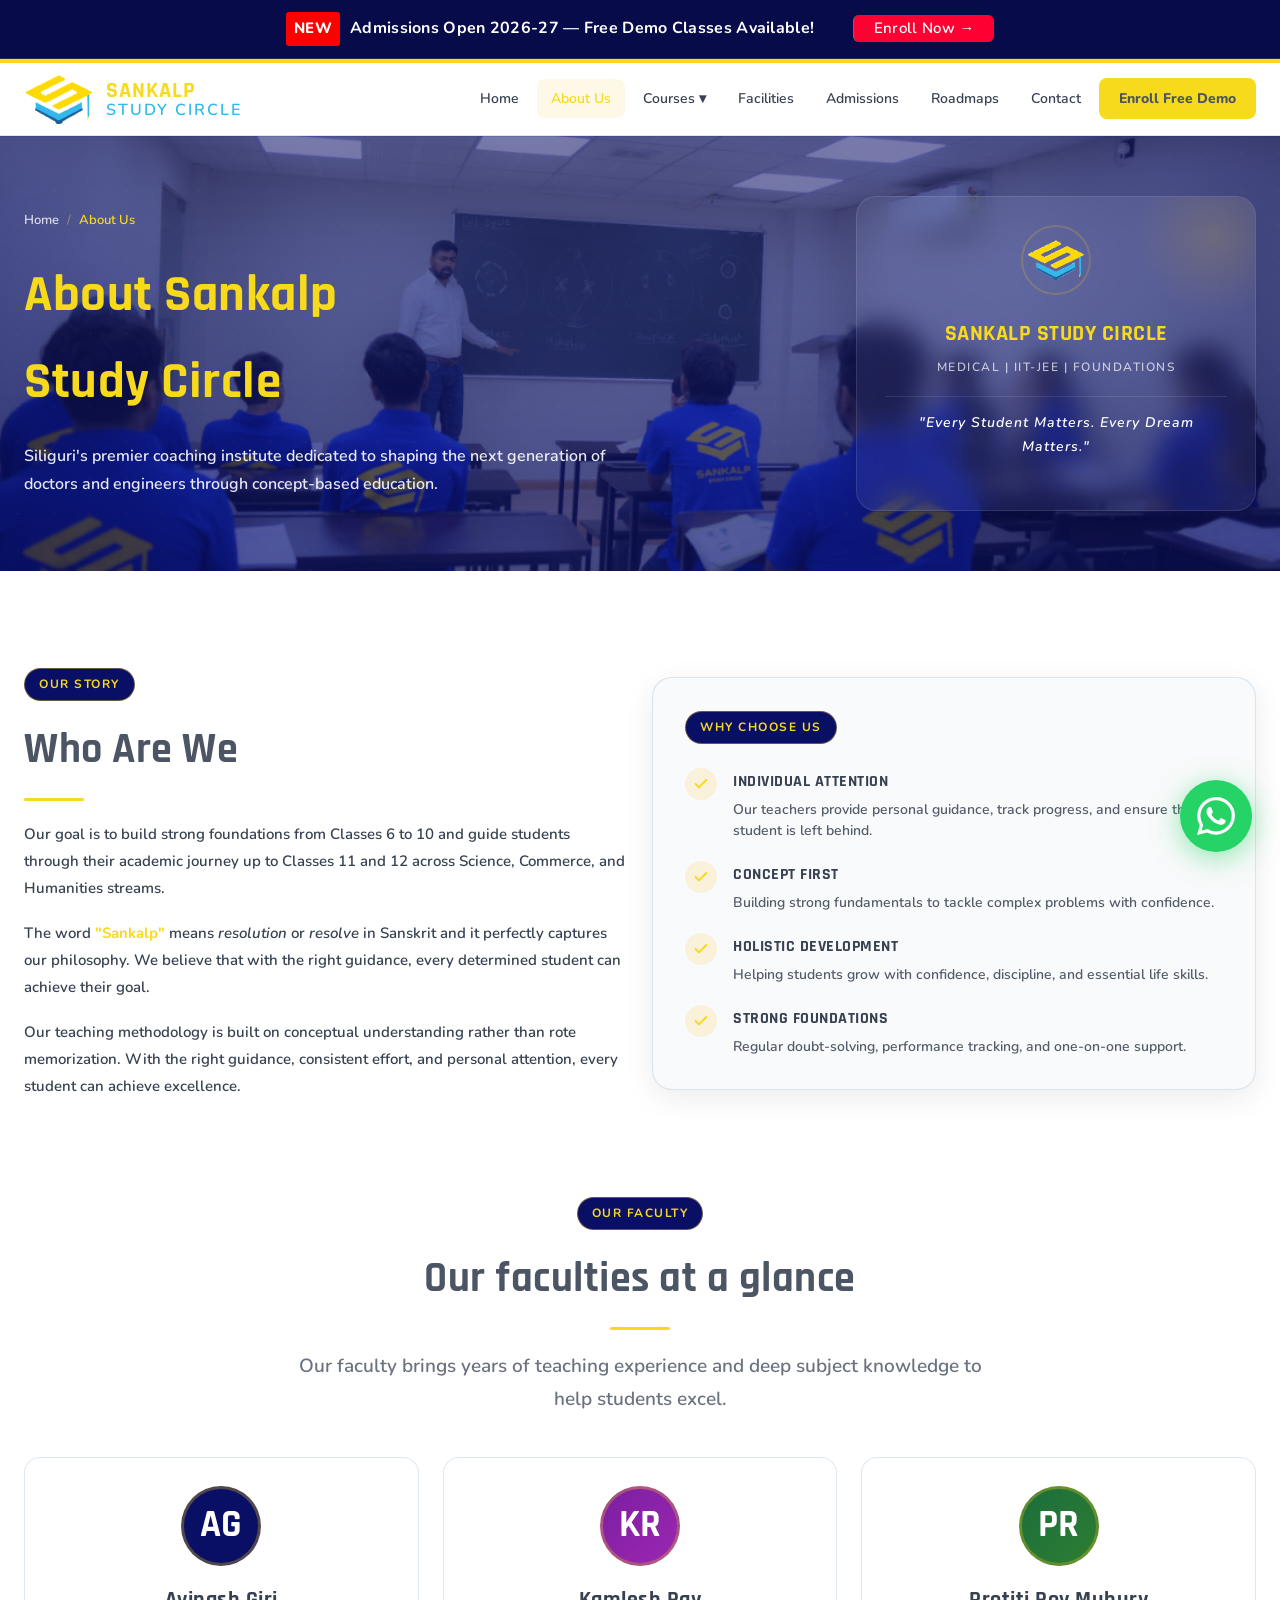
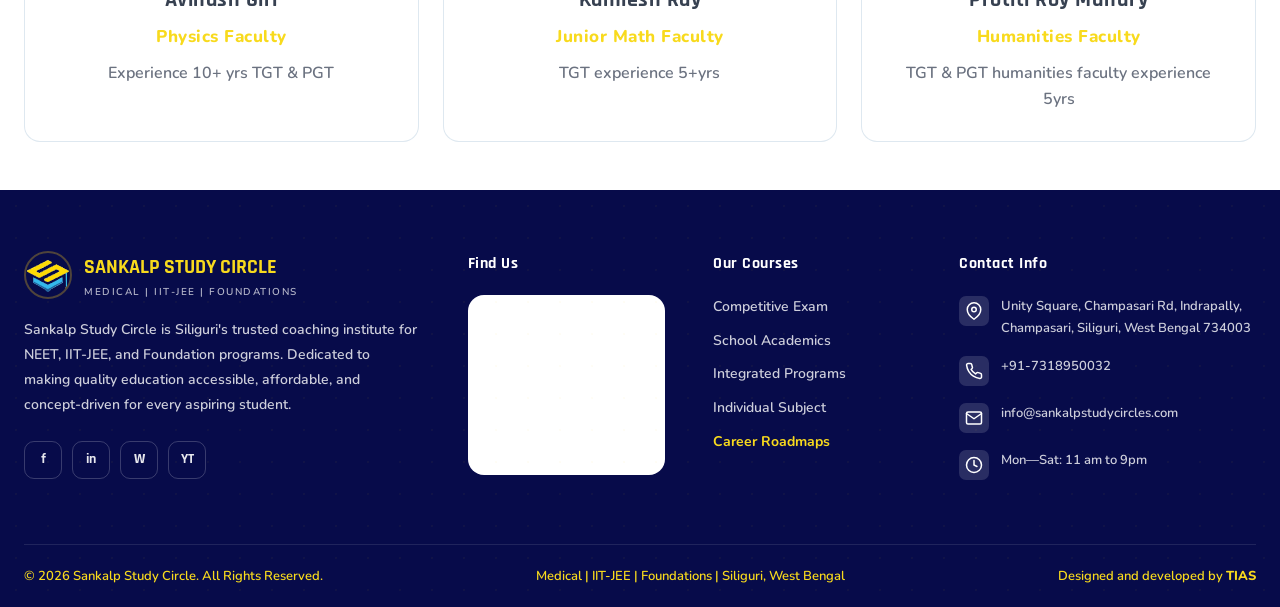
==== about.html @ c2841ed2 "Update about.html" ====
<!DOCTYPE html>
<html lang="en">
<head>
<meta charset="UTF-8">
<meta name="viewport" content="width=device-width, initial-scale=1.0">
<title>Sankalp Study Circle | Medical | IIT-JEE | Foundations</title>
<link href="https://fonts.googleapis.com/css2?family=Rajdhani:wght@400;500;600;700&family=Nunito:wght@400;500;600;700;800&display=swap" rel="stylesheet">
<link rel="stylesheet" href="style.css?v=6">
<link rel="icon" href="sankalp_logo.svg" type="image/png" />
</head>
<body>

<!-- NOTICE BAR -->
<div class="notice-bar">
  <span>NEW</span>
  Admissions Open 2026-27 — Free Demo Classes Available! &nbsp;
  <a href="contact.html" class="btn-enroll-blue">Enroll Now →</a>
</div>

<!-- NAV -->
<nav>
  <div class="nav-inner">
    <div class="nav-logo" href="index.html">
      <img src="sankalp_logo.svg" alt="Sankalp Logo" class="logo-img">
      <div class="nav-logo-text">
        <span class="nav-logo-name">SANKALP</span>
        <span class="nav-logo-sub">STUDY CIRCLE</span>
      </div>
    </div>
    <ul class="nav-links">
      <li><a href="index.html"  id="nav-home">Home</a></li>
      <li><a href="about.html" class="active" id="nav-about">About Us</a></li>
      <li class="dropdown-wrap">
        <a href="courses.html">Courses ▾</a>
        <ul class="dropdown">
          <li><a href="courses.html">Competitive Exam</a></li>
          <li><a href="courses.html">School Academics</a></li>
          <li><a href="courses.html">Integrated Programs</a></li>
          <li><a href="courses.html">Individual Subject</a></li>
        </ul>
      </li>
      
      <li><a href="facilities.html" id="nav-facilities">Facilities</a></li>
      <li><a href="admissions.html" id="nav-admissions">Admissions</a></li>
      <li><a href="roadmap.html" id="nav-roadmap">Roadmaps</a></li>

      <li><a href="contact.html" id="nav-contact">Contact</a></li>
      <li><a href="contact.html" class="nav-cta">Enroll Free Demo</a></li>
    </ul>
    <div class="hamburger" onclick="toggleMob()">
      <span></span><span></span><span></span>
    </div>
  </div>
  <div class="mob-menu" id="mobMenu">
    <a href="index.html"><svg width="18" height="18" viewBox="0 0 24 24" fill="none" stroke="currentColor" stroke-width="2" stroke-linecap="round" stroke-linejoin="round" style="margin-right:6px;vertical-align:middle"><path d="M3 9l9-7 9 7v11a2 2 0 0 1-2 2H5a2 2 0 0 1-2-2z"></path><polyline points="9 22 9 12 15 12 15 22"></polyline></svg> Home</a>
    <a href="about.html"><svg width="18" height="18" viewBox="0 0 24 24" fill="none" stroke="currentColor" stroke-width="2" stroke-linecap="round" stroke-linejoin="round" style="margin-right:6px;vertical-align:middle"><circle cx="12" cy="12" r="10"></circle><line x1="12" y1="16" x2="12" y2="12"></line><line x1="12" y1="8" x2="12.01" y2="8"></line></svg> About Us</a>
    <a href="courses.html"><svg width="18" height="18" viewBox="0 0 24 24" fill="none" stroke="currentColor" stroke-width="2" stroke-linecap="round" stroke-linejoin="round" style="margin-right:6px;vertical-align:middle"><path d="M4 19.5A2.5 2.5 0 0 1 6.5 17H20"></path><path d="M6.5 2H20v20H6.5A2.5 2.5 0 0 1 4 19.5v-15A2.5 2.5 0 0 1 6.5 2z"></path></svg> Courses</a>
    <a class="sub" href="courses.html">&#8627; Competitive Exam</a>
    <a class="sub" href="courses.html">&#8627; School Academics</a>
    <a class="sub" href="courses.html">&#8627; Integrated Programs</a>
    <a class="sub" href="courses.html">&#8627; Individual Subject</a>
    <a href="facilities.html"><svg width="18" height="18" viewBox="0 0 24 24" fill="none" stroke="currentColor" stroke-width="2" stroke-linecap="round" stroke-linejoin="round" style="margin-right:6px;vertical-align:middle"><rect x="4" y="2" width="16" height="20" rx="2" ry="2"></rect><path d="M9 22v-4h6v4"></path><path d="M8 6h.01"></path><path d="M16 6h.01"></path><path d="M12 6h.01"></path><path d="M12 10h.01"></path><path d="M12 14h.01"></path><path d="M16 10h.01"></path><path d="M16 14h.01"></path><path d="M8 10h.01"></path><path d="M8 14h.01"></path></svg> Facilities</a>
    <a href="admissions.html"><svg width="18" height="18" viewBox="0 0 24 24" fill="none" stroke="currentColor" stroke-width="2" stroke-linecap="round" stroke-linejoin="round" style="margin-right:6px;vertical-align:middle"><path d="M11 4H4a2 2 0 0 0-2 2v14a2 2 0 0 0 2 2h14a2 2 0 0 0 2-2v-7"></path><path d="M18.5 2.5a2.121 2.121 0 0 1 3 3L12 15l-4 1 1-4 9.5-9.5z"></path></svg> Admissions</a>
    <a href="roadmap.html"><svg width="18" height="18" viewBox="0 0 24 24" fill="none" stroke="currentColor" stroke-width="2" stroke-linecap="round" stroke-linejoin="round" style="margin-right:6px;vertical-align:middle"><polyline points="22 12 18 12 15 21 9 3 6 12 2 12"></polyline></svg> Roadmaps</a>

    <a href="contact.html"><svg width="18" height="18" viewBox="0 0 24 24" fill="none" stroke="currentColor" stroke-width="2" stroke-linecap="round" stroke-linejoin="round"><path d="M22 16.92v3a2 2 0 0 1-2.18 2 19.79 19.79 0 0 1-8.63-3.07 19.5 19.5 0 0 1-6-6 19.79 19.79 0 0 1-3.07-8.67A2 2 0 0 1 4.11 2h3a2 2 0 0 1 2 1.72 12.84 12.84 0 0 0 .7 2.81 2 2 0 0 1-.45 2.11L8.09 9.91a16 16 0 0 0 6 6l1.27-1.27a2 2 0 0 1 2.11-.45 12.84 12.84 0 0 0 2.81.7A2 2 0 0 1 22 16.92z"></path></svg> Contact</a>
    <a href="contact.html" class="btn-enroll-blue mob-enroll"><svg width="18" height="18" viewBox="0 0 24 24" fill="none" stroke="currentColor" stroke-width="2" stroke-linecap="round" stroke-linejoin="round" style="margin-right:6px;vertical-align:middle"><polygon points="12 2 15.09 8.26 22 9.27 17 14.14 18.18 21.02 12 17.77 5.82 21.02 7 14.14 2 9.27 8.91 8.26 12 2"></polygon></svg> Enroll Now →</a>
  </div>
</nav>


<div class="page active" id="page-about">

  <div class="about-hero bg-1">
    <div class="page-hero-inner">
      <div>
        <div class="breadcrumb"><a href="index.html" style="cursor:pointer">Home</a><span class="sep">/</span><span>About Us</span></div>
        <h1 class="page-hero-title"> <span style="color:var(--gold)">About Sankalp <br>Study Circle</h1> </span>
        <p class="page-hero-sub">Siliguri's premier coaching institute dedicated to shaping the next generation of doctors and engineers through concept-based education.</p>
      </div>
      <div class="hero-card" style="text-align:center; padding: 28px; background: rgba(255,255,255,0.06); backdrop-filter: blur(12px); border: 1px solid rgba(255,255,255,0.1); box-shadow: 0 10px 40px rgba(0,0,0,0.15);">
        <img src="sankalp_logo.svg" alt="Sankalp Logo" class="logo-img" style="width: 70px; height: 70px; margin-bottom: 12px; border: 2px solid rgba(245,197,24,0.2); padding: 4px; border-radius: 50%;">
        <h3 style="font-family:'Rajdhani',sans-serif; font-size:22px; color:var(--gold); margin-bottom:4px">SANKALP STUDY CIRCLE</h3>
        <p style="font-size:12px; color:rgba(255,255,255,0.7); letter-spacing:1.5px; font-weight:600; margin-bottom:18px">MEDICAL | IIT-JEE | FOUNDATIONS</p>
        <p style="font-size:14px; color:#fff; font-style:italic; line-height:1.7; border-top: 1px solid rgba(255,255,255,0.1); padding-top: 14px; margin-top: 0;">"Every Student Matters. Every Dream Matters."</p>
      </div>
    </div>
  </div>

  <div class="section">
    <div class="section-inner">
      <div class="grid-2">
        <div>
          <div class="section-tag">OUR STORY</div>
          <h2 class="section-title">Who Are We</h2>
          <div class="gold-line"></div>
          <p style="color:var(--text);font-size:15px;line-height:1.8;margin-bottom:18px">Our goal is to build strong foundations from Classes 6 to 10 and guide students through their academic journey up to Classes 11 and 12 across Science, Commerce, and Humanities streams.</p>
          <p style="color:var(--text);font-size:15px;line-height:1.8;margin-bottom:18px">The word <strong style="color:var(--gold)">"Sankalp"</strong> means <em>resolution</em> or <em>resolve</em> in Sanskrit and it perfectly captures our philosophy. We believe that with the right guidance, every determined student can achieve their goal.</p>
          <p style="color:var(--text);font-size:15px;line-height:1.8">Our teaching methodology is built on conceptual understanding rather than rote memorization. With the right guidance, consistent effort, and personal attention, every student can achieve excellence.</p>
        </div>
        <div>
          <div style="background:var(--card2); border:1px solid var(--border); border-radius:20px; padding:32px; text-align:left; box-shadow:var(--shadow)">
            <div class="section-tag" style="margin-bottom:24px">WHY CHOOSE US</div>
            
            <div style="display:flex; gap:16px; margin-bottom:20px;">
              <div style="width:32px; height:32px; background:rgba(245,197,24,0.15); border-radius:50%; display:flex; align-items:center; justify-content:center; flex-shrink:0;">
                <svg width="16" height="16" viewBox="0 0 24 24" fill="none" stroke="var(--gold)" stroke-width="3" stroke-linecap="round" stroke-linejoin="round"><polyline points="20 6 9 17 4 12"></polyline></svg>
              </div>
              <div>
                <h4 style="font-size:16px; font-weight:800; color:var(--text); margin-bottom:4px; text-transform:uppercase; letter-spacing:0.5px; font-family:'Rajdhani',sans-serif;">Individual Attention</h4>
                <p style="font-size:14px; color:var(--text); opacity:0.85; line-height:1.5;">Our teachers provide personal guidance, track progress, and ensure that no student is left behind.</p>
              </div>
            </div>

            <div style="display:flex; gap:16px; margin-bottom:20px;">
              <div style="width:32px; height:32px; background:rgba(245,197,24,0.15); border-radius:50%; display:flex; align-items:center; justify-content:center; flex-shrink:0;">
                <svg width="16" height="16" viewBox="0 0 24 24" fill="none" stroke="var(--gold)" stroke-width="3" stroke-linecap="round" stroke-linejoin="round"><polyline points="20 6 9 17 4 12"></polyline></svg>
              </div>
              <div>
                <h4 style="font-size:16px; font-weight:800; color:var(--text); margin-bottom:4px; text-transform:uppercase; letter-spacing:0.5px; font-family:'Rajdhani',sans-serif;">Concept First</h4>
                <p style="font-size:14px; color:var(--text); opacity:0.85; line-height:1.5;">Building strong fundamentals to tackle complex problems with confidence.</p>
              </div>
            </div>

            <div style="display:flex; gap:16px; margin-bottom:20px;">
              <div style="width:32px; height:32px; background:rgba(245,197,24,0.15); border-radius:50%; display:flex; align-items:center; justify-content:center; flex-shrink:0;">
                <svg width="16" height="16" viewBox="0 0 24 24" fill="none" stroke="var(--gold)" stroke-width="3" stroke-linecap="round" stroke-linejoin="round"><polyline points="20 6 9 17 4 12"></polyline></svg>
              </div>
              <div>
                <h4 style="font-size:16px; font-weight:800; color:var(--text); margin-bottom:4px; text-transform:uppercase; letter-spacing:0.5px; font-family:'Rajdhani',sans-serif;">Holistic Development</h4>
                <p style="font-size:14px; color:var(--text); opacity:0.85; line-height:1.5;">Helping students grow with confidence, discipline, and essential life skills.</p>
              </div>
            </div>

            <div style="display:flex; gap:16px;">
              <div style="width:32px; height:32px; background:rgba(245,197,24,0.15); border-radius:50%; display:flex; align-items:center; justify-content:center; flex-shrink:0;">
                <svg width="16" height="16" viewBox="0 0 24 24" fill="none" stroke="var(--gold)" stroke-width="3" stroke-linecap="round" stroke-linejoin="round"><polyline points="20 6 9 17 4 12"></polyline></svg>
              </div>
              <div>
                <h4 style="font-size:16px; font-weight:800; color:var(--text); margin-bottom:4px; text-transform:uppercase; letter-spacing:0.5px; font-family:'Rajdhani',sans-serif;">Strong Foundations</h4>
                <p style="font-size:14px; color:var(--text); opacity:0.85; line-height:1.5;">Regular doubt-solving, performance tracking, and one-on-one support.</p>
              </div>
            </div>
          </div>
        </div>
      </div>
    </div>
  </div>



  <!-- TEAM -->
  <div class="section">
    <div class="section-inner">
      <div style="text-align:center">
        <div class="section-tag">OUR FACULTY</div>
        <h2 class="section-title">Our faculties at a glance</h2>
        <div class="gold-line center"></div>
        <p class="section-sub" style="margin:0 auto">Our faculty brings years of teaching experience and deep subject knowledge to help students excel.</p>
      </div>
      <div class="grid-3" style="margin-top:40px">
        <div class="team-card">
          <div class="team-avatar">AG</div>
          <h3>Avinash Giri</h3>
          <div class="role">Physics Faculty</div>
          <p>Experience 10+ yrs TGT & PGT</p>
        </div>
        <div class="team-card">
          <div class="team-avatar" style="background:linear-gradient(135deg,#7b1fa2,#9c27b0)">KR</div>
          <h3>Kamlesh Ray</h3>
          <div class="role">Junior Math Faculty</div>
          <p>TGT experience 5+yrs</p>
        </div>
        <div class="team-card">
          <div class="team-avatar" style="background:linear-gradient(135deg,#1a6e3c,#2e7d32)">PR</div>
          <h3>Protiti Roy Muhury</h3>
          <div class="role">Humanities Faculty</div>
          <p>TGT & PGT humanities faculty experience 5yrs</p>
        </div>
      </div>
    </div>
  </div>

</div>

<!-- =============================== FOOTER =============================== -->

<footer>
  <div class="footer-inner">
    <div class="footer-brand">
      <div class="footer-logo-row">
        <img src="sankalp_logo.svg" alt="Sankalp Logo" class="logo-img">
        <div>
          <div class="footer-logo-name">SANKALP STUDY CIRCLE</div>
          <div class="footer-logo-sub">MEDICAL | IIT-JEE | FOUNDATIONS</div>
        </div>
      </div>
      <p>Sankalp Study Circle is Siliguri's trusted coaching institute for NEET, IIT-JEE, and Foundation programs. Dedicated to making quality education accessible, affordable, and concept-driven for every aspiring student.</p>
      <div class="social-row">
        <a class="social-btn" href="#">f</a>
        <a class="social-btn" href="#">in</a>
        <a class="social-btn" href="http://wa.me/917318950032" target="_blank">W</a>
        <a class="social-btn" href="#">YT</a>
      </div>
    </div>
    <div class="footer-col">
      <h4>Find Us</h4>
      <div class="map-wrap" style="padding:0; border:none; height:180px;">
        <iframe src="https://maps.google.com/maps?q=26.7427327,88.4154126&hl=en&z=16&output=embed" width="100%" height="100%" style="border:0; border-radius:12px;" allowfullscreen="" loading="lazy"></iframe>
      </div>
    </div>
    <div class="footer-col">
      <h4>Our Courses</h4>
      <ul>
                <li><a href="courses.html">Competitive Exam</a></li>
                  <li><a href="courses.html">School Academics</a></li>
                  <li><a href="courses.html">Integrated Programs</a></li>
                  <li><a href="courses.html">Individual Subject</a></li>
                  <li><a href="roadmap.html" style="color:var(--gold);font-weight:700">Career Roadmaps</a></li>

      </ul>
    </div>
    <div class="footer-col">
      <h4>Contact Info</h4>
      <div class="footer-contact-item">
        <div class="fc-icon"><svg width="18" height="18" viewBox="0 0 24 24" fill="none" stroke="currentColor" stroke-width="2" stroke-linecap="round" stroke-linejoin="round"><path d="M21 10c0 7-9 13-9 13s-9-6-9-13a9 9 0 0 1 18 0z"></path><circle cx="12" cy="10" r="3"></circle></svg></div>
        <div class="fc-text">Unity Square, Champasari Rd, Indrapally, Champasari, Siliguri, West Bengal 734003</div>
      </div>
      <div class="footer-contact-item">
        <div class="fc-icon"><svg width="18" height="18" viewBox="0 0 24 24" fill="none" stroke="currentColor" stroke-width="2" stroke-linecap="round" stroke-linejoin="round"><path d="M22 16.92v3a2 2 0 0 1-2.18 2 19.79 19.79 0 0 1-8.63-3.07 19.5 19.5 0 0 1-6-6 19.79 19.79 0 0 1-3.07-8.67A2 2 0 0 1 4.11 2h3a2 2 0 0 1 2 1.72 12.84 12.84 0 0 0 .7 2.81 2 2 0 0 1-.45 2.11L8.09 9.91a16 16 0 0 0 6 6l1.27-1.27a2 2 0 0 1 2.11-.45 12.84 12.84 0 0 0 2.81.7A2 2 0 0 1 22 16.92z"></path></svg></div>
        <div class="fc-text"><a href="tel:+91-7318950032">+91-7318950032</a></div>
      </div>
      <div class="footer-contact-item">
        <div class="fc-icon"><svg width="18" height="18" viewBox="0 0 24 24" fill="none" stroke="currentColor" stroke-width="2" stroke-linecap="round" stroke-linejoin="round"><path d="M4 4h16c1.1 0 2 .9 2 2v12c0 1.1-.9 2-2 2H4c-1.1 0-2-.9-2-2V6c0-1.1.9-2 2-2z"></path><polyline points="22,6 12,13 2,6"></polyline></svg></div>
        <div class="fc-text"><a href="mailto:info@sankalpstudycircles.com">info@sankalpstudycircles.com</a></div>
      </div>
      <div class="footer-contact-item">
        <div class="fc-icon"><svg width="18" height="18" viewBox="0 0 24 24" fill="none" stroke="currentColor" stroke-width="2" stroke-linecap="round" stroke-linejoin="round"><circle cx="12" cy="12" r="10"></circle><polyline points="12 6 12 12 16 14"></polyline></svg></div>
        <div class="fc-text">Mon—Sat: 11 am to 9pm</div>
      </div>
    </div>
  </div>
  <div class="footer-bottom">
    <span>© 2026 Sankalp Study Circle. All Rights Reserved.</span>
    <span>Medical | IIT-JEE | Foundations | Siliguri, West Bengal</span>
    <span>Designed and developed by <a href="https://www.tiastech.in" target="_blank">TIAS</a></span>
  </div>
</footer>

<!-- WHATSAPP -->
<div class="wa-float">
  <a href="http://wa.me/917318950032" target="_blank" title="WhatsApp Us">
    <svg viewBox="0 0 24 24" xmlns="http://www.w3.org/2000/svg">
      <path d="M17.472 14.382c-.297-.149-1.758-.867-2.03-.967-.273-.099-.471-.148-.67.15-.197.297-.767.966-.94 1.164-.173.199-.347.223-.644.075-.297-.15-1.255-.463-2.39-1.475-.883-.788-1.48-1.761-1.653-2.059-.173-.297-.018-.458.13-.606.134-.133.298-.347.446-.52.149-.174.198-.298.298-.497.099-.198.05-.371-.025-.52-.075-.149-.669-1.612-.916-2.207-.242-.579-.487-.5-.669-.51-.173-.008-.371-.01-.57-.01-.198 0-.52.074-.792.372-.272.297-1.04 1.016-1.04 2.479 0 1.462 1.065 2.875 1.213 3.074.149.198 2.096 3.2 5.077 4.487.709.306 1.262.489 1.694.625.712.227 1.36.195 1.871.118.571-.085 1.758-.719 2.006-1.413.248-.694.248-1.289.173-1.413-.074-.124-.272-.198-.57-.347m-5.421 7.403h-.004a9.87 9.87 0 01-5.031-1.378l-.361-.214-3.741.982.998-3.648-.235-.374a9.86 9.86 0 01-1.51-5.26c.001-5.45 4.436-9.884 9.888-9.884 2.64 0 5.122 1.03 6.988 2.898a9.825 9.825 0 012.893 6.994c-.003 5.45-4.437 9.884-9.885 9.884m8.413-18.297A11.815 11.815 0 0012.05 0C5.495 0 .16 5.335.157 11.892c0 2.096.547 4.142 1.588 5.945L.057 24l6.305-1.654a11.882 11.882 0 005.683 1.448h.005c6.554 0 11.89-5.335 11.893-11.893a11.821 11.821 0 00-3.48-8.413z"/>
    </svg>
  </a>
</div>

<!-- SUCCESS MODAL -->
<div class="modal-overlay" id="modal">
  <div class="modal-box">
    <div class="modal-icon"><svg width="48" height="48" viewBox="0 0 24 24" fill="none" stroke="currentColor" stroke-width="2" stroke-linecap="round" stroke-linejoin="round" style="color:var(--gold);margin:0 auto"><path d="M22 11.08V12a10 10 0 1 1-5.93-9.14"></path><polyline points="22 4 12 14.01 9 11.01"></polyline></svg></div>
    <h3>Enquiry Submitted!</h3>
    <p>Thank you for your interest in Sankalp Study Circle. Our team will contact you within 24 hours to schedule your free demo class.</p>
    <button onclick="closeModal()" class="btn-gold" style="border:none;cursor:pointer;width:100%">Great, Thanks!</button>
  </div>
</div>

<script src="script.js"></script>
</body>
</html>
---- style.css ----
:root {
  --navy: #ffffff;
  --navy2: #f8fafc;
  --blue: #4abbe4;
  --blue2: #23669a;
  --blue3: #1e5bb5;
  --dnav1: #0e4e7c;
  --dnav2: #0a0f66;
  --dnav3: #1a72b0;
  --gold: #f8da1d;
  --gold2: #dcb300;
  --gold3: #ffeb5c;
  --white: #4b5563;
  --light: #f1f5f9;
  --text: #374151;
  --muted: #6b7280;
  --card: #ffffff;
  --card2: #f9fafb;
  --border: rgba(35,102,154,0.15);
  --radius: 12px;
  --shadow: 0 8px 30px rgba(0,0,0,0.08);
  --grad-navy: #0a0f66;
}
*{margin:0;padding:0;box-sizing:border-box}
html{scroll-behavior:smooth}
body{font-family:'Nunito',sans-serif;background:var(--navy);color:var(--white);overflow-x:hidden;font-size:18px;font-weight:600;line-height:1.7}
a{text-decoration:none;color:inherit}
img{max-width:100%}
h1,h2,h3,h4{font-family:'Rajdhani',sans-serif;letter-spacing:.5px}

/* ===== SCROLLBAR ===== */
::-webkit-scrollbar{width:6px}
::-webkit-scrollbar-track{background:var(--navy)}
::-webkit-scrollbar-thumb{background:var(--blue2);border-radius:3px}

/* ===== PAGE SYSTEM ===== */
.page{display:none;min-height:100vh;animation:fadeIn .4s ease}
.page.active{display:block}
@keyframes fadeIn{from{opacity:0;transform:translateY(10px)}to{opacity:1;transform:translateY(0)}}

/* ===== NAV ===== */
nav{background:rgba(255,255,255,0.97);border-top:4px solid var(--gold);backdrop-filter:blur(12px);border-bottom:1px solid var(--border);position:sticky;top:0;z-index:1000;padding:0 24px}
.nav-inner{max-width:1280px;margin:0 auto;display:flex;align-items:center;justify-content:space-between;height:72px}
.logo-img {
  width: 70px;
  height: 70px;
  object-fit: contain;
}
.nav-logo{display:flex;align-items:center;gap:12px;cursor:pointer}
.nav-logo img{width:70px;height:70px;object-fit:contain;border-radius:50%}
.nav-logo-text{display:flex;flex-direction:column;line-height:1}
.nav-logo-name{font-family:'Rajdhani',sans-serif;font-size:22px;font-weight:700;color:var(--gold);letter-spacing:1px}
.nav-logo-sub{font-size:16px;color:#30BAEC;letter-spacing:2px;font-weight:600}
.nav-links{display:flex;align-items:center;gap:4px;list-style:none}
.nav-links li a,.nav-links li span{padding:8px 14px;border-radius:8px;font-size:14px;font-weight:600;color:var(--text);transition:.2s;cursor:pointer;display:flex;align-items:center;gap:5px}
.nav-links li a:hover,.nav-links li span:hover,.nav-links li a.active{background:rgba(245,197,24,0.1);color:var(--gold)}
.nav-cta{background:var(--gold);color:#4b5563!important;border-radius:8px;padding:9px 20px!important;font-weight:800!important;transition:.2s!important}
.nav-cta:hover{background:var(--gold3)!important;transform:translateY(-1px)}
.dropdown-wrap{position:relative}
.dropdown{position:absolute;top:110%;left:0;background:var(--card2);border:1px solid var(--border);border-radius:10px;min-width:230px;padding:8px;display:none;box-shadow:var(--shadow)}
.dropdown-wrap:hover .dropdown{display:block}
.dropdown a{display:block;padding:9px 14px;font-size:13px;color:var(--text);border-radius:6px;transition:.15s;font-weight:600}
.dropdown a:hover{background:rgba(245,197,24,0.1);color:var(--gold);padding-left:18px}
.hamburger{display:none;flex-direction:column;gap:5px;cursor:pointer;padding:8px}
.hamburger span{width:24px;height:2px;background:var(--gold);border-radius:2px;transition:.3s}
.mob-menu{display:none;background:var(--card2);border-top:1px solid var(--border);padding:16px 24px;position:fixed;top:72px;left:0;right:0;z-index:999;max-height:calc(100vh - 72px);overflow-y:auto}
.mob-menu a,.mob-menu span{display:block;padding:12px 0;font-size:15px;font-weight:600;color:var(--text);border-bottom:1px solid var(--border);cursor:pointer}
.mob-menu .sub{padding-left:18px;font-size:13px;color:var(--muted)}
.mob-open{display:block!important}

/* ===== GOLD LINE ===== */
.gold-line{width:60px;height:3px;background:var(--gold);border-radius:2px;margin:12px 0 20px}
.gold-line.center{margin:12px auto 20px}

/* ===== HERO ===== */
.hero{min-height:auto;padding-bottom:40px;background:var(--grad-navy);color:#fff;position:relative;overflow:hidden;display:flex;align-items:center}
.hero::before{content:'';position:absolute;inset:0;background:radial-gradient(ellipse at 70% 50%,rgba(245,197,24,0.07) 0%,transparent 65%),radial-gradient(ellipse at 10% 80%,rgba(74,187,228,0.06) 0%,transparent 55%)}
/* Enhanced science and logo watermark */
.hero::after{content:'';position:absolute;right:2%;bottom:5%;width:500px;height:500px;background:url("data:image/svg+xml,%3Csvg xmlns='http://www.w3.org/2000/svg' width='500' height='500' viewBox='0 0 500 500'%3E%3Cg fill='none' stroke='%23f8da1d' stroke-width='1.5' stroke-opacity='0.2'%3E%3Cellipse cx='250' cy='250' rx='200' ry='80' transform='rotate(45 250 250)' /%3E%3Cellipse cx='250' cy='250' rx='200' ry='80' transform='rotate(-45 250 250)' /%3E%3Cellipse cx='250' cy='250' rx='200' ry='80' transform='rotate(90 250 250)' /%3E%3Ccircle cx='250' cy='250' r='20' fill='%23f8da1d' fill-opacity='0.2' /%3E%3Ctext x='40' y='80' font-family='Arial' font-size='28' font-weight='bold' fill='%23f8da1d' fill-opacity='0.25' stroke='none'%3EE = mc²%3C/text%3E%3Ctext x='360' y='120' font-family='Arial' font-size='22' fill='%23f8da1d' fill-opacity='0.2' stroke='none'%3EF = ma%3C/text%3E%3Ctext x='30' y='420' font-family='Arial' font-size='20' fill='%23f8da1d' fill-opacity='0.2' stroke='none'%3E∫ f(x) dx%3C/text%3E%3Ctext x='300' y='450' font-family='Arial' font-size='24' font-weight='bold' fill='%23f8da1d' fill-opacity='0.25' stroke='none'%3EΔx Δp ≥ ℏ/2%3C/text%3E%3Cpath d='M250 150 L250 350 M150 250 L350 250' stroke-dasharray='10 10' /%3E%3C/g%3E%3C/svg%3E"), url("sankalp_logo.svg"); background-repeat: no-repeat, no-repeat; background-position: center, center; background-size: contain, 60%; opacity:.4; pointer-events:none; z-index:0}
.hero-dots{position:absolute;inset:0;background-image:radial-gradient(rgba(245,197,24,0.06) 1px,transparent 1px);background-size:40px 40px}
.hero-inner{max-width:1280px;margin:0 auto;padding:32px 24px;display:grid;grid-template-columns:1.1fr 1fr;gap:32px;align-items:center;position:relative;z-index:1}
.hero-badge{display:inline-flex;align-items:center;gap:8px;background:rgba(255,255,255,0.1);border:1px solid rgba(245,197,24,0.3);border-radius:20px;padding:7px 16px;font-size:13px;font-weight:700;color:var(--gold);margin-bottom:22px;letter-spacing:.5px}
.hero-badge::before{content:'★';font-size:12px}
.hero h1{font-size:clamp(32px,4.5vw,58px);font-weight:700;line-height:1.15;margin-bottom:20px;color:#fff}
.hero h1 span{color:var(--gold)}
.hero p{font-size:20px;color:rgba(255,255,255,0.9);line-height:1.8;margin-bottom:36px;max-width:580px;font-weight:600}
.hero-btns{display:flex;gap:14px;flex-wrap:wrap;margin-bottom:24px}
.btn-gold{background:var(--gold);color:#4b5563;padding:14px 32px;border-radius:10px;font-weight:800;font-size:15px;font-family:'Rajdhani',sans-serif;letter-spacing:.5px;transition:.2s;border:none;cursor:pointer;display:inline-block}
.btn-gold:hover{background:var(--gold3);transform:translateY(-2px);box-shadow:0 8px 24px rgba(245,197,24,0.35)}
.btn-outline-gold{border:2px solid var(--gold);color:var(--gold);padding:12px 32px;border-radius:10px;font-weight:800;font-size:15px;font-family:'Rajdhani',sans-serif;letter-spacing:.5px;transition:.2s;display:inline-block}
.btn-outline-gold:hover{background:rgba(245,197,24,0.1);transform:translateY(-2px)}
.hero-stats{display:flex;gap:32px;flex-wrap:wrap}
.stat{display:flex;flex-direction:column}
.stat-num{font-family:'Rajdhani',sans-serif;font-size:32px;font-weight:700;color:var(--gold);line-height:1}
.stat-label{font-size:12px;color:rgba(255,255,255,0.8);font-weight:600;letter-spacing:.5px;margin-top:3px}
.stat-divider{width:1px;background:rgba(255,255,255,0.2);height:40px;align-self:center}
.hero-right{position:relative}
.hero-card{background:rgba(255,255,255,0.05);backdrop-filter:blur(10px);border:1px solid rgba(255,255,255,0.1);color:#fff;border-radius:20px;padding:32px;position:relative;overflow:hidden}
.hero-card::before{content:'';position:absolute;top:-40px;right:-40px;width:160px;height:160px;background:radial-gradient(circle,rgba(245,197,24,0.15),transparent 70%);border-radius:50%}
.hero-logo-big{width:120px;height:120px;object-fit:contain;border-radius:50%;margin:0 auto 24px;display:block;border:3px solid rgba(245,197,24,0.3);padding:4px}
.hero-card h3{font-size:22px;color:var(--gold);text-align:center;margin-bottom:6px}
.hero-card p{font-size:13px;color:rgba(255,255,255,0.8);text-align:center;margin-bottom:24px;letter-spacing:1px;font-weight:600}
.hero-card-list{display:flex;flex-direction:column;gap:12px}
.hero-card-item{display:flex;align-items:center;gap:12px;font-size:14px;font-weight:600;color:#fff;background:rgba(255,255,255,0.1);border:1px solid rgba(255,255,255,0.1);border-radius:10px;padding:12px 16px}
.hero-card-item span:first-child{width:32px;height:32px;background:rgba(245,197,24,0.12);border-radius:8px;display:flex;align-items:center;justify-content:center;font-size:16px;flex-shrink:0}

/* ===== SECTION ===== */
.section{padding:48px 24px}
.section-inner{max-width:1280px;margin:0 auto}
.section-tag{display:inline-block;background:var(--grad-navy);border:1px solid rgba(245,197,24,0.4);color:var(--gold);font-size:12px;font-weight:700;padding:5px 14px;border-radius:20px;letter-spacing:1.5px;margin-bottom:14px}
.section-title{font-size:clamp(26px,3.5vw,42px);font-weight:700;color:var(--white);margin-bottom:8px}
.section-sub{font-size:19px;color:var(--muted);line-height:1.75;max-width:700px;font-weight:600}

/* ===== FEATURE STRIP ===== */
.feat-strip{background:var(--gold);padding:18px 24px}
.feat-strip-inner{max-width:1280px;margin:0 auto;display:flex;flex-wrap:wrap;gap:10px;justify-content:center}
.feat-pill{background:rgba(10,22,40,0.18);color:var(--navy);border-radius:20px;padding:7px 18px;font-size:13px;font-weight:800;display:flex;align-items:center;gap:6px;font-family:'Rajdhani',sans-serif;letter-spacing:.5px}
.feat-pill::before{content:'✓';font-weight:900}

/* ===== CARDS GRID ===== */
.grid-2{display:grid;grid-template-columns:repeat(2, 1fr);gap:24px;align-items:center;margin-top:48px}
.grid-3{display:grid;grid-template-columns:repeat(auto-fit,minmax(280px,1fr));gap:24px;margin-top:48px}
.grid-4{display:grid;grid-template-columns:repeat(auto-fit,minmax(200px,1fr));gap:20px;margin-top:40px}

@media(max-width:768px){
  .grid-2{grid-template-columns:1fr}
  .grid-3{grid-template-columns:1fr}
  .grid-4{grid-template-columns:1fr}
}

/* ===== COURSE CARD ===== */
.course-card{background:var(--card);border:1px solid var(--border);border-radius:16px;overflow:hidden;transition:.25s;position:relative}
.course-card:hover{transform:translateY(-5px);box-shadow:0 16px 40px rgba(0,0,0,.4);border-color:rgba(245,197,24,0.4)}
.course-top{background:var(--grad-navy);padding:28px 24px;position:relative;overflow:hidden;}
.course-top > * { position: relative; z-index: 2; }
.course-top.bg-1 { background-image: linear-gradient(rgba(10, 15, 102, 0.65), rgba(10, 15, 102, 0.8)), url('DSC_8122.png') !important; background-position: center !important; background-size: cover !important; }
.course-top.bg-2 { background-image: linear-gradient(rgba(10, 15, 102, 0.65), rgba(10, 15, 102, 0.8)), url('DSC_8125.png') !important; background-position: center !important; background-size: cover !important; }
.course-icon{font-size:40px;margin-bottom:10px}
.course-top h3{font-size:22px;font-weight:700;color:#fff;margin-bottom:4px}
.course-top p{font-size:13px;color:rgba(255,255,255,.7);font-weight:600}
.course-body{padding:24px}
.course-body p{font-size:17px;color:var(--muted);line-height:1.7;margin-bottom:18px;font-weight:600}
.course-tags{display:flex;flex-wrap:wrap;gap:8px;margin-bottom:20px}
.tag{background:rgba(26,74,138,0.4);border:1px solid rgba(30,91,181,0.4);color:var(--text);font-size:12px;font-weight:700;padding:4px 12px;border-radius:6px;letter-spacing:.3px}
.eligibility-badge{background:var(--grad-navy);border:1px solid rgba(245,197,24,0.4);color:var(--gold);font-size:12px;font-weight:700;padding:6px 14px;border-radius:6px;display:inline-block;margin-bottom:16px}

/* ===== WHY CARDS ===== */
.why-card{background:var(--card);border:1px solid var(--border);border-radius:14px;padding:28px 24px;transition:.2s;text-align:center}
.why-card:hover{transform:translateY(-4px);border-color:rgba(245,197,24,0.35);box-shadow:0 12px 32px rgba(0,0,0,.3)}
.why-icon{width:60px;height:60px;background:var(--grad-navy);border-radius:14px;display:flex;align-items:center;justify-content:center;font-size:26px;margin:0 auto 18px;border:1px solid rgba(248,218,29,0.15)}
.why-card h3{font-size:17px;font-weight:700;color:var(--gold);margin-bottom:10px}
.why-card p{font-size:17px;color:var(--muted);line-height:1.65;font-weight:600}

/* ===== TESTIMONIALS ===== */
.test-card{background:var(--card);border:1px solid var(--border);border-radius:16px;padding:28px 24px;position:relative}
.test-card::before{content:'"';position:absolute;top:14px;right:20px;font-size:60px;font-family:'Rajdhani',sans-serif;color:rgba(245,197,24,0.12);line-height:1}
.stars{color:var(--gold);font-size:16px;margin-bottom:14px;letter-spacing:3px}
.test-text{font-size:18px;color:var(--text);line-height:1.75;margin-bottom:20px;font-weight:600}
.test-result{background:var(--grad-navy);border:1px solid rgba(245,197,24,0.4);border-radius:8px;padding:8px 14px;font-size:12px;font-weight:700;color:var(--gold);margin-bottom:18px;display:inline-block}
.test-author{font-size:15px;font-weight:700;color:var(--white)}
.test-role{font-size:13px;color:var(--muted)}

/* ===== ABOUT PAGE ===== */
.about-hero{background:var(--grad-navy);color:#fff;padding:60px 24px;position:relative;overflow:hidden;min-height:350px;display:flex;align-items:center}
.about-hero::before{content:'';position:absolute;top:0;left:0;right:0;bottom:0;background:radial-gradient(ellipse at 80% 50%,rgba(248,218,29,0.06) 0%,transparent 60%),radial-gradient(ellipse at 10% 30%,rgba(74,187,228,0.05) 0%,transparent 55%);background-image:radial-gradient(rgba(245,197,24,0.05) 1px,transparent 1px);background-size:36px 36px}
.about-hero.bg-1 {
  background-image: linear-gradient(rgba(10, 15, 102, 0.55), rgba(10, 15, 102, 0.65)), url('DSC_8122.png');
  background-position: center;
  background-size: cover;
}
.about-hero.bg-2 {
  background-image: linear-gradient(rgba(10, 15, 102, 0.55), rgba(10, 15, 102, 0.65)), url('DSC_8125.png');
  background-position: center;
  background-size: cover;
}
.page-hero-inner{max-width:1280px;margin:0 auto;position:relative;z-index:1;display:grid;grid-template-columns:1fr 400px;gap:48px;align-items:center;width:100%}

@media(max-width:900px){
  .about-hero{padding:80px 24px 40px;text-align:center}
  .page-hero-inner{grid-template-columns:1fr;gap:32px}
  .page-hero-inner .hero-card{margin:0 auto;max-width:400px}
}
.breadcrumb{display:flex;align-items:center;gap:8px;font-size:13px;color:rgba(255,255,255,0.8);margin-bottom:20px;font-weight:600}
.breadcrumb span{color:var(--gold)}
.breadcrumb .sep{opacity:.4}
.page-hero-title{font-size:clamp(30px,4vw,52px);font-weight:700;margin-bottom:16px;color:#fff}
.page-hero-sub{font-size:16px;color:rgba(255,255,255,0.9);max-width:600px;line-height:1.75}

/* ===== CHECK LIST ===== */
.check-list{list-style:none;display:flex;flex-direction:column;gap:12px}
.check-list li{display:flex;align-items:flex-start;gap:12px;font-size:15px;color:var(--text);line-height:1.6}
.check-list li::before{content:'✓';background:var(--gold);color:var(--navy);width:22px;height:22px;border-radius:6px;display:flex;align-items:center;justify-content:center;font-size:12px;font-weight:900;flex-shrink:0;margin-top:1px}

/* ===== TEAM CARDS ===== */
.team-card{background:var(--card);border:1px solid var(--border);border-radius:16px;padding:28px;text-align:center;transition:.2s}
.team-card:hover{border-color:rgba(245,197,24,0.35);transform:translateY(-4px)}
.team-avatar{width:80px;height:80px;border-radius:50%;background:var(--grad-navy);display:flex;align-items:center;justify-content:center;font-family:'Rajdhani',sans-serif;font-size:38px;font-weight:700;color:#fff;margin:0 auto 16px;border:3px solid rgba(245,197,24,0.3)}
.team-card h3{font-size:22px;font-weight:800;color:var(--text);margin-bottom:4px}
.team-card .role{font-size:17px;color:var(--gold);font-weight:800;margin-bottom:8px;letter-spacing:.5px}
.team-card p{font-size:16px;color:var(--muted);line-height:1.65}

/* ===== CONTACT ===== */
.contact-form-wrap{background:var(--card);border:1px solid var(--border);border-radius:20px;padding:40px;box-shadow:var(--shadow)}
@media(max-width:480px){.contact-form-wrap{padding:24px 16px}}
.form-group{margin-bottom:20px}
.form-group label{display:block;font-size:13px;font-weight:700;color:var(--muted);margin-bottom:8px;letter-spacing:.5px}
.form-group input,.form-group select,.form-group textarea{width:100%;background:var(--card2);border:1px solid var(--border);border-radius:10px;padding:13px 16px;font-size:15px;color:var(--text);font-family:'Nunito',sans-serif;transition:.2s;outline:none}
.form-group input:focus,.form-group select:focus,.form-group textarea:focus{border-color:var(--gold);background:rgba(245,197,24,0.04)}
.form-group select{cursor:pointer}
.form-group select option{background:var(--card2);color:var(--text)}
.form-group textarea{resize:vertical;min-height:120px}
.form-grid{display:grid;grid-template-columns:1fr 1fr;gap:16px}
.contact-info-card{background:var(--card);border:1px solid var(--border);border-radius:14px;padding:24px;margin-bottom:20px;display:flex;align-items:flex-start;gap:16px;box-shadow:var(--shadow)}
.contact-icon{width:44px;height:44px;background:var(--grad-navy);border-radius:10px;display:flex;align-items:center;justify-content:center;font-size:18px;flex-shrink:0;border:1px solid rgba(248,218,29,0.15);color:#fff}
.contact-info-card h4{font-size:14px;font-weight:700;color:var(--gold);margin-bottom:4px;letter-spacing:.5px}
.contact-info-card p{font-size:14px;color:var(--text)}
.contact-info-card a{color:var(--text)}

/* ===== MAP PLACEHOLDER ===== */
.map-wrap{background:var(--card);border:1px solid var(--border);border-radius:16px;overflow:hidden;height:260px;display:flex;align-items:center;justify-content:center;flex-direction:column;gap:12px}
.map-wrap p{color:var(--muted);font-size:14px;font-weight:600}
.map-pin{font-size:36px}



/* ===== ADMISSIONS ===== */
.admission-step{display:flex;gap:20px;align-items:flex-start;margin-bottom:32px;position:relative}
.admission-step::before{content:'';position:absolute;left:20px;top:48px;bottom:-20px;width:1px;background:linear-gradient(to bottom,var(--gold2),transparent)}
.admission-step:last-child::before{display:none}
.step-num{width:42px;height:42px;background:linear-gradient(135deg,var(--gold),var(--gold2));color:var(--navy);border-radius:50%;display:flex;align-items:center;justify-content:center;font-family:'Rajdhani',sans-serif;font-size:18px;font-weight:700;flex-shrink:0}
.step-content h3{font-size:18px;font-weight:700;color:var(--white);margin-bottom:6px}
.step-content p{font-size:14px;color:var(--muted);line-height:1.7}
.fee-card{background:var(--card);border:1px solid var(--border);border-radius:16px;overflow:hidden;text-align:center}
.fee-top{background:var(--grad-navy);padding:24px;position:relative;overflow:hidden}
.fee-top::before{content:'';position:absolute;inset:0;background-image:radial-gradient(rgba(245,197,24,0.05) 1px,transparent 1px);background-size:24px 24px}
.fee-top h3{font-size:20px;font-weight:700;color:#fff;margin-bottom:4px}
.fee-top p{font-size:13px;color:rgba(255,255,255,.7);font-weight:600}
.fee-price{padding:28px 24px}
.fee-price .amount{font-family:'Rajdhani',sans-serif;font-size:42px;font-weight:700;color:var(--gold);line-height:1}
.fee-price .period{font-size:13px;color:var(--muted);font-weight:600}
.fee-list{list-style:none;display:flex;flex-direction:column;gap:10px;padding:0 24px 24px}
.fee-list li{display:flex;align-items:center;gap:10px;font-size:14px;color:var(--text)}
.fee-list li::before{content:'✓';color:var(--gold);font-weight:700}

/* ===== FOOTER ===== */
footer{background:#070b4a;border-top:none;color:#fff;padding:60px 24px 0;position:relative}
footer::before{content:'';position:absolute;inset:0;background-image:radial-gradient(rgba(245,197,24,0.04) 1px,transparent 1px);background-size:32px 32px;pointer-events:none}
.footer-inner{max-width:1280px;margin:0 auto;display:grid;grid-template-columns:2fr 1fr 1fr 1.5fr;gap:48px;padding-bottom:48px}
.footer-brand p{font-size:14px;color:rgba(255,255,255,0.8);line-height:1.8;margin-top:16px;margin-bottom:24px}
.footer-logo-row{display:flex;align-items:center;gap:12px}
.footer-logo-row img{width:48px;height:48px;object-fit:contain;border-radius:50%;border:2px solid rgba(245,197,24,0.3)}
.footer-logo-name{font-family:'Rajdhani',sans-serif;font-size:20px;font-weight:700;color:var(--gold)}
.footer-logo-sub{font-size:10px;color:rgba(255,255,255,0.7);letter-spacing:1.5px;font-weight:600}
.social-row{display:flex;gap:10px}
.social-btn{width:38px;height:38px;border-radius:10px;border:1px solid rgba(255,255,255,.2);display:flex;align-items:center;justify-content:center;font-size:14px;color:rgba(255,255,255,0.9);transition:.2s;font-weight:700;font-family:'Rajdhani',sans-serif}
.social-btn:hover{background:var(--gold);border-color:var(--gold);color:var(--navy)}
.footer-col h4{font-size:16px;font-weight:700;color:#fff;margin-bottom:18px;font-family:'Rajdhani',sans-serif;letter-spacing:.5px}
.footer-col ul{list-style:none;display:flex;flex-direction:column;gap:10px}
.footer-col ul li a,.footer-col ul li span{font-size:14px;color:rgba(255,255,255,0.8);transition:.15s;cursor:pointer;display:block}
.footer-col ul li a:hover,.footer-col ul li span:hover{color:var(--gold);padding-left:5px}
.footer-contact-item{display:flex;gap:12px;margin-bottom:16px;align-items:flex-start}
.fc-icon{width:30px;height:30px;background:rgba(243, 243, 243, 0.15);color:#fff;border-radius:7px;display:flex;align-items:center;justify-content:center;font-size:13px;flex-shrink:0;margin-top:1px}
.fc-text{font-size:13px;color:rgba(255,255,255,0.8)}
.fc-text a{color:rgba(255,255,255,0.8);transition:.15s}
.fc-text a:hover{color:var(--gold)}
.footer-bottom{border-top:1px solid rgba(255,255,255,0.1);padding:20px 0;text-align:center;font-size:13px;color:var(--gold);max-width:1280px;margin:0 auto;display:flex;align-items:center;justify-content:space-between;flex-wrap:wrap;gap:10px;font-weight:600;}
.footer-bottom a{color:var(--gold);font-weight:800}

/* ===== WA FLOAT ===== */
.wa-float{position:fixed;bottom:48px;right:28px;z-index:9999}
.wa-float a{width:72px;height:72px;background:#25d366;border-radius:50%;display:flex;align-items:center;justify-content:center;box-shadow:0 6px 28px rgba(37,211,102,.5);transition:.2s}
.wa-float a:hover{transform:scale(1.12);box-shadow:0 10px 36px rgba(37,211,102,.6)}
.wa-float svg{width:38px;height:38px;fill:#fff}

/* ===== NOTICE BAR ===== */
.notice-bar{background:#070b4a;padding:12px 34px;text-align:center;font-size:16px;font-weight:700;color:#fff;letter-spacing:.3px;display:flex;align-items:center;justify-content:center;gap:10px;border-bottom:1px solid rgba(248,218,29,0.15)}
.notice-bar span{background:rgb(255, 0, 0);color:#fff;border-radius:3px;padding:4px 8px;font-size:15px;font-weight:800;letter-spacing:.5px;animation:noticeBlink 1s ease-in-out infinite}
.notice-bar a.btn-enroll-blue {background:rgb(255, 0, 51) !important;animation:noticeBlink 1s ease-in-out infinite;padding-top:6px;padding-bottom:6px;font-size:15px;}
@keyframes noticeBlink{0%,100%{opacity:1}50%{opacity:0.15}}

/* ===== ENROLL BLUE BUTTON ===== */
.btn-enroll-blue {
  background-color: #2563eb;
  color: #ffffff !important;
  font-size: 0.875rem; /* text-sm */
  font-weight: 600; /* font-semibold */
  border-left: 1px solid #6b7280; /* border-l border-gray-500 */
  margin-left: 1.25rem; /* ml-5 */
  padding-left: 1.25rem; /* pl-5 */
  padding-right: 1.25rem; 
  padding-top: 0.5rem;
  padding-bottom: 0.5rem;
  border-radius: 0.375rem;
  text-decoration: none !important;
  display: inline-block;
  transition: all 0.2s ease;
  line-height: 1;
}
.btn-enroll-blue:hover {
  background-color: #1d4ed8;
  transform: translateY(-2px);
  box-shadow: 0 4px 12px rgba(37, 99, 235, 0.3);
}

.mob-enroll {
  margin: 10px 0 !important;
  text-align: center;
  border-left: none;
  margin-left: 0;
}
.block-enroll {
  border-left: none;
  margin-left: 0;
}

/* ===== ACHIEVERS SHOWCASE ===== */
.achievers-showcase {
  position: relative;
  width: 100%;
}
.showcase-header {
  margin-bottom: 24px;
}
.showcase-badge {
  display: inline-block;
  background: var(--gold);
  color: var(--grad-navy);
  font-size: 11px;
  font-weight: 800;
  padding: 4px 10px;
  border-radius: 4px;
  margin-bottom: 8px;
  letter-spacing: 1px;
}
.showcase-header h3 {
  font-family: 'Rajdhani', sans-serif;
  font-size: 28px;
  font-weight: 800;
  color: #fff;
  line-height: 1.2;
}
.showcase-grid {
  display: grid;
  grid-template-columns: 1fr 1fr;
  gap: 16px;
}
.sc-card {
  position: relative;
  border-radius: 12px;
  overflow: hidden;
  height: 240px;
  background: var(--grad-navy);
  box-shadow: 0 10px 30px rgba(0,0,0,0.3);
  border: 1px solid rgba(255,255,255,0.1);
}
.sc-card:hover .sc-img {
  transform: scale(1.05);
}
.sc-img {
  width: 100%;
  height: 100%;
  object-fit: cover;
  object-position: top center;
  transition: transform 0.4s ease;
}
.sc-overlay {
  position: absolute;
  bottom: 0;
  left: 0;
  right: 0;
  padding: 40px 16px 16px;
  background: linear-gradient(to top, rgba(10, 15, 102, 0.6) 70% 20%, rgba(10, 15, 102, 0.6) 70%, transparent);
  color: #210189;
  display: flex;
  flex-direction: column;
  justify-content: flex-end;
}
.sc-score {
  color: var(--gold);
  background: transparent;
  font-family: 'Rajdhani', sans-serif;
  font-weight: 800;
  font-size: 28px;
  padding: 0;
  border-radius: 0;
  align-self: flex-start;
  margin-bottom: 4px;
  line-height: 1;
  box-shadow: none;
  text-shadow: 0 2px 6px rgba(0,0,0,0.6);
}
.sc-details h4 {
  font-family: 'Nunito', sans-serif;
  font-size: 16px;
  font-weight: 700;
  margin-bottom: 2px;
  line-height: 1.2;
  color: #fcdf02;
}
.sc-details p {
  font-size: 12px;
  color: rgb(255, 230, 5);
  line-height: 1.3;
  margin: 0;
}
.sc-details p span {
  color: #4abbe4;
  font-weight: 700;
}
@media(max-width: 480px) {
  .showcase-grid {
    grid-template-columns: 1fr;
  }
}

/* ===== RESPONSIVE ===== */
@media(max-width:1024px){
  .hide-on-mobile{display:none !important;}
  .nav-links{display:none}
  .hamburger{display:flex}
  .footer-inner{grid-template-columns:1fr 1fr}
  .hero-inner{grid-template-columns:1fr; text-align:center}
  .hero-right{display:block; margin-top:40px}
  .hero-btns{justify-content:center}
  .hero-stats{justify-content:center}
  .hero p{margin-left:auto; margin-right:auto}
}
@media(max-width:768px){
  .hide-on-mobile{display:none !important;}
  .grid-2{grid-template-columns:1fr}
  .form-grid{grid-template-columns:1fr}
  .footer-inner{grid-template-columns:1fr}
  .footer-bottom{flex-direction:column;text-align:center}
  .hero::after{left:50%;right:auto;transform:translateX(-50%);bottom:5%;width:400px;height:400px;opacity:0.25}
  .notice-bar {
    padding: 6px 12px;
    font-size: 14px;
    row-gap: 4px;
    column-gap: 10px;
    flex-wrap: wrap;
    line-height: 1.3;
  }
  .notice-bar span {
    padding: 3px 7px;
    font-size: 13.5px;
  }
  .notice-bar a.btn-enroll-blue {
    margin-left: 0 !important;
    border-left: none !important;
    padding: 5px 12px !important;
    font-size: 13.5px;
  }
  .hero-inner{padding:24px 16px; gap:20px}
  .hero-badge{margin-bottom:12px}
  .hero h1{font-size:32px; margin-bottom:12px}
  .hero p{font-size:16px; margin-bottom:20px; line-height:1.6}
}
@media(max-width:480px){
  .hero-stats{gap:16px}
  .hero-btns{flex-direction:column}
  .btn-gold,.btn-outline-gold{text-align:center}
  body{font-size:16px}
  .section{padding:32px 16px}

  .hero::after{width:320px;height:320px;bottom:10%}
  .about-hero{min-height:300px;padding:60px 16px 30px}
  .notice-bar {
    padding: 5px 10px;
    font-size: 13px;
    row-gap: 2px;
    column-gap: 6px;
  }
  .notice-bar span {
    padding: 2px 6px;
    font-size: 12.5px;
  }
  .notice-bar a.btn-enroll-blue {
    margin-left: 0 !important;
    border-left: none !important;
    padding: 4px 10px !important;
    font-size: 12.5px;
  }
}

/* ===== SUCCESS MODAL ===== */
.modal-overlay{position:fixed;inset:0;background:rgba(0,0,0,.7);z-index:10000;display:flex;align-items:center;justify-content:center;display:none}
.modal-overlay.show{display:flex}
.modal-box{background:var(--card2);border:1px solid var(--border);border-radius:20px;padding:24px;max-width:400px;width:90%;text-align:center}
.modal-icon{font-size:56px;margin-bottom:16px}
.modal-box h3{font-size:24px;font-weight:700;color:var(--gold);margin-bottom:10px;font-family:'Rajdhani',sans-serif}
.modal-box p{font-size:15px;color:var(--text);margin-bottom:24px}
.course-icon svg{width:36px;height:36px;stroke:#fff}
.hero-card-item svg{width:20px;height:20px;stroke:var(--gold)}
.why-icon svg{width:32px;height:32px;stroke:#fff}
.grid-2-4{display:grid;grid-template-columns:repeat(auto-fit, minmax(280px, 1fr));gap:24px;margin-top:32px;}

/* ===== POSTER MODAL ===== */
.poster-modal-box {
  position: relative;
  max-width: 500px;
  width: 90%;
  max-height: 80vh;
  margin-top: 40px;
  display: flex;
  flex-direction: column;
  align-items: center;
  justify-content: center;
  outline: none;
}
.poster-modal-box img {
  width: 100%;
  height: auto;
  border-radius: 12px;
  display: block;
  box-shadow: 0 20px 50px rgba(0,0,0,0.5);
}
.poster-close-btn {
  position: absolute;
  top: -45px;
  right: 0;
  width: 36px;
  height: 36px;
  background: rgba(255, 255, 255, 0.15);
  border-radius: 50%;
  color: #fff;
  display: flex;
  align-items: center;
  justify-content: center;
  cursor: pointer;
  transition: background 0.2s, transform 0.2s;
  z-index: 11;
  border: 1px solid rgba(255, 255, 255, 0.3);
}
.poster-close-btn:hover {
  background: rgba(255, 255, 255, 0.3);
  transform: scale(1.1);
}
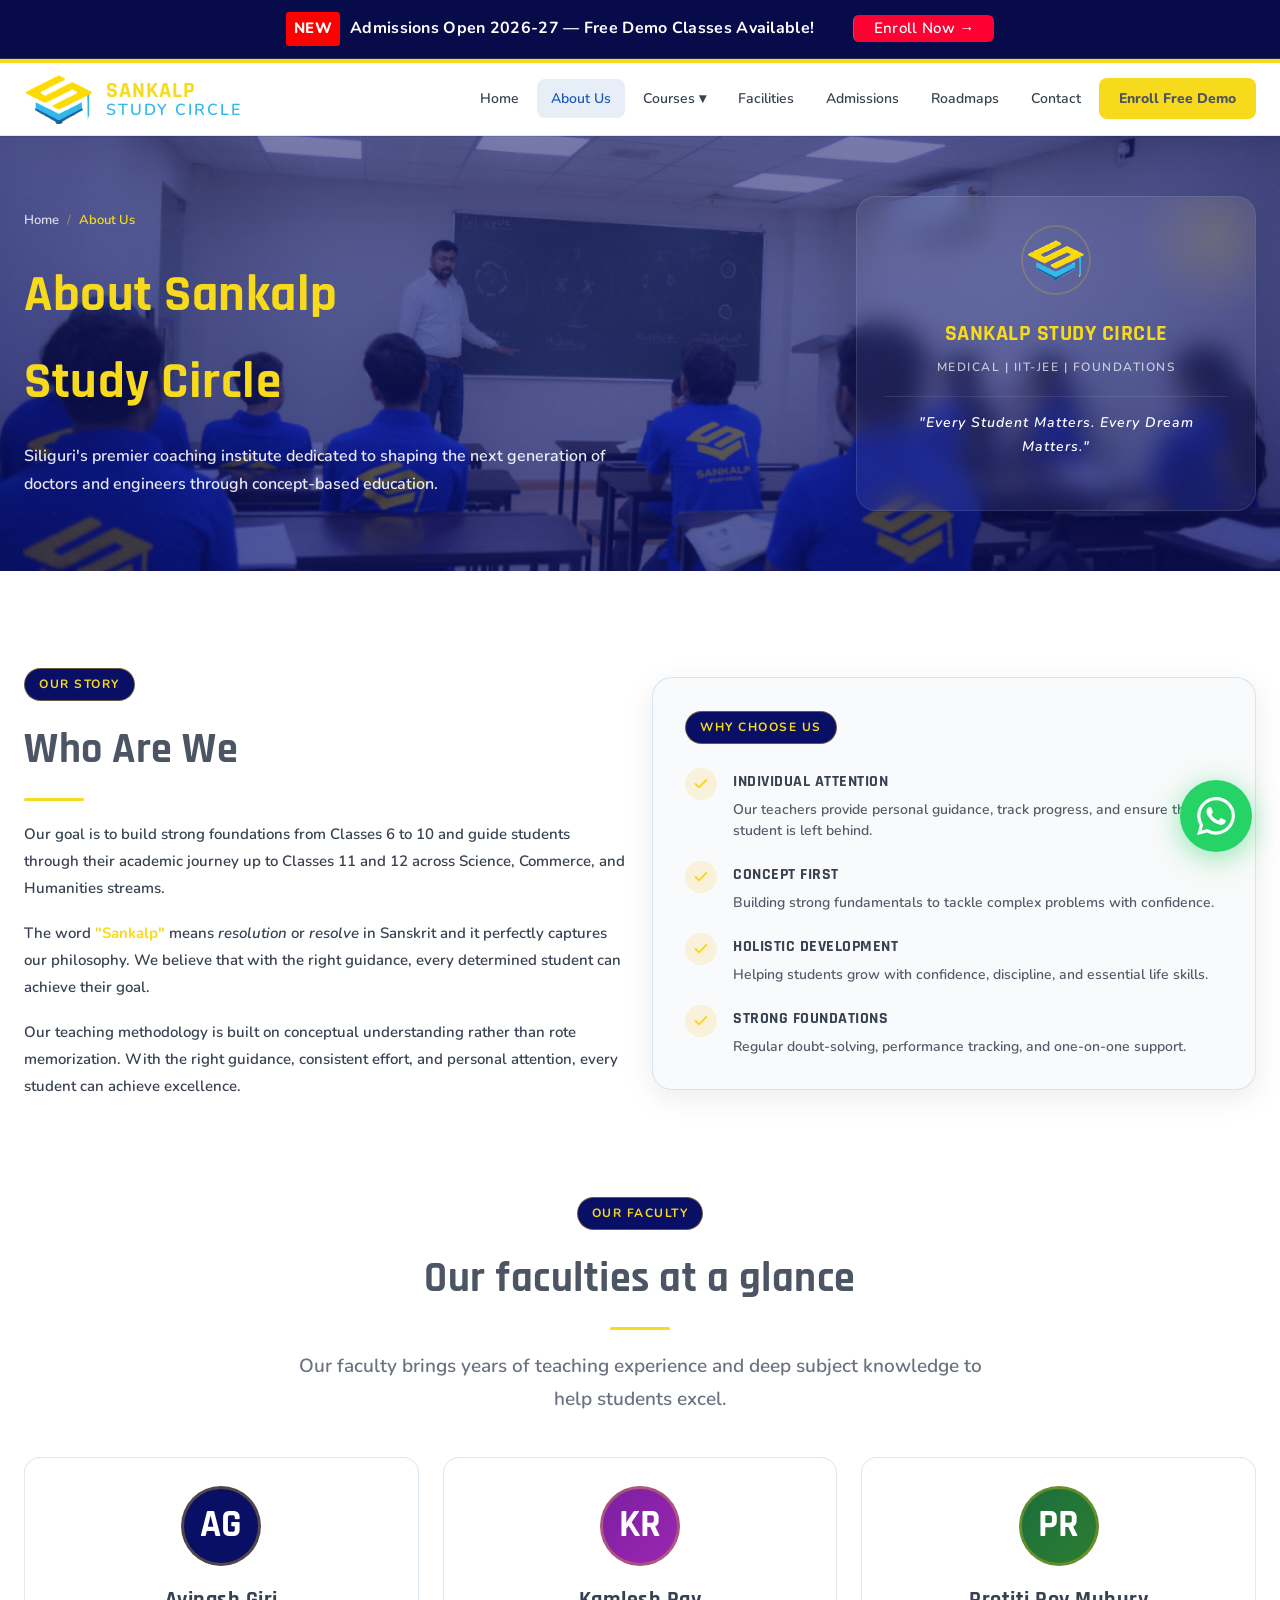
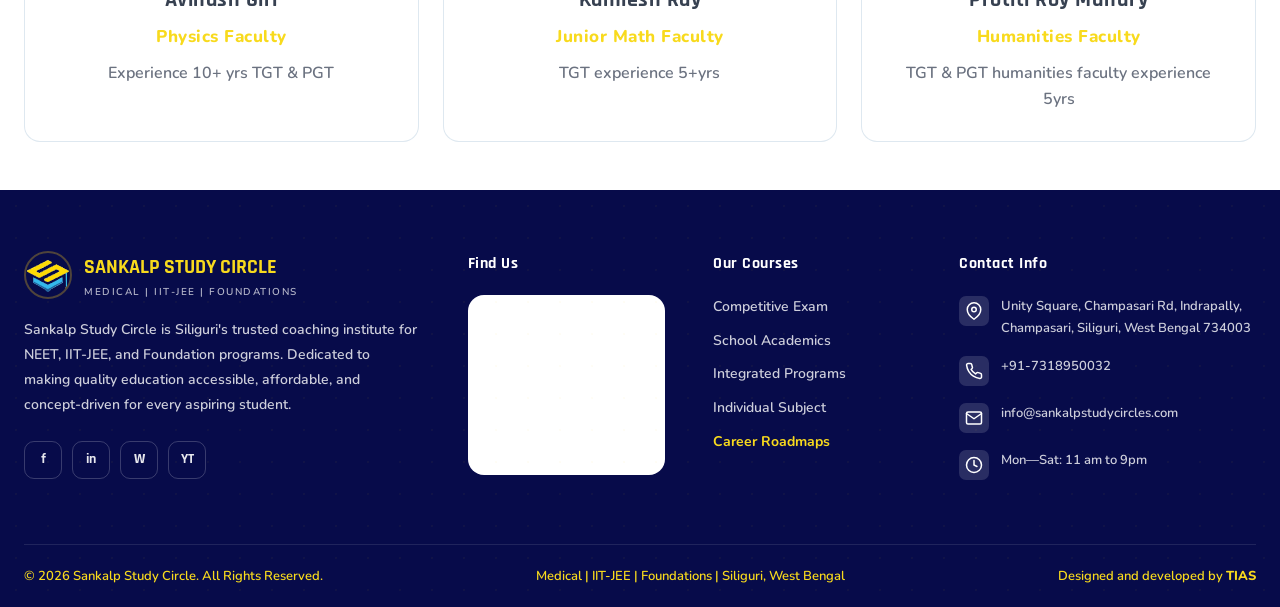
==== commit 21b9b9ef: "Update" ====
--- a/about.html
+++ b/about.html
@@ -1,11 +1,11 @@
-<!DOCTYPE html>
+﻿<!DOCTYPE html>
 <html lang="en">
 <head>
 <meta charset="UTF-8">
 <meta name="viewport" content="width=device-width, initial-scale=1.0">
 <title>Sankalp Study Circle | Medical | IIT-JEE | Foundations</title>
 <link href="https://fonts.googleapis.com/css2?family=Rajdhani:wght@400;500;600;700&family=Nunito:wght@400;500;600;700;800&display=swap" rel="stylesheet">
-<link rel="stylesheet" href="style.css?v=6">
+<link rel="stylesheet" href="style.css?v=7">
 <link rel="icon" href="sankalp_logo.svg" type="image/png" />
 </head>
 <body>
@@ -20,13 +20,13 @@
 <!-- NAV -->
 <nav>
   <div class="nav-inner">
-    <div class="nav-logo" href="index.html">
+    <a class="nav-logo" href="index.html">
       <img src="sankalp_logo.svg" alt="Sankalp Logo" class="logo-img">
       <div class="nav-logo-text">
         <span class="nav-logo-name">SANKALP</span>
         <span class="nav-logo-sub">STUDY CIRCLE</span>
       </div>
-    </div>
+    </a>
     <ul class="nav-links">
       <li><a href="index.html"  id="nav-home">Home</a></li>
       <li><a href="about.html" class="active" id="nav-about">About Us</a></li>
--- a/style.css
+++ b/style.css
@@ -53,14 +53,14 @@
 .nav-logo-sub{font-size:16px;color:#30BAEC;letter-spacing:2px;font-weight:600}
 .nav-links{display:flex;align-items:center;gap:4px;list-style:none}
 .nav-links li a,.nav-links li span{padding:8px 14px;border-radius:8px;font-size:14px;font-weight:600;color:var(--text);transition:.2s;cursor:pointer;display:flex;align-items:center;gap:5px}
-.nav-links li a:hover,.nav-links li span:hover,.nav-links li a.active{background:rgba(245,197,24,0.1);color:var(--gold)}
+.nav-links li a:hover,.nav-links li span:hover,.nav-links li a.active{background:rgba(30,91,181,0.1);color:var(--blue3)}
 .nav-cta{background:var(--gold);color:#4b5563!important;border-radius:8px;padding:9px 20px!important;font-weight:800!important;transition:.2s!important}
 .nav-cta:hover{background:var(--gold3)!important;transform:translateY(-1px)}
 .dropdown-wrap{position:relative}
 .dropdown{position:absolute;top:110%;left:0;background:var(--card2);border:1px solid var(--border);border-radius:10px;min-width:230px;padding:8px;display:none;box-shadow:var(--shadow)}
 .dropdown-wrap:hover .dropdown{display:block}
 .dropdown a{display:block;padding:9px 14px;font-size:13px;color:var(--text);border-radius:6px;transition:.15s;font-weight:600}
-.dropdown a:hover{background:rgba(245,197,24,0.1);color:var(--gold);padding-left:18px}
+.dropdown a:hover{background:rgba(30,91,181,0.1);color:var(--blue3);padding-left:18px}
 .hamburger{display:none;flex-direction:column;gap:5px;cursor:pointer;padding:8px}
 .hamburger span{width:24px;height:2px;background:var(--gold);border-radius:2px;transition:.3s}
 .mob-menu{display:none;background:var(--card2);border-top:1px solid var(--border);padding:16px 24px;position:fixed;top:72px;left:0;right:0;z-index:999;max-height:calc(100vh - 72px);overflow-y:auto}
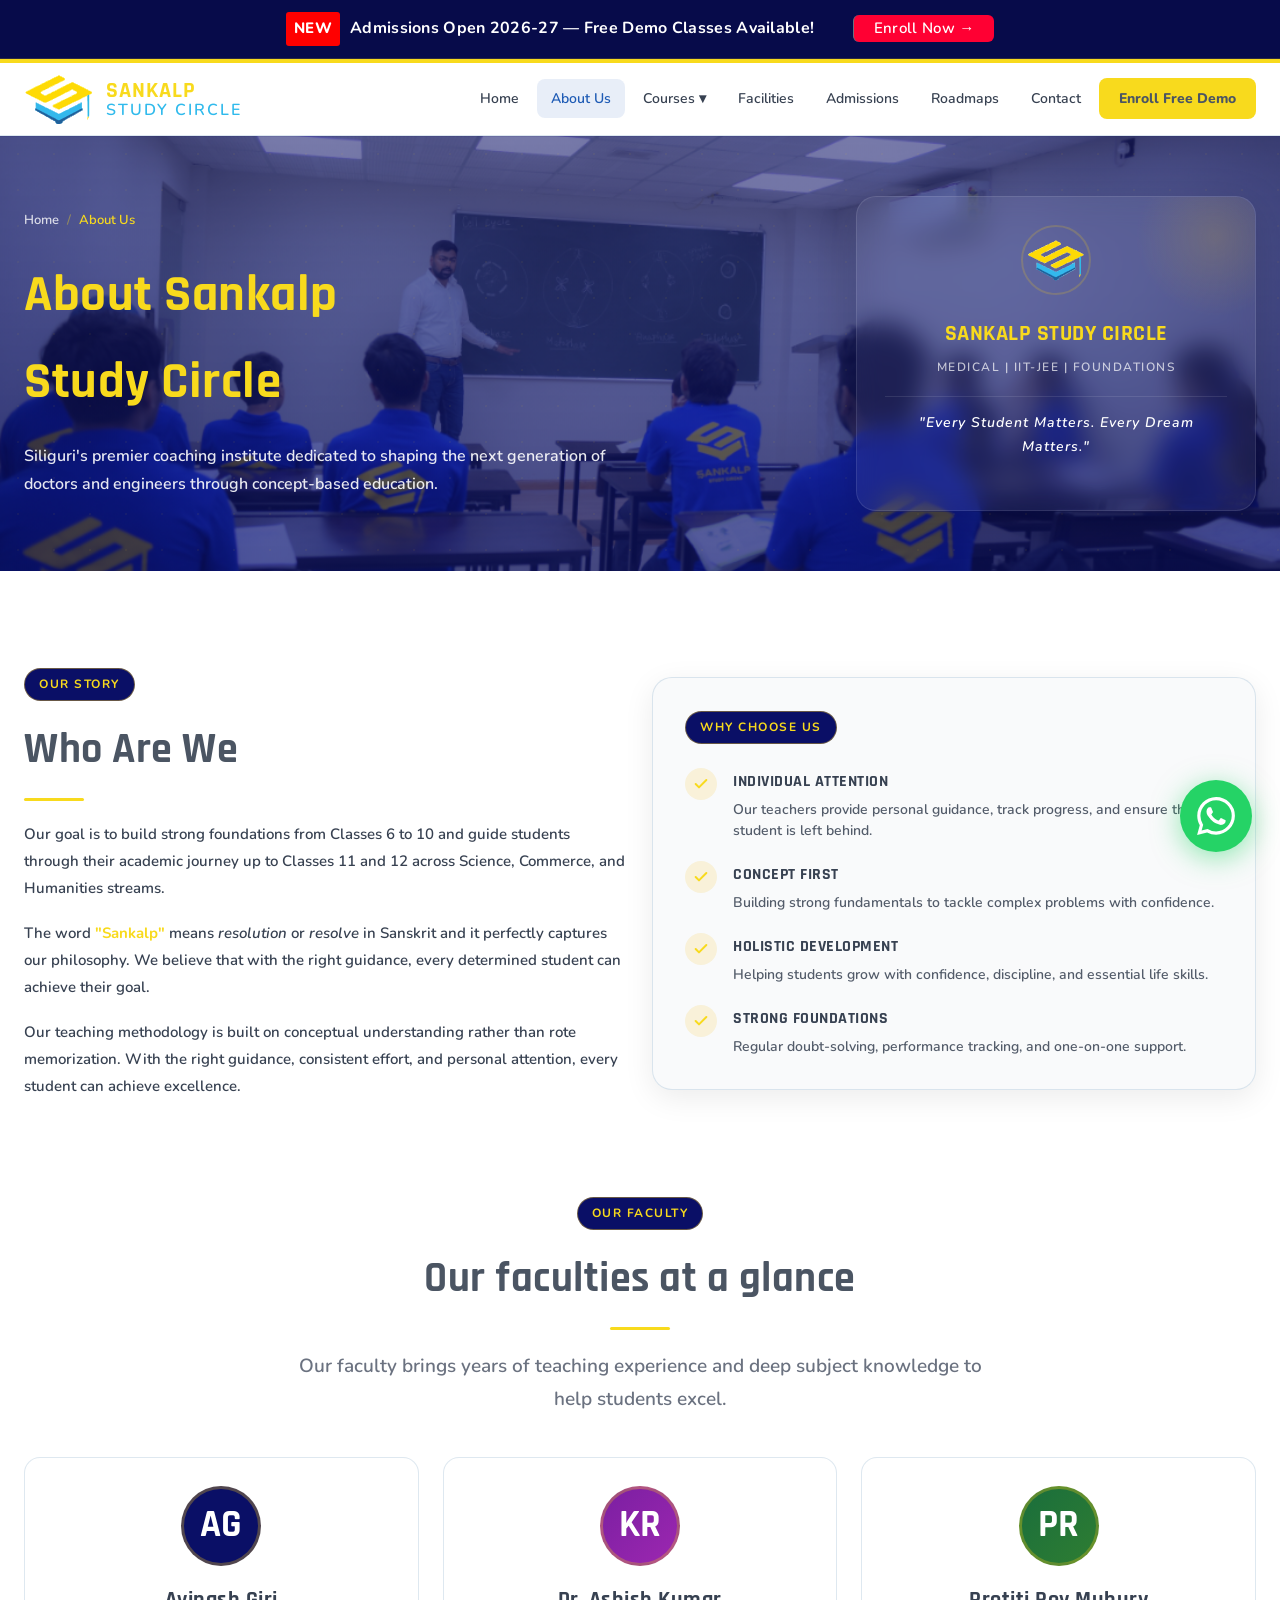
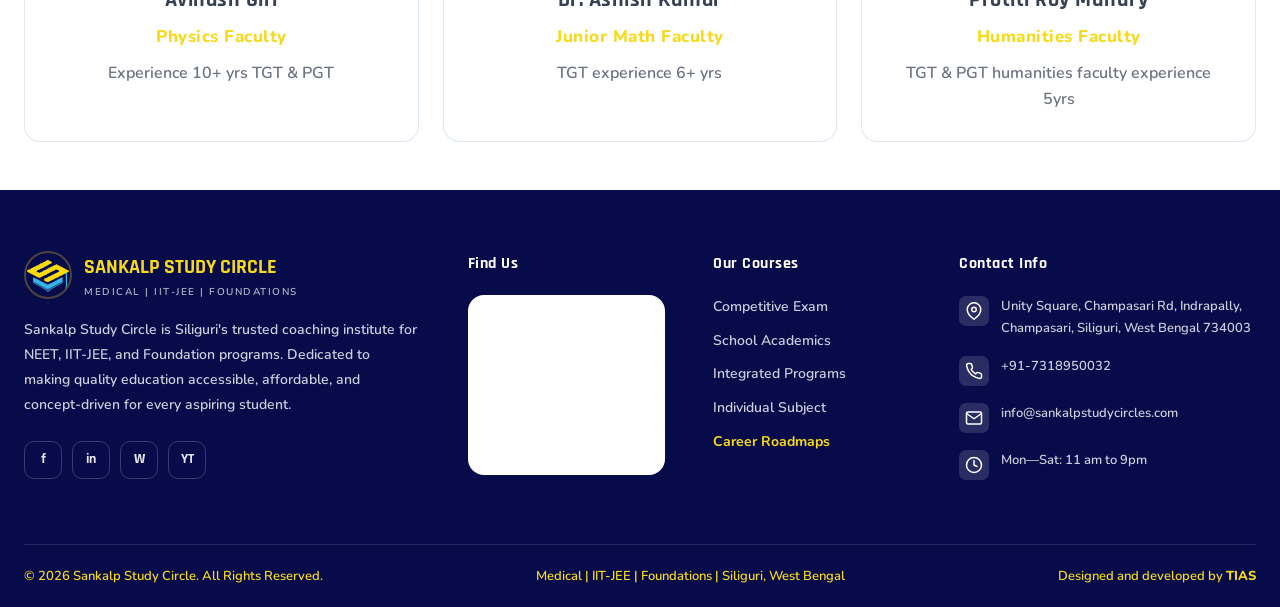
==== commit 1c6a01ba: "Update fmt.Println message from 'Hello' to 'Goodbye'" ====
--- a/about.html
+++ b/about.html
@@ -1,4 +1,4 @@
-﻿<!DOCTYPE html>
+<!DOCTYPE html>
 <html lang="en">
 <head>
 <meta charset="UTF-8">
@@ -14,13 +14,13 @@
 <div class="notice-bar">
   <span>NEW</span>
   Admissions Open 2026-27 — Free Demo Classes Available! &nbsp;
-  <a href="contact.html" class="btn-enroll-blue">Enroll Now →</a>
+  <a href="contact" class="btn-enroll-blue">Enroll Now →</a>
 </div>
 
 <!-- NAV -->
 <nav>
   <div class="nav-inner">
-    <a class="nav-logo" href="index.html">
+    <a class="nav-logo" href="/">
       <img src="sankalp_logo.svg" alt="Sankalp Logo" class="logo-img">
       <div class="nav-logo-text">
         <span class="nav-logo-name">SANKALP</span>
@@ -28,43 +28,43 @@
       </div>
     </a>
     <ul class="nav-links">
-      <li><a href="index.html"  id="nav-home">Home</a></li>
-      <li><a href="about.html" class="active" id="nav-about">About Us</a></li>
+      <li><a href="/"  id="nav-home">Home</a></li>
+      <li><a href="about" class="active" id="nav-about">About Us</a></li>
       <li class="dropdown-wrap">
-        <a href="courses.html">Courses ▾</a>
+        <a href="courses">Courses ▾</a>
         <ul class="dropdown">
-          <li><a href="courses.html">Competitive Exam</a></li>
-          <li><a href="courses.html">School Academics</a></li>
-          <li><a href="courses.html">Integrated Programs</a></li>
-          <li><a href="courses.html">Individual Subject</a></li>
+          <li><a href="courses">Competitive Exam</a></li>
+          <li><a href="courses">School Academics</a></li>
+          <li><a href="courses">Integrated Programs</a></li>
+          <li><a href="courses">Individual Subject</a></li>
         </ul>
       </li>
       
-      <li><a href="facilities.html" id="nav-facilities">Facilities</a></li>
-      <li><a href="admissions.html" id="nav-admissions">Admissions</a></li>
-      <li><a href="roadmap.html" id="nav-roadmap">Roadmaps</a></li>
-
-      <li><a href="contact.html" id="nav-contact">Contact</a></li>
-      <li><a href="contact.html" class="nav-cta">Enroll Free Demo</a></li>
+      <li><a href="facilities" id="nav-facilities">Facilities</a></li>
+      <li><a href="admissions" id="nav-admissions">Admissions</a></li>
+      <li><a href="roadmap" id="nav-roadmap">Roadmaps</a></li>
+
+      <li><a href="contact" id="nav-contact">Contact</a></li>
+      <li><a href="contact" class="nav-cta">Enroll Free Demo</a></li>
     </ul>
     <div class="hamburger" onclick="toggleMob()">
       <span></span><span></span><span></span>
     </div>
   </div>
   <div class="mob-menu" id="mobMenu">
-    <a href="index.html"><svg width="18" height="18" viewBox="0 0 24 24" fill="none" stroke="currentColor" stroke-width="2" stroke-linecap="round" stroke-linejoin="round" style="margin-right:6px;vertical-align:middle"><path d="M3 9l9-7 9 7v11a2 2 0 0 1-2 2H5a2 2 0 0 1-2-2z"></path><polyline points="9 22 9 12 15 12 15 22"></polyline></svg> Home</a>
-    <a href="about.html"><svg width="18" height="18" viewBox="0 0 24 24" fill="none" stroke="currentColor" stroke-width="2" stroke-linecap="round" stroke-linejoin="round" style="margin-right:6px;vertical-align:middle"><circle cx="12" cy="12" r="10"></circle><line x1="12" y1="16" x2="12" y2="12"></line><line x1="12" y1="8" x2="12.01" y2="8"></line></svg> About Us</a>
-    <a href="courses.html"><svg width="18" height="18" viewBox="0 0 24 24" fill="none" stroke="currentColor" stroke-width="2" stroke-linecap="round" stroke-linejoin="round" style="margin-right:6px;vertical-align:middle"><path d="M4 19.5A2.5 2.5 0 0 1 6.5 17H20"></path><path d="M6.5 2H20v20H6.5A2.5 2.5 0 0 1 4 19.5v-15A2.5 2.5 0 0 1 6.5 2z"></path></svg> Courses</a>
-    <a class="sub" href="courses.html">&#8627; Competitive Exam</a>
-    <a class="sub" href="courses.html">&#8627; School Academics</a>
-    <a class="sub" href="courses.html">&#8627; Integrated Programs</a>
-    <a class="sub" href="courses.html">&#8627; Individual Subject</a>
-    <a href="facilities.html"><svg width="18" height="18" viewBox="0 0 24 24" fill="none" stroke="currentColor" stroke-width="2" stroke-linecap="round" stroke-linejoin="round" style="margin-right:6px;vertical-align:middle"><rect x="4" y="2" width="16" height="20" rx="2" ry="2"></rect><path d="M9 22v-4h6v4"></path><path d="M8 6h.01"></path><path d="M16 6h.01"></path><path d="M12 6h.01"></path><path d="M12 10h.01"></path><path d="M12 14h.01"></path><path d="M16 10h.01"></path><path d="M16 14h.01"></path><path d="M8 10h.01"></path><path d="M8 14h.01"></path></svg> Facilities</a>
-    <a href="admissions.html"><svg width="18" height="18" viewBox="0 0 24 24" fill="none" stroke="currentColor" stroke-width="2" stroke-linecap="round" stroke-linejoin="round" style="margin-right:6px;vertical-align:middle"><path d="M11 4H4a2 2 0 0 0-2 2v14a2 2 0 0 0 2 2h14a2 2 0 0 0 2-2v-7"></path><path d="M18.5 2.5a2.121 2.121 0 0 1 3 3L12 15l-4 1 1-4 9.5-9.5z"></path></svg> Admissions</a>
-    <a href="roadmap.html"><svg width="18" height="18" viewBox="0 0 24 24" fill="none" stroke="currentColor" stroke-width="2" stroke-linecap="round" stroke-linejoin="round" style="margin-right:6px;vertical-align:middle"><polyline points="22 12 18 12 15 21 9 3 6 12 2 12"></polyline></svg> Roadmaps</a>
-
-    <a href="contact.html"><svg width="18" height="18" viewBox="0 0 24 24" fill="none" stroke="currentColor" stroke-width="2" stroke-linecap="round" stroke-linejoin="round"><path d="M22 16.92v3a2 2 0 0 1-2.18 2 19.79 19.79 0 0 1-8.63-3.07 19.5 19.5 0 0 1-6-6 19.79 19.79 0 0 1-3.07-8.67A2 2 0 0 1 4.11 2h3a2 2 0 0 1 2 1.72 12.84 12.84 0 0 0 .7 2.81 2 2 0 0 1-.45 2.11L8.09 9.91a16 16 0 0 0 6 6l1.27-1.27a2 2 0 0 1 2.11-.45 12.84 12.84 0 0 0 2.81.7A2 2 0 0 1 22 16.92z"></path></svg> Contact</a>
-    <a href="contact.html" class="btn-enroll-blue mob-enroll"><svg width="18" height="18" viewBox="0 0 24 24" fill="none" stroke="currentColor" stroke-width="2" stroke-linecap="round" stroke-linejoin="round" style="margin-right:6px;vertical-align:middle"><polygon points="12 2 15.09 8.26 22 9.27 17 14.14 18.18 21.02 12 17.77 5.82 21.02 7 14.14 2 9.27 8.91 8.26 12 2"></polygon></svg> Enroll Now →</a>
+    <a href="/"><svg width="18" height="18" viewBox="0 0 24 24" fill="none" stroke="currentColor" stroke-width="2" stroke-linecap="round" stroke-linejoin="round" style="margin-right:6px;vertical-align:middle"><path d="M3 9l9-7 9 7v11a2 2 0 0 1-2 2H5a2 2 0 0 1-2-2z"></path><polyline points="9 22 9 12 15 12 15 22"></polyline></svg> Home</a>
+    <a href="about"><svg width="18" height="18" viewBox="0 0 24 24" fill="none" stroke="currentColor" stroke-width="2" stroke-linecap="round" stroke-linejoin="round" style="margin-right:6px;vertical-align:middle"><circle cx="12" cy="12" r="10"></circle><line x1="12" y1="16" x2="12" y2="12"></line><line x1="12" y1="8" x2="12.01" y2="8"></line></svg> About Us</a>
+    <a href="courses"><svg width="18" height="18" viewBox="0 0 24 24" fill="none" stroke="currentColor" stroke-width="2" stroke-linecap="round" stroke-linejoin="round" style="margin-right:6px;vertical-align:middle"><path d="M4 19.5A2.5 2.5 0 0 1 6.5 17H20"></path><path d="M6.5 2H20v20H6.5A2.5 2.5 0 0 1 4 19.5v-15A2.5 2.5 0 0 1 6.5 2z"></path></svg> Courses</a>
+    <a class="sub" href="courses">&#8627; Competitive Exam</a>
+    <a class="sub" href="courses">&#8627; School Academics</a>
+    <a class="sub" href="courses">&#8627; Integrated Programs</a>
+    <a class="sub" href="courses">&#8627; Individual Subject</a>
+    <a href="facilities"><svg width="18" height="18" viewBox="0 0 24 24" fill="none" stroke="currentColor" stroke-width="2" stroke-linecap="round" stroke-linejoin="round" style="margin-right:6px;vertical-align:middle"><rect x="4" y="2" width="16" height="20" rx="2" ry="2"></rect><path d="M9 22v-4h6v4"></path><path d="M8 6h.01"></path><path d="M16 6h.01"></path><path d="M12 6h.01"></path><path d="M12 10h.01"></path><path d="M12 14h.01"></path><path d="M16 10h.01"></path><path d="M16 14h.01"></path><path d="M8 10h.01"></path><path d="M8 14h.01"></path></svg> Facilities</a>
+    <a href="admissions"><svg width="18" height="18" viewBox="0 0 24 24" fill="none" stroke="currentColor" stroke-width="2" stroke-linecap="round" stroke-linejoin="round" style="margin-right:6px;vertical-align:middle"><path d="M11 4H4a2 2 0 0 0-2 2v14a2 2 0 0 0 2 2h14a2 2 0 0 0 2-2v-7"></path><path d="M18.5 2.5a2.121 2.121 0 0 1 3 3L12 15l-4 1 1-4 9.5-9.5z"></path></svg> Admissions</a>
+    <a href="roadmap"><svg width="18" height="18" viewBox="0 0 24 24" fill="none" stroke="currentColor" stroke-width="2" stroke-linecap="round" stroke-linejoin="round" style="margin-right:6px;vertical-align:middle"><polyline points="22 12 18 12 15 21 9 3 6 12 2 12"></polyline></svg> Roadmaps</a>
+
+    <a href="contact"><svg width="18" height="18" viewBox="0 0 24 24" fill="none" stroke="currentColor" stroke-width="2" stroke-linecap="round" stroke-linejoin="round"><path d="M22 16.92v3a2 2 0 0 1-2.18 2 19.79 19.79 0 0 1-8.63-3.07 19.5 19.5 0 0 1-6-6 19.79 19.79 0 0 1-3.07-8.67A2 2 0 0 1 4.11 2h3a2 2 0 0 1 2 1.72 12.84 12.84 0 0 0 .7 2.81 2 2 0 0 1-.45 2.11L8.09 9.91a16 16 0 0 0 6 6l1.27-1.27a2 2 0 0 1 2.11-.45 12.84 12.84 0 0 0 2.81.7A2 2 0 0 1 22 16.92z"></path></svg> Contact</a>
+    <a href="contact" class="btn-enroll-blue mob-enroll"><svg width="18" height="18" viewBox="0 0 24 24" fill="none" stroke="currentColor" stroke-width="2" stroke-linecap="round" stroke-linejoin="round" style="margin-right:6px;vertical-align:middle"><polygon points="12 2 15.09 8.26 22 9.27 17 14.14 18.18 21.02 12 17.77 5.82 21.02 7 14.14 2 9.27 8.91 8.26 12 2"></polygon></svg> Enroll Now →</a>
   </div>
 </nav>
 
@@ -74,7 +74,7 @@
   <div class="about-hero bg-1">
     <div class="page-hero-inner">
       <div>
-        <div class="breadcrumb"><a href="index.html" style="cursor:pointer">Home</a><span class="sep">/</span><span>About Us</span></div>
+        <div class="breadcrumb"><a href="/" style="cursor:pointer">Home</a><span class="sep">/</span><span>About Us</span></div>
         <h1 class="page-hero-title"> <span style="color:var(--gold)">About Sankalp <br>Study Circle</h1> </span>
         <p class="page-hero-sub">Siliguri's premier coaching institute dedicated to shaping the next generation of doctors and engineers through concept-based education.</p>
       </div>
@@ -167,9 +167,9 @@
         </div>
         <div class="team-card">
           <div class="team-avatar" style="background:linear-gradient(135deg,#7b1fa2,#9c27b0)">KR</div>
-          <h3>Kamlesh Ray</h3>
+          <h3>Dr. Ashish Kumar</h3>
           <div class="role">Junior Math Faculty</div>
-          <p>TGT experience 5+yrs</p>
+          <p>TGT experience 6+ yrs</p>
         </div>
         <div class="team-card">
           <div class="team-avatar" style="background:linear-gradient(135deg,#1a6e3c,#2e7d32)">PR</div>
@@ -197,10 +197,10 @@
       </div>
       <p>Sankalp Study Circle is Siliguri's trusted coaching institute for NEET, IIT-JEE, and Foundation programs. Dedicated to making quality education accessible, affordable, and concept-driven for every aspiring student.</p>
       <div class="social-row">
-        <a class="social-btn" href="#">f</a>
-        <a class="social-btn" href="#">in</a>
+        <a class="social-btn" href="/">f</a>
+        <a class="social-btn" href="/">in</a>
         <a class="social-btn" href="http://wa.me/917318950032" target="_blank">W</a>
-        <a class="social-btn" href="#">YT</a>
+        <a class="social-btn" href="/">YT</a>
       </div>
     </div>
     <div class="footer-col">
@@ -212,11 +212,11 @@
     <div class="footer-col">
       <h4>Our Courses</h4>
       <ul>
-                <li><a href="courses.html">Competitive Exam</a></li>
-                  <li><a href="courses.html">School Academics</a></li>
-                  <li><a href="courses.html">Integrated Programs</a></li>
-                  <li><a href="courses.html">Individual Subject</a></li>
-                  <li><a href="roadmap.html" style="color:var(--gold);font-weight:700">Career Roadmaps</a></li>
+                <li><a href="courses">Competitive Exam</a></li>
+                  <li><a href="courses">School Academics</a></li>
+                  <li><a href="courses">Integrated Programs</a></li>
+                  <li><a href="courses">Individual Subject</a></li>
+                  <li><a href="roadmap" style="color:var(--gold);font-weight:700">Career Roadmaps</a></li>
 
       </ul>
     </div>
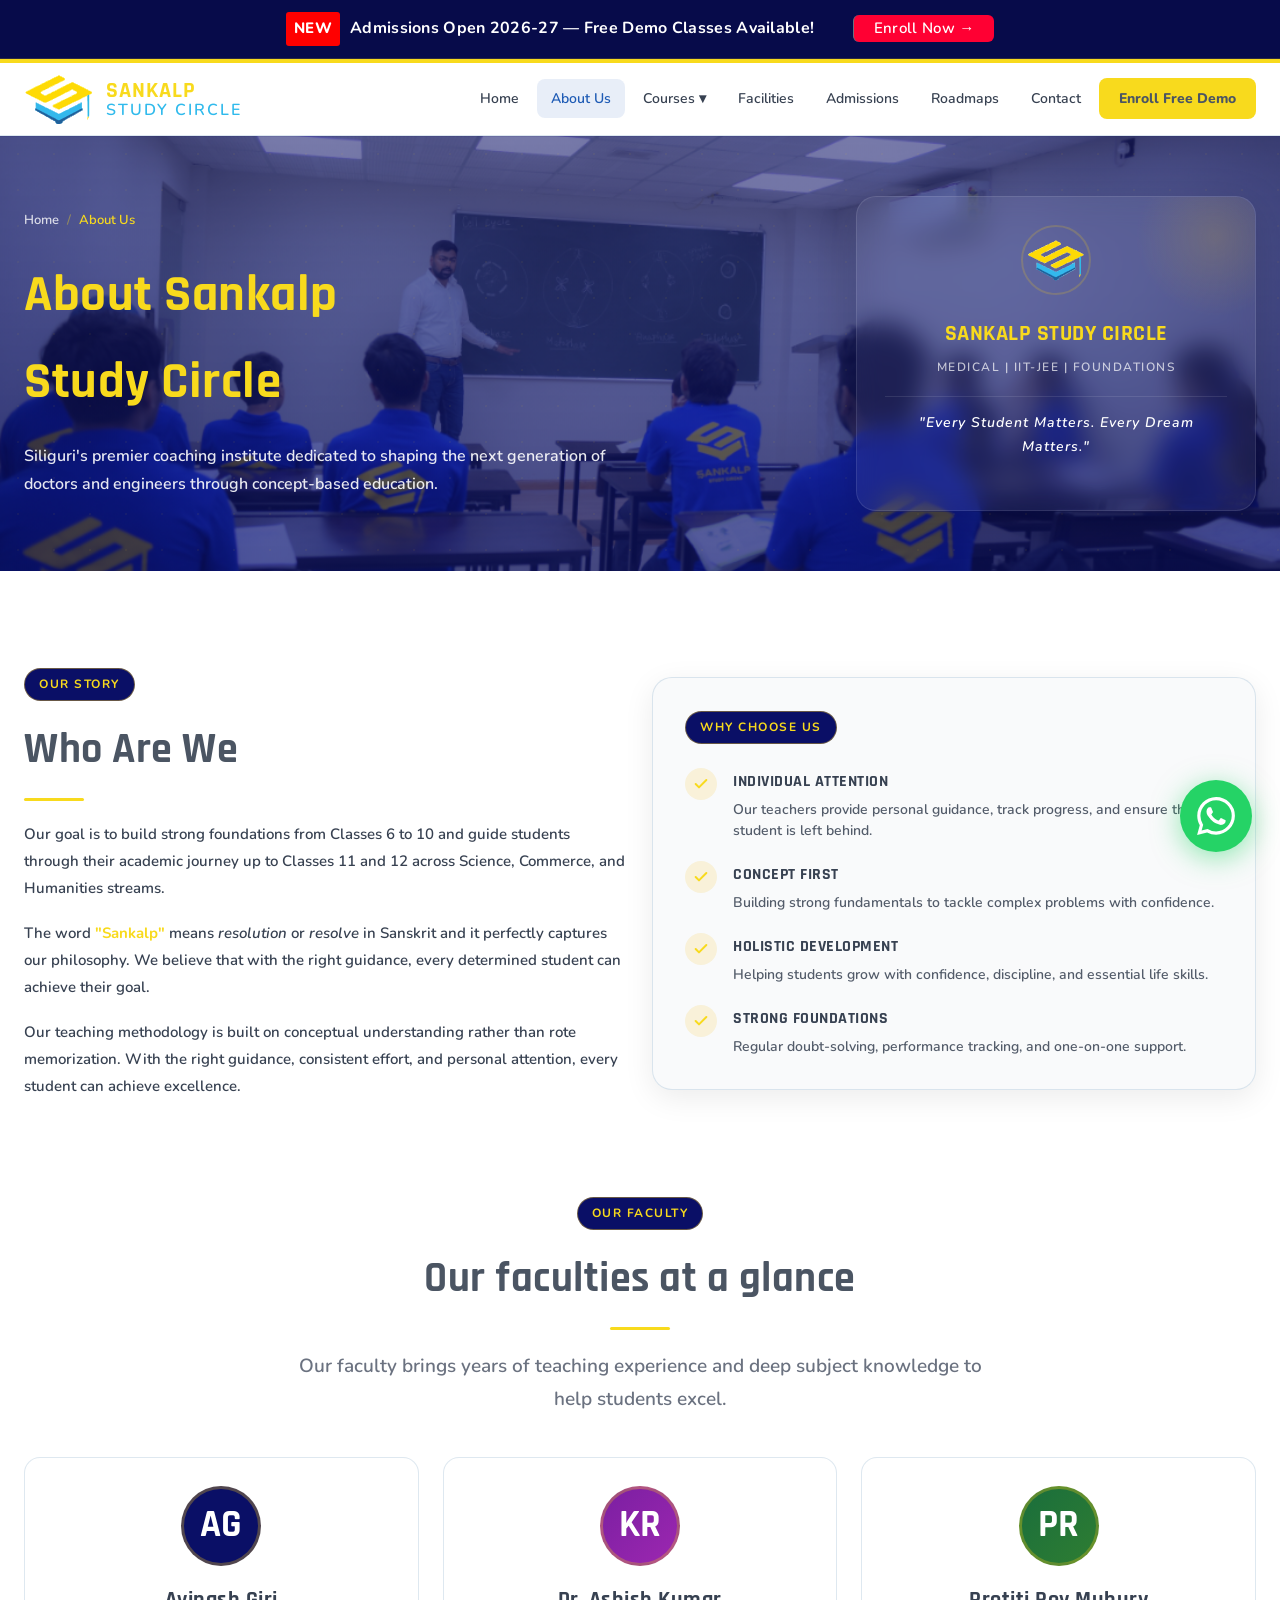
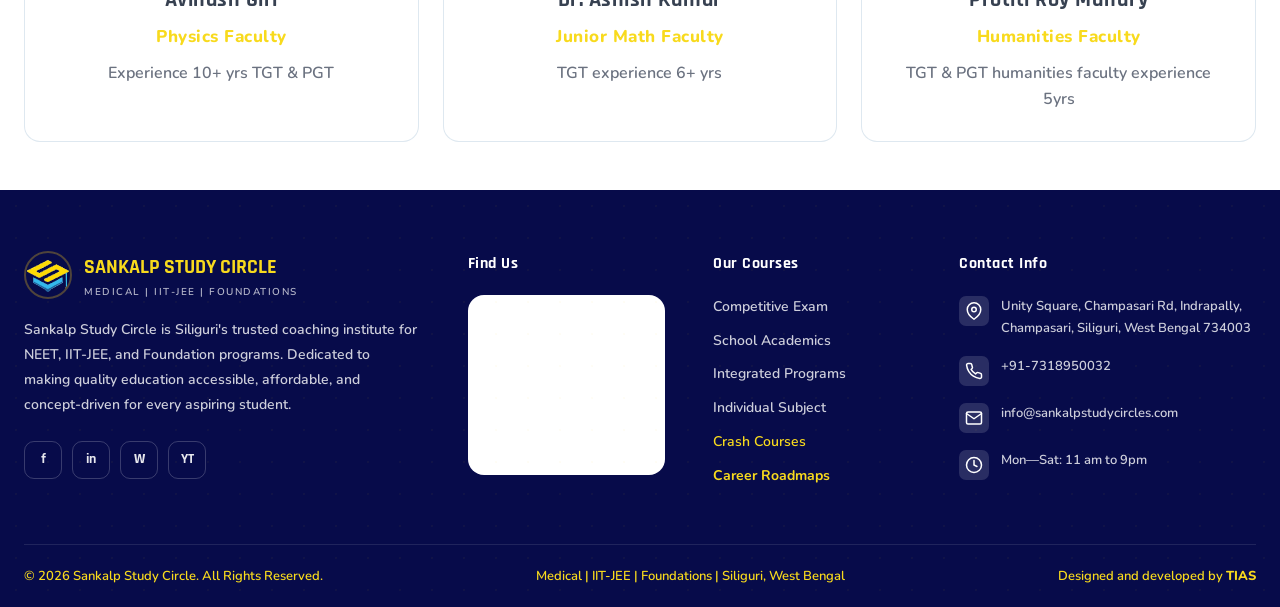
==== commit 9ca28b70: "Add Crash Courses card, detailed section, and navigation links" ====
--- a/about.html
+++ b/about.html
@@ -1,271 +1,273 @@
-<!DOCTYPE html>
-<html lang="en">
-<head>
-<meta charset="UTF-8">
-<meta name="viewport" content="width=device-width, initial-scale=1.0">
-<title>Sankalp Study Circle | Medical | IIT-JEE | Foundations</title>
-<link href="https://fonts.googleapis.com/css2?family=Rajdhani:wght@400;500;600;700&family=Nunito:wght@400;500;600;700;800&display=swap" rel="stylesheet">
-<link rel="stylesheet" href="style.css?v=7">
-<link rel="icon" href="sankalp_logo.svg" type="image/png" />
-</head>
-<body>
-
-<!-- NOTICE BAR -->
-<div class="notice-bar">
-  <span>NEW</span>
-  Admissions Open 2026-27 — Free Demo Classes Available! &nbsp;
-  <a href="contact" class="btn-enroll-blue">Enroll Now →</a>
-</div>
-
-<!-- NAV -->
-<nav>
-  <div class="nav-inner">
-    <a class="nav-logo" href="/">
-      <img src="sankalp_logo.svg" alt="Sankalp Logo" class="logo-img">
-      <div class="nav-logo-text">
-        <span class="nav-logo-name">SANKALP</span>
-        <span class="nav-logo-sub">STUDY CIRCLE</span>
-      </div>
-    </a>
-    <ul class="nav-links">
-      <li><a href="/"  id="nav-home">Home</a></li>
-      <li><a href="about" class="active" id="nav-about">About Us</a></li>
-      <li class="dropdown-wrap">
-        <a href="courses">Courses ▾</a>
-        <ul class="dropdown">
-          <li><a href="courses">Competitive Exam</a></li>
-          <li><a href="courses">School Academics</a></li>
-          <li><a href="courses">Integrated Programs</a></li>
-          <li><a href="courses">Individual Subject</a></li>
-        </ul>
-      </li>
-      
-      <li><a href="facilities" id="nav-facilities">Facilities</a></li>
-      <li><a href="admissions" id="nav-admissions">Admissions</a></li>
-      <li><a href="roadmap" id="nav-roadmap">Roadmaps</a></li>
-
-      <li><a href="contact" id="nav-contact">Contact</a></li>
-      <li><a href="contact" class="nav-cta">Enroll Free Demo</a></li>
-    </ul>
-    <div class="hamburger" onclick="toggleMob()">
-      <span></span><span></span><span></span>
-    </div>
-  </div>
-  <div class="mob-menu" id="mobMenu">
-    <a href="/"><svg width="18" height="18" viewBox="0 0 24 24" fill="none" stroke="currentColor" stroke-width="2" stroke-linecap="round" stroke-linejoin="round" style="margin-right:6px;vertical-align:middle"><path d="M3 9l9-7 9 7v11a2 2 0 0 1-2 2H5a2 2 0 0 1-2-2z"></path><polyline points="9 22 9 12 15 12 15 22"></polyline></svg> Home</a>
-    <a href="about"><svg width="18" height="18" viewBox="0 0 24 24" fill="none" stroke="currentColor" stroke-width="2" stroke-linecap="round" stroke-linejoin="round" style="margin-right:6px;vertical-align:middle"><circle cx="12" cy="12" r="10"></circle><line x1="12" y1="16" x2="12" y2="12"></line><line x1="12" y1="8" x2="12.01" y2="8"></line></svg> About Us</a>
-    <a href="courses"><svg width="18" height="18" viewBox="0 0 24 24" fill="none" stroke="currentColor" stroke-width="2" stroke-linecap="round" stroke-linejoin="round" style="margin-right:6px;vertical-align:middle"><path d="M4 19.5A2.5 2.5 0 0 1 6.5 17H20"></path><path d="M6.5 2H20v20H6.5A2.5 2.5 0 0 1 4 19.5v-15A2.5 2.5 0 0 1 6.5 2z"></path></svg> Courses</a>
-    <a class="sub" href="courses">&#8627; Competitive Exam</a>
-    <a class="sub" href="courses">&#8627; School Academics</a>
-    <a class="sub" href="courses">&#8627; Integrated Programs</a>
-    <a class="sub" href="courses">&#8627; Individual Subject</a>
-    <a href="facilities"><svg width="18" height="18" viewBox="0 0 24 24" fill="none" stroke="currentColor" stroke-width="2" stroke-linecap="round" stroke-linejoin="round" style="margin-right:6px;vertical-align:middle"><rect x="4" y="2" width="16" height="20" rx="2" ry="2"></rect><path d="M9 22v-4h6v4"></path><path d="M8 6h.01"></path><path d="M16 6h.01"></path><path d="M12 6h.01"></path><path d="M12 10h.01"></path><path d="M12 14h.01"></path><path d="M16 10h.01"></path><path d="M16 14h.01"></path><path d="M8 10h.01"></path><path d="M8 14h.01"></path></svg> Facilities</a>
-    <a href="admissions"><svg width="18" height="18" viewBox="0 0 24 24" fill="none" stroke="currentColor" stroke-width="2" stroke-linecap="round" stroke-linejoin="round" style="margin-right:6px;vertical-align:middle"><path d="M11 4H4a2 2 0 0 0-2 2v14a2 2 0 0 0 2 2h14a2 2 0 0 0 2-2v-7"></path><path d="M18.5 2.5a2.121 2.121 0 0 1 3 3L12 15l-4 1 1-4 9.5-9.5z"></path></svg> Admissions</a>
-    <a href="roadmap"><svg width="18" height="18" viewBox="0 0 24 24" fill="none" stroke="currentColor" stroke-width="2" stroke-linecap="round" stroke-linejoin="round" style="margin-right:6px;vertical-align:middle"><polyline points="22 12 18 12 15 21 9 3 6 12 2 12"></polyline></svg> Roadmaps</a>
-
-    <a href="contact"><svg width="18" height="18" viewBox="0 0 24 24" fill="none" stroke="currentColor" stroke-width="2" stroke-linecap="round" stroke-linejoin="round"><path d="M22 16.92v3a2 2 0 0 1-2.18 2 19.79 19.79 0 0 1-8.63-3.07 19.5 19.5 0 0 1-6-6 19.79 19.79 0 0 1-3.07-8.67A2 2 0 0 1 4.11 2h3a2 2 0 0 1 2 1.72 12.84 12.84 0 0 0 .7 2.81 2 2 0 0 1-.45 2.11L8.09 9.91a16 16 0 0 0 6 6l1.27-1.27a2 2 0 0 1 2.11-.45 12.84 12.84 0 0 0 2.81.7A2 2 0 0 1 22 16.92z"></path></svg> Contact</a>
-    <a href="contact" class="btn-enroll-blue mob-enroll"><svg width="18" height="18" viewBox="0 0 24 24" fill="none" stroke="currentColor" stroke-width="2" stroke-linecap="round" stroke-linejoin="round" style="margin-right:6px;vertical-align:middle"><polygon points="12 2 15.09 8.26 22 9.27 17 14.14 18.18 21.02 12 17.77 5.82 21.02 7 14.14 2 9.27 8.91 8.26 12 2"></polygon></svg> Enroll Now →</a>
-  </div>
-</nav>
-
-
-<div class="page active" id="page-about">
-
-  <div class="about-hero bg-1">
-    <div class="page-hero-inner">
-      <div>
-        <div class="breadcrumb"><a href="/" style="cursor:pointer">Home</a><span class="sep">/</span><span>About Us</span></div>
-        <h1 class="page-hero-title"> <span style="color:var(--gold)">About Sankalp <br>Study Circle</h1> </span>
-        <p class="page-hero-sub">Siliguri's premier coaching institute dedicated to shaping the next generation of doctors and engineers through concept-based education.</p>
-      </div>
-      <div class="hero-card" style="text-align:center; padding: 28px; background: rgba(255,255,255,0.06); backdrop-filter: blur(12px); border: 1px solid rgba(255,255,255,0.1); box-shadow: 0 10px 40px rgba(0,0,0,0.15);">
-        <img src="sankalp_logo.svg" alt="Sankalp Logo" class="logo-img" style="width: 70px; height: 70px; margin-bottom: 12px; border: 2px solid rgba(245,197,24,0.2); padding: 4px; border-radius: 50%;">
-        <h3 style="font-family:'Rajdhani',sans-serif; font-size:22px; color:var(--gold); margin-bottom:4px">SANKALP STUDY CIRCLE</h3>
-        <p style="font-size:12px; color:rgba(255,255,255,0.7); letter-spacing:1.5px; font-weight:600; margin-bottom:18px">MEDICAL | IIT-JEE | FOUNDATIONS</p>
-        <p style="font-size:14px; color:#fff; font-style:italic; line-height:1.7; border-top: 1px solid rgba(255,255,255,0.1); padding-top: 14px; margin-top: 0;">"Every Student Matters. Every Dream Matters."</p>
-      </div>
-    </div>
-  </div>
-
-  <div class="section">
-    <div class="section-inner">
-      <div class="grid-2">
-        <div>
-          <div class="section-tag">OUR STORY</div>
-          <h2 class="section-title">Who Are We</h2>
-          <div class="gold-line"></div>
-          <p style="color:var(--text);font-size:15px;line-height:1.8;margin-bottom:18px">Our goal is to build strong foundations from Classes 6 to 10 and guide students through their academic journey up to Classes 11 and 12 across Science, Commerce, and Humanities streams.</p>
-          <p style="color:var(--text);font-size:15px;line-height:1.8;margin-bottom:18px">The word <strong style="color:var(--gold)">"Sankalp"</strong> means <em>resolution</em> or <em>resolve</em> in Sanskrit and it perfectly captures our philosophy. We believe that with the right guidance, every determined student can achieve their goal.</p>
-          <p style="color:var(--text);font-size:15px;line-height:1.8">Our teaching methodology is built on conceptual understanding rather than rote memorization. With the right guidance, consistent effort, and personal attention, every student can achieve excellence.</p>
-        </div>
-        <div>
-          <div style="background:var(--card2); border:1px solid var(--border); border-radius:20px; padding:32px; text-align:left; box-shadow:var(--shadow)">
-            <div class="section-tag" style="margin-bottom:24px">WHY CHOOSE US</div>
-            
-            <div style="display:flex; gap:16px; margin-bottom:20px;">
-              <div style="width:32px; height:32px; background:rgba(245,197,24,0.15); border-radius:50%; display:flex; align-items:center; justify-content:center; flex-shrink:0;">
-                <svg width="16" height="16" viewBox="0 0 24 24" fill="none" stroke="var(--gold)" stroke-width="3" stroke-linecap="round" stroke-linejoin="round"><polyline points="20 6 9 17 4 12"></polyline></svg>
-              </div>
-              <div>
-                <h4 style="font-size:16px; font-weight:800; color:var(--text); margin-bottom:4px; text-transform:uppercase; letter-spacing:0.5px; font-family:'Rajdhani',sans-serif;">Individual Attention</h4>
-                <p style="font-size:14px; color:var(--text); opacity:0.85; line-height:1.5;">Our teachers provide personal guidance, track progress, and ensure that no student is left behind.</p>
-              </div>
-            </div>
-
-            <div style="display:flex; gap:16px; margin-bottom:20px;">
-              <div style="width:32px; height:32px; background:rgba(245,197,24,0.15); border-radius:50%; display:flex; align-items:center; justify-content:center; flex-shrink:0;">
-                <svg width="16" height="16" viewBox="0 0 24 24" fill="none" stroke="var(--gold)" stroke-width="3" stroke-linecap="round" stroke-linejoin="round"><polyline points="20 6 9 17 4 12"></polyline></svg>
-              </div>
-              <div>
-                <h4 style="font-size:16px; font-weight:800; color:var(--text); margin-bottom:4px; text-transform:uppercase; letter-spacing:0.5px; font-family:'Rajdhani',sans-serif;">Concept First</h4>
-                <p style="font-size:14px; color:var(--text); opacity:0.85; line-height:1.5;">Building strong fundamentals to tackle complex problems with confidence.</p>
-              </div>
-            </div>
-
-            <div style="display:flex; gap:16px; margin-bottom:20px;">
-              <div style="width:32px; height:32px; background:rgba(245,197,24,0.15); border-radius:50%; display:flex; align-items:center; justify-content:center; flex-shrink:0;">
-                <svg width="16" height="16" viewBox="0 0 24 24" fill="none" stroke="var(--gold)" stroke-width="3" stroke-linecap="round" stroke-linejoin="round"><polyline points="20 6 9 17 4 12"></polyline></svg>
-              </div>
-              <div>
-                <h4 style="font-size:16px; font-weight:800; color:var(--text); margin-bottom:4px; text-transform:uppercase; letter-spacing:0.5px; font-family:'Rajdhani',sans-serif;">Holistic Development</h4>
-                <p style="font-size:14px; color:var(--text); opacity:0.85; line-height:1.5;">Helping students grow with confidence, discipline, and essential life skills.</p>
-              </div>
-            </div>
-
-            <div style="display:flex; gap:16px;">
-              <div style="width:32px; height:32px; background:rgba(245,197,24,0.15); border-radius:50%; display:flex; align-items:center; justify-content:center; flex-shrink:0;">
-                <svg width="16" height="16" viewBox="0 0 24 24" fill="none" stroke="var(--gold)" stroke-width="3" stroke-linecap="round" stroke-linejoin="round"><polyline points="20 6 9 17 4 12"></polyline></svg>
-              </div>
-              <div>
-                <h4 style="font-size:16px; font-weight:800; color:var(--text); margin-bottom:4px; text-transform:uppercase; letter-spacing:0.5px; font-family:'Rajdhani',sans-serif;">Strong Foundations</h4>
-                <p style="font-size:14px; color:var(--text); opacity:0.85; line-height:1.5;">Regular doubt-solving, performance tracking, and one-on-one support.</p>
-              </div>
-            </div>
-          </div>
-        </div>
-      </div>
-    </div>
-  </div>
-
-
-
-  <!-- TEAM -->
-  <div class="section">
-    <div class="section-inner">
-      <div style="text-align:center">
-        <div class="section-tag">OUR FACULTY</div>
-        <h2 class="section-title">Our faculties at a glance</h2>
-        <div class="gold-line center"></div>
-        <p class="section-sub" style="margin:0 auto">Our faculty brings years of teaching experience and deep subject knowledge to help students excel.</p>
-      </div>
-      <div class="grid-3" style="margin-top:40px">
-        <div class="team-card">
-          <div class="team-avatar">AG</div>
-          <h3>Avinash Giri</h3>
-          <div class="role">Physics Faculty</div>
-          <p>Experience 10+ yrs TGT & PGT</p>
-        </div>
-        <div class="team-card">
-          <div class="team-avatar" style="background:linear-gradient(135deg,#7b1fa2,#9c27b0)">KR</div>
-          <h3>Dr. Ashish Kumar</h3>
-          <div class="role">Junior Math Faculty</div>
-          <p>TGT experience 6+ yrs</p>
-        </div>
-        <div class="team-card">
-          <div class="team-avatar" style="background:linear-gradient(135deg,#1a6e3c,#2e7d32)">PR</div>
-          <h3>Protiti Roy Muhury</h3>
-          <div class="role">Humanities Faculty</div>
-          <p>TGT & PGT humanities faculty experience 5yrs</p>
-        </div>
-      </div>
-    </div>
-  </div>
-
-</div>
-
-<!-- =============================== FOOTER =============================== -->
-
-<footer>
-  <div class="footer-inner">
-    <div class="footer-brand">
-      <div class="footer-logo-row">
-        <img src="sankalp_logo.svg" alt="Sankalp Logo" class="logo-img">
-        <div>
-          <div class="footer-logo-name">SANKALP STUDY CIRCLE</div>
-          <div class="footer-logo-sub">MEDICAL | IIT-JEE | FOUNDATIONS</div>
-        </div>
-      </div>
-      <p>Sankalp Study Circle is Siliguri's trusted coaching institute for NEET, IIT-JEE, and Foundation programs. Dedicated to making quality education accessible, affordable, and concept-driven for every aspiring student.</p>
-      <div class="social-row">
-        <a class="social-btn" href="/">f</a>
-        <a class="social-btn" href="/">in</a>
-        <a class="social-btn" href="http://wa.me/917318950032" target="_blank">W</a>
-        <a class="social-btn" href="/">YT</a>
-      </div>
-    </div>
-    <div class="footer-col">
-      <h4>Find Us</h4>
-      <div class="map-wrap" style="padding:0; border:none; height:180px;">
-        <iframe src="https://maps.google.com/maps?q=26.7427327,88.4154126&hl=en&z=16&output=embed" width="100%" height="100%" style="border:0; border-radius:12px;" allowfullscreen="" loading="lazy"></iframe>
-      </div>
-    </div>
-    <div class="footer-col">
-      <h4>Our Courses</h4>
-      <ul>
-                <li><a href="courses">Competitive Exam</a></li>
-                  <li><a href="courses">School Academics</a></li>
-                  <li><a href="courses">Integrated Programs</a></li>
-                  <li><a href="courses">Individual Subject</a></li>
-                  <li><a href="roadmap" style="color:var(--gold);font-weight:700">Career Roadmaps</a></li>
-
-      </ul>
-    </div>
-    <div class="footer-col">
-      <h4>Contact Info</h4>
-      <div class="footer-contact-item">
-        <div class="fc-icon"><svg width="18" height="18" viewBox="0 0 24 24" fill="none" stroke="currentColor" stroke-width="2" stroke-linecap="round" stroke-linejoin="round"><path d="M21 10c0 7-9 13-9 13s-9-6-9-13a9 9 0 0 1 18 0z"></path><circle cx="12" cy="10" r="3"></circle></svg></div>
-        <div class="fc-text">Unity Square, Champasari Rd, Indrapally, Champasari, Siliguri, West Bengal 734003</div>
-      </div>
-      <div class="footer-contact-item">
-        <div class="fc-icon"><svg width="18" height="18" viewBox="0 0 24 24" fill="none" stroke="currentColor" stroke-width="2" stroke-linecap="round" stroke-linejoin="round"><path d="M22 16.92v3a2 2 0 0 1-2.18 2 19.79 19.79 0 0 1-8.63-3.07 19.5 19.5 0 0 1-6-6 19.79 19.79 0 0 1-3.07-8.67A2 2 0 0 1 4.11 2h3a2 2 0 0 1 2 1.72 12.84 12.84 0 0 0 .7 2.81 2 2 0 0 1-.45 2.11L8.09 9.91a16 16 0 0 0 6 6l1.27-1.27a2 2 0 0 1 2.11-.45 12.84 12.84 0 0 0 2.81.7A2 2 0 0 1 22 16.92z"></path></svg></div>
-        <div class="fc-text"><a href="tel:+91-7318950032">+91-7318950032</a></div>
-      </div>
-      <div class="footer-contact-item">
-        <div class="fc-icon"><svg width="18" height="18" viewBox="0 0 24 24" fill="none" stroke="currentColor" stroke-width="2" stroke-linecap="round" stroke-linejoin="round"><path d="M4 4h16c1.1 0 2 .9 2 2v12c0 1.1-.9 2-2 2H4c-1.1 0-2-.9-2-2V6c0-1.1.9-2 2-2z"></path><polyline points="22,6 12,13 2,6"></polyline></svg></div>
-        <div class="fc-text"><a href="mailto:info@sankalpstudycircles.com">info@sankalpstudycircles.com</a></div>
-      </div>
-      <div class="footer-contact-item">
-        <div class="fc-icon"><svg width="18" height="18" viewBox="0 0 24 24" fill="none" stroke="currentColor" stroke-width="2" stroke-linecap="round" stroke-linejoin="round"><circle cx="12" cy="12" r="10"></circle><polyline points="12 6 12 12 16 14"></polyline></svg></div>
-        <div class="fc-text">Mon—Sat: 11 am to 9pm</div>
-      </div>
-    </div>
-  </div>
-  <div class="footer-bottom">
-    <span>© 2026 Sankalp Study Circle. All Rights Reserved.</span>
-    <span>Medical | IIT-JEE | Foundations | Siliguri, West Bengal</span>
-    <span>Designed and developed by <a href="https://www.tiastech.in" target="_blank">TIAS</a></span>
-  </div>
-</footer>
-
-<!-- WHATSAPP -->
-<div class="wa-float">
-  <a href="http://wa.me/917318950032" target="_blank" title="WhatsApp Us">
-    <svg viewBox="0 0 24 24" xmlns="http://www.w3.org/2000/svg">
-      <path d="M17.472 14.382c-.297-.149-1.758-.867-2.03-.967-.273-.099-.471-.148-.67.15-.197.297-.767.966-.94 1.164-.173.199-.347.223-.644.075-.297-.15-1.255-.463-2.39-1.475-.883-.788-1.48-1.761-1.653-2.059-.173-.297-.018-.458.13-.606.134-.133.298-.347.446-.52.149-.174.198-.298.298-.497.099-.198.05-.371-.025-.52-.075-.149-.669-1.612-.916-2.207-.242-.579-.487-.5-.669-.51-.173-.008-.371-.01-.57-.01-.198 0-.52.074-.792.372-.272.297-1.04 1.016-1.04 2.479 0 1.462 1.065 2.875 1.213 3.074.149.198 2.096 3.2 5.077 4.487.709.306 1.262.489 1.694.625.712.227 1.36.195 1.871.118.571-.085 1.758-.719 2.006-1.413.248-.694.248-1.289.173-1.413-.074-.124-.272-.198-.57-.347m-5.421 7.403h-.004a9.87 9.87 0 01-5.031-1.378l-.361-.214-3.741.982.998-3.648-.235-.374a9.86 9.86 0 01-1.51-5.26c.001-5.45 4.436-9.884 9.888-9.884 2.64 0 5.122 1.03 6.988 2.898a9.825 9.825 0 012.893 6.994c-.003 5.45-4.437 9.884-9.885 9.884m8.413-18.297A11.815 11.815 0 0012.05 0C5.495 0 .16 5.335.157 11.892c0 2.096.547 4.142 1.588 5.945L.057 24l6.305-1.654a11.882 11.882 0 005.683 1.448h.005c6.554 0 11.89-5.335 11.893-11.893a11.821 11.821 0 00-3.48-8.413z"/>
-    </svg>
-  </a>
-</div>
-
-<!-- SUCCESS MODAL -->
-<div class="modal-overlay" id="modal">
-  <div class="modal-box">
-    <div class="modal-icon"><svg width="48" height="48" viewBox="0 0 24 24" fill="none" stroke="currentColor" stroke-width="2" stroke-linecap="round" stroke-linejoin="round" style="color:var(--gold);margin:0 auto"><path d="M22 11.08V12a10 10 0 1 1-5.93-9.14"></path><polyline points="22 4 12 14.01 9 11.01"></polyline></svg></div>
-    <h3>Enquiry Submitted!</h3>
-    <p>Thank you for your interest in Sankalp Study Circle. Our team will contact you within 24 hours to schedule your free demo class.</p>
-    <button onclick="closeModal()" class="btn-gold" style="border:none;cursor:pointer;width:100%">Great, Thanks!</button>
-  </div>
-</div>
-
-<script src="script.js"></script>
-</body>
-</html>
+<!DOCTYPE html>
+<html lang="en">
+<head>
+<meta charset="UTF-8">
+<meta name="viewport" content="width=device-width, initial-scale=1.0">
+<title>Sankalp Study Circle | Medical | IIT-JEE | Foundations</title>
+<link href="https://fonts.googleapis.com/css2?family=Rajdhani:wght@400;500;600;700&family=Nunito:wght@400;500;600;700;800&display=swap" rel="stylesheet">
+<link rel="stylesheet" href="style.css?v=7">
+<link rel="icon" href="sankalp_logo.svg" type="image/png" />
+</head>
+<body>
+
+<!-- NOTICE BAR -->
+<div class="notice-bar">
+  <span>NEW</span>
+  Admissions Open 2026-27 — Free Demo Classes Available! &nbsp;
+  <a href="contact" class="btn-enroll-blue">Enroll Now →</a>
+</div>
+
+<!-- NAV -->
+<nav>
+  <div class="nav-inner">
+    <a class="nav-logo" href="/">
+      <img src="sankalp_logo.svg" alt="Sankalp Logo" class="logo-img">
+      <div class="nav-logo-text">
+        <span class="nav-logo-name">SANKALP</span>
+        <span class="nav-logo-sub">STUDY CIRCLE</span>
+      </div>
+    </a>
+    <ul class="nav-links">
+      <li><a href="/"  id="nav-home">Home</a></li>
+      <li><a href="about" class="active" id="nav-about">About Us</a></li>
+      <li class="dropdown-wrap">
+        <a href="courses">Courses ▾</a>
+        <ul class="dropdown">
+          <li><a href="courses">Competitive Exam</a></li>
+          <li><a href="courses">School Academics</a></li>
+          <li><a href="courses">Integrated Programs</a></li>
+          <li><a href="courses">Individual Subject</a></li>
+          <li><a href="courses#crash-courses" style="color:var(--gold2);font-weight:700">Crash Courses</a></li>
+        </ul>
+      </li>
+      
+      <li><a href="facilities" id="nav-facilities">Facilities</a></li>
+      <li><a href="admissions" id="nav-admissions">Admissions</a></li>
+      <li><a href="roadmap" id="nav-roadmap">Roadmaps</a></li>
+
+      <li><a href="contact" id="nav-contact">Contact</a></li>
+      <li><a href="contact" class="nav-cta">Enroll Free Demo</a></li>
+    </ul>
+    <div class="hamburger" onclick="toggleMob()">
+      <span></span><span></span><span></span>
+    </div>
+  </div>
+  <div class="mob-menu" id="mobMenu">
+    <a href="/"><svg width="18" height="18" viewBox="0 0 24 24" fill="none" stroke="currentColor" stroke-width="2" stroke-linecap="round" stroke-linejoin="round" style="margin-right:6px;vertical-align:middle"><path d="M3 9l9-7 9 7v11a2 2 0 0 1-2 2H5a2 2 0 0 1-2-2z"></path><polyline points="9 22 9 12 15 12 15 22"></polyline></svg> Home</a>
+    <a href="about"><svg width="18" height="18" viewBox="0 0 24 24" fill="none" stroke="currentColor" stroke-width="2" stroke-linecap="round" stroke-linejoin="round" style="margin-right:6px;vertical-align:middle"><circle cx="12" cy="12" r="10"></circle><line x1="12" y1="16" x2="12" y2="12"></line><line x1="12" y1="8" x2="12.01" y2="8"></line></svg> About Us</a>
+    <a href="courses"><svg width="18" height="18" viewBox="0 0 24 24" fill="none" stroke="currentColor" stroke-width="2" stroke-linecap="round" stroke-linejoin="round" style="margin-right:6px;vertical-align:middle"><path d="M4 19.5A2.5 2.5 0 0 1 6.5 17H20"></path><path d="M6.5 2H20v20H6.5A2.5 2.5 0 0 1 4 19.5v-15A2.5 2.5 0 0 1 6.5 2z"></path></svg> Courses</a>
+    <a class="sub" href="courses">&#8627; Competitive Exam</a>
+    <a class="sub" href="courses">&#8627; School Academics</a>
+    <a class="sub" href="courses">&#8627; Integrated Programs</a>
+    <a class="sub" href="courses">&#8627; Individual Subject</a>
+    <a class="sub" href="courses#crash-courses" style="color:var(--blue3);font-weight:700">&#8627; Crash Courses</a>
+    <a href="facilities"><svg width="18" height="18" viewBox="0 0 24 24" fill="none" stroke="currentColor" stroke-width="2" stroke-linecap="round" stroke-linejoin="round" style="margin-right:6px;vertical-align:middle"><rect x="4" y="2" width="16" height="20" rx="2" ry="2"></rect><path d="M9 22v-4h6v4"></path><path d="M8 6h.01"></path><path d="M16 6h.01"></path><path d="M12 6h.01"></path><path d="M12 10h.01"></path><path d="M12 14h.01"></path><path d="M16 10h.01"></path><path d="M16 14h.01"></path><path d="M8 10h.01"></path><path d="M8 14h.01"></path></svg> Facilities</a>
+    <a href="admissions"><svg width="18" height="18" viewBox="0 0 24 24" fill="none" stroke="currentColor" stroke-width="2" stroke-linecap="round" stroke-linejoin="round" style="margin-right:6px;vertical-align:middle"><path d="M11 4H4a2 2 0 0 0-2 2v14a2 2 0 0 0 2 2h14a2 2 0 0 0 2-2v-7"></path><path d="M18.5 2.5a2.121 2.121 0 0 1 3 3L12 15l-4 1 1-4 9.5-9.5z"></path></svg> Admissions</a>
+    <a href="roadmap"><svg width="18" height="18" viewBox="0 0 24 24" fill="none" stroke="currentColor" stroke-width="2" stroke-linecap="round" stroke-linejoin="round" style="margin-right:6px;vertical-align:middle"><polyline points="22 12 18 12 15 21 9 3 6 12 2 12"></polyline></svg> Roadmaps</a>
+
+    <a href="contact"><svg width="18" height="18" viewBox="0 0 24 24" fill="none" stroke="currentColor" stroke-width="2" stroke-linecap="round" stroke-linejoin="round"><path d="M22 16.92v3a2 2 0 0 1-2.18 2 19.79 19.79 0 0 1-8.63-3.07 19.5 19.5 0 0 1-6-6 19.79 19.79 0 0 1-3.07-8.67A2 2 0 0 1 4.11 2h3a2 2 0 0 1 2 1.72 12.84 12.84 0 0 0 .7 2.81 2 2 0 0 1-.45 2.11L8.09 9.91a16 16 0 0 0 6 6l1.27-1.27a2 2 0 0 1 2.11-.45 12.84 12.84 0 0 0 2.81.7A2 2 0 0 1 22 16.92z"></path></svg> Contact</a>
+    <a href="contact" class="btn-enroll-blue mob-enroll"><svg width="18" height="18" viewBox="0 0 24 24" fill="none" stroke="currentColor" stroke-width="2" stroke-linecap="round" stroke-linejoin="round" style="margin-right:6px;vertical-align:middle"><polygon points="12 2 15.09 8.26 22 9.27 17 14.14 18.18 21.02 12 17.77 5.82 21.02 7 14.14 2 9.27 8.91 8.26 12 2"></polygon></svg> Enroll Now →</a>
+  </div>
+</nav>
+
+
+<div class="page active" id="page-about">
+
+  <div class="about-hero bg-1">
+    <div class="page-hero-inner">
+      <div>
+        <div class="breadcrumb"><a href="/" style="cursor:pointer">Home</a><span class="sep">/</span><span>About Us</span></div>
+        <h1 class="page-hero-title"> <span style="color:var(--gold)">About Sankalp <br>Study Circle</h1> </span>
+        <p class="page-hero-sub">Siliguri's premier coaching institute dedicated to shaping the next generation of doctors and engineers through concept-based education.</p>
+      </div>
+      <div class="hero-card" style="text-align:center; padding: 28px; background: rgba(255,255,255,0.06); backdrop-filter: blur(12px); border: 1px solid rgba(255,255,255,0.1); box-shadow: 0 10px 40px rgba(0,0,0,0.15);">
+        <img src="sankalp_logo.svg" alt="Sankalp Logo" class="logo-img" style="width: 70px; height: 70px; margin-bottom: 12px; border: 2px solid rgba(245,197,24,0.2); padding: 4px; border-radius: 50%;">
+        <h3 style="font-family:'Rajdhani',sans-serif; font-size:22px; color:var(--gold); margin-bottom:4px">SANKALP STUDY CIRCLE</h3>
+        <p style="font-size:12px; color:rgba(255,255,255,0.7); letter-spacing:1.5px; font-weight:600; margin-bottom:18px">MEDICAL | IIT-JEE | FOUNDATIONS</p>
+        <p style="font-size:14px; color:#fff; font-style:italic; line-height:1.7; border-top: 1px solid rgba(255,255,255,0.1); padding-top: 14px; margin-top: 0;">"Every Student Matters. Every Dream Matters."</p>
+      </div>
+    </div>
+  </div>
+
+  <div class="section">
+    <div class="section-inner">
+      <div class="grid-2">
+        <div>
+          <div class="section-tag">OUR STORY</div>
+          <h2 class="section-title">Who Are We</h2>
+          <div class="gold-line"></div>
+          <p style="color:var(--text);font-size:15px;line-height:1.8;margin-bottom:18px">Our goal is to build strong foundations from Classes 6 to 10 and guide students through their academic journey up to Classes 11 and 12 across Science, Commerce, and Humanities streams.</p>
+          <p style="color:var(--text);font-size:15px;line-height:1.8;margin-bottom:18px">The word <strong style="color:var(--gold)">"Sankalp"</strong> means <em>resolution</em> or <em>resolve</em> in Sanskrit and it perfectly captures our philosophy. We believe that with the right guidance, every determined student can achieve their goal.</p>
+          <p style="color:var(--text);font-size:15px;line-height:1.8">Our teaching methodology is built on conceptual understanding rather than rote memorization. With the right guidance, consistent effort, and personal attention, every student can achieve excellence.</p>
+        </div>
+        <div>
+          <div style="background:var(--card2); border:1px solid var(--border); border-radius:20px; padding:32px; text-align:left; box-shadow:var(--shadow)">
+            <div class="section-tag" style="margin-bottom:24px">WHY CHOOSE US</div>
+            
+            <div style="display:flex; gap:16px; margin-bottom:20px;">
+              <div style="width:32px; height:32px; background:rgba(245,197,24,0.15); border-radius:50%; display:flex; align-items:center; justify-content:center; flex-shrink:0;">
+                <svg width="16" height="16" viewBox="0 0 24 24" fill="none" stroke="var(--gold)" stroke-width="3" stroke-linecap="round" stroke-linejoin="round"><polyline points="20 6 9 17 4 12"></polyline></svg>
+              </div>
+              <div>
+                <h4 style="font-size:16px; font-weight:800; color:var(--text); margin-bottom:4px; text-transform:uppercase; letter-spacing:0.5px; font-family:'Rajdhani',sans-serif;">Individual Attention</h4>
+                <p style="font-size:14px; color:var(--text); opacity:0.85; line-height:1.5;">Our teachers provide personal guidance, track progress, and ensure that no student is left behind.</p>
+              </div>
+            </div>
+
+            <div style="display:flex; gap:16px; margin-bottom:20px;">
+              <div style="width:32px; height:32px; background:rgba(245,197,24,0.15); border-radius:50%; display:flex; align-items:center; justify-content:center; flex-shrink:0;">
+                <svg width="16" height="16" viewBox="0 0 24 24" fill="none" stroke="var(--gold)" stroke-width="3" stroke-linecap="round" stroke-linejoin="round"><polyline points="20 6 9 17 4 12"></polyline></svg>
+              </div>
+              <div>
+                <h4 style="font-size:16px; font-weight:800; color:var(--text); margin-bottom:4px; text-transform:uppercase; letter-spacing:0.5px; font-family:'Rajdhani',sans-serif;">Concept First</h4>
+                <p style="font-size:14px; color:var(--text); opacity:0.85; line-height:1.5;">Building strong fundamentals to tackle complex problems with confidence.</p>
+              </div>
+            </div>
+
+            <div style="display:flex; gap:16px; margin-bottom:20px;">
+              <div style="width:32px; height:32px; background:rgba(245,197,24,0.15); border-radius:50%; display:flex; align-items:center; justify-content:center; flex-shrink:0;">
+                <svg width="16" height="16" viewBox="0 0 24 24" fill="none" stroke="var(--gold)" stroke-width="3" stroke-linecap="round" stroke-linejoin="round"><polyline points="20 6 9 17 4 12"></polyline></svg>
+              </div>
+              <div>
+                <h4 style="font-size:16px; font-weight:800; color:var(--text); margin-bottom:4px; text-transform:uppercase; letter-spacing:0.5px; font-family:'Rajdhani',sans-serif;">Holistic Development</h4>
+                <p style="font-size:14px; color:var(--text); opacity:0.85; line-height:1.5;">Helping students grow with confidence, discipline, and essential life skills.</p>
+              </div>
+            </div>
+
+            <div style="display:flex; gap:16px;">
+              <div style="width:32px; height:32px; background:rgba(245,197,24,0.15); border-radius:50%; display:flex; align-items:center; justify-content:center; flex-shrink:0;">
+                <svg width="16" height="16" viewBox="0 0 24 24" fill="none" stroke="var(--gold)" stroke-width="3" stroke-linecap="round" stroke-linejoin="round"><polyline points="20 6 9 17 4 12"></polyline></svg>
+              </div>
+              <div>
+                <h4 style="font-size:16px; font-weight:800; color:var(--text); margin-bottom:4px; text-transform:uppercase; letter-spacing:0.5px; font-family:'Rajdhani',sans-serif;">Strong Foundations</h4>
+                <p style="font-size:14px; color:var(--text); opacity:0.85; line-height:1.5;">Regular doubt-solving, performance tracking, and one-on-one support.</p>
+              </div>
+            </div>
+          </div>
+        </div>
+      </div>
+    </div>
+  </div>
+
+
+
+  <!-- TEAM -->
+  <div class="section">
+    <div class="section-inner">
+      <div style="text-align:center">
+        <div class="section-tag">OUR FACULTY</div>
+        <h2 class="section-title">Our faculties at a glance</h2>
+        <div class="gold-line center"></div>
+        <p class="section-sub" style="margin:0 auto">Our faculty brings years of teaching experience and deep subject knowledge to help students excel.</p>
+      </div>
+      <div class="grid-3" style="margin-top:40px">
+        <div class="team-card">
+          <div class="team-avatar">AG</div>
+          <h3>Avinash Giri</h3>
+          <div class="role">Physics Faculty</div>
+          <p>Experience 10+ yrs TGT & PGT</p>
+        </div>
+        <div class="team-card">
+          <div class="team-avatar" style="background:linear-gradient(135deg,#7b1fa2,#9c27b0)">KR</div>
+          <h3>Dr. Ashish Kumar</h3>
+          <div class="role">Junior Math Faculty</div>
+          <p>TGT experience 6+ yrs</p>
+        </div>
+        <div class="team-card">
+          <div class="team-avatar" style="background:linear-gradient(135deg,#1a6e3c,#2e7d32)">PR</div>
+          <h3>Protiti Roy Muhury</h3>
+          <div class="role">Humanities Faculty</div>
+          <p>TGT & PGT humanities faculty experience 5yrs</p>
+        </div>
+      </div>
+    </div>
+  </div>
+
+</div>
+
+<!-- =============================== FOOTER =============================== -->
+
+<footer>
+  <div class="footer-inner">
+    <div class="footer-brand">
+      <div class="footer-logo-row">
+        <img src="sankalp_logo.svg" alt="Sankalp Logo" class="logo-img">
+        <div>
+          <div class="footer-logo-name">SANKALP STUDY CIRCLE</div>
+          <div class="footer-logo-sub">MEDICAL | IIT-JEE | FOUNDATIONS</div>
+        </div>
+      </div>
+      <p>Sankalp Study Circle is Siliguri's trusted coaching institute for NEET, IIT-JEE, and Foundation programs. Dedicated to making quality education accessible, affordable, and concept-driven for every aspiring student.</p>
+      <div class="social-row">
+        <a class="social-btn" href="/">f</a>
+        <a class="social-btn" href="/">in</a>
+        <a class="social-btn" href="http://wa.me/917318950032" target="_blank">W</a>
+        <a class="social-btn" href="/">YT</a>
+      </div>
+    </div>
+    <div class="footer-col">
+      <h4>Find Us</h4>
+      <div class="map-wrap" style="padding:0; border:none; height:180px;">
+        <iframe src="https://maps.google.com/maps?q=26.7427327,88.4154126&hl=en&z=16&output=embed" width="100%" height="100%" style="border:0; border-radius:12px;" allowfullscreen="" loading="lazy"></iframe>
+      </div>
+    </div>
+    <div class="footer-col">
+      <h4>Our Courses</h4>
+      <ul>
+        <li><a href="courses">Competitive Exam</a></li>
+        <li><a href="courses">School Academics</a></li>
+        <li><a href="courses">Integrated Programs</a></li>
+        <li><a href="courses">Individual Subject</a></li>
+        <li><a href="courses#crash-courses" style="color:var(--gold)">Crash Courses</a></li>
+        <li><a href="roadmap" style="color:var(--gold);font-weight:700">Career Roadmaps</a></li>
+      </ul>
+    </div>
+    <div class="footer-col">
+      <h4>Contact Info</h4>
+      <div class="footer-contact-item">
+        <div class="fc-icon"><svg width="18" height="18" viewBox="0 0 24 24" fill="none" stroke="currentColor" stroke-width="2" stroke-linecap="round" stroke-linejoin="round"><path d="M21 10c0 7-9 13-9 13s-9-6-9-13a9 9 0 0 1 18 0z"></path><circle cx="12" cy="10" r="3"></circle></svg></div>
+        <div class="fc-text">Unity Square, Champasari Rd, Indrapally, Champasari, Siliguri, West Bengal 734003</div>
+      </div>
+      <div class="footer-contact-item">
+        <div class="fc-icon"><svg width="18" height="18" viewBox="0 0 24 24" fill="none" stroke="currentColor" stroke-width="2" stroke-linecap="round" stroke-linejoin="round"><path d="M22 16.92v3a2 2 0 0 1-2.18 2 19.79 19.79 0 0 1-8.63-3.07 19.5 19.5 0 0 1-6-6 19.79 19.79 0 0 1-3.07-8.67A2 2 0 0 1 4.11 2h3a2 2 0 0 1 2 1.72 12.84 12.84 0 0 0 .7 2.81 2 2 0 0 1-.45 2.11L8.09 9.91a16 16 0 0 0 6 6l1.27-1.27a2 2 0 0 1 2.11-.45 12.84 12.84 0 0 0 2.81.7A2 2 0 0 1 22 16.92z"></path></svg></div>
+        <div class="fc-text"><a href="tel:+91-7318950032">+91-7318950032</a></div>
+      </div>
+      <div class="footer-contact-item">
+        <div class="fc-icon"><svg width="18" height="18" viewBox="0 0 24 24" fill="none" stroke="currentColor" stroke-width="2" stroke-linecap="round" stroke-linejoin="round"><path d="M4 4h16c1.1 0 2 .9 2 2v12c0 1.1-.9 2-2 2H4c-1.1 0-2-.9-2-2V6c0-1.1.9-2 2-2z"></path><polyline points="22,6 12,13 2,6"></polyline></svg></div>
+        <div class="fc-text"><a href="mailto:info@sankalpstudycircles.com">info@sankalpstudycircles.com</a></div>
+      </div>
+      <div class="footer-contact-item">
+        <div class="fc-icon"><svg width="18" height="18" viewBox="0 0 24 24" fill="none" stroke="currentColor" stroke-width="2" stroke-linecap="round" stroke-linejoin="round"><circle cx="12" cy="12" r="10"></circle><polyline points="12 6 12 12 16 14"></polyline></svg></div>
+        <div class="fc-text">Mon—Sat: 11 am to 9pm</div>
+      </div>
+    </div>
+  </div>
+  <div class="footer-bottom">
+    <span>© 2026 Sankalp Study Circle. All Rights Reserved.</span>
+    <span>Medical | IIT-JEE | Foundations | Siliguri, West Bengal</span>
+    <span>Designed and developed by <a href="https://www.tiastech.in" target="_blank">TIAS</a></span>
+  </div>
+</footer>
+
+<!-- WHATSAPP -->
+<div class="wa-float">
+  <a href="http://wa.me/917318950032" target="_blank" title="WhatsApp Us">
+    <svg viewBox="0 0 24 24" xmlns="http://www.w3.org/2000/svg">
+      <path d="M17.472 14.382c-.297-.149-1.758-.867-2.03-.967-.273-.099-.471-.148-.67.15-.197.297-.767.966-.94 1.164-.173.199-.347.223-.644.075-.297-.15-1.255-.463-2.39-1.475-.883-.788-1.48-1.761-1.653-2.059-.173-.297-.018-.458.13-.606.134-.133.298-.347.446-.52.149-.174.198-.298.298-.497.099-.198.05-.371-.025-.52-.075-.149-.669-1.612-.916-2.207-.242-.579-.487-.5-.669-.51-.173-.008-.371-.01-.57-.01-.198 0-.52.074-.792.372-.272.297-1.04 1.016-1.04 2.479 0 1.462 1.065 2.875 1.213 3.074.149.198 2.096 3.2 5.077 4.487.709.306 1.262.489 1.694.625.712.227 1.36.195 1.871.118.571-.085 1.758-.719 2.006-1.413.248-.694.248-1.289.173-1.413-.074-.124-.272-.198-.57-.347m-5.421 7.403h-.004a9.87 9.87 0 01-5.031-1.378l-.361-.214-3.741.982.998-3.648-.235-.374a9.86 9.86 0 01-1.51-5.26c.001-5.45 4.436-9.884 9.888-9.884 2.64 0 5.122 1.03 6.988 2.898a9.825 9.825 0 012.893 6.994c-.003 5.45-4.437 9.884-9.885 9.884m8.413-18.297A11.815 11.815 0 0012.05 0C5.495 0 .16 5.335.157 11.892c0 2.096.547 4.142 1.588 5.945L.057 24l6.305-1.654a11.882 11.882 0 005.683 1.448h.005c6.554 0 11.89-5.335 11.893-11.893a11.821 11.821 0 00-3.48-8.413z"/>
+    </svg>
+  </a>
+</div>
+
+<!-- SUCCESS MODAL -->
+<div class="modal-overlay" id="modal">
+  <div class="modal-box">
+    <div class="modal-icon"><svg width="48" height="48" viewBox="0 0 24 24" fill="none" stroke="currentColor" stroke-width="2" stroke-linecap="round" stroke-linejoin="round" style="color:var(--gold);margin:0 auto"><path d="M22 11.08V12a10 10 0 1 1-5.93-9.14"></path><polyline points="22 4 12 14.01 9 11.01"></polyline></svg></div>
+    <h3>Enquiry Submitted!</h3>
+    <p>Thank you for your interest in Sankalp Study Circle. Our team will contact you within 24 hours to schedule your free demo class.</p>
+    <button onclick="closeModal()" class="btn-gold" style="border:none;cursor:pointer;width:100%">Great, Thanks!</button>
+  </div>
+</div>
+
+<script src="script.js"></script>
+</body>
+</html>
--- a/style.css
+++ b/style.css
@@ -1,537 +1,589 @@
-:root {
-  --navy: #ffffff;
-  --navy2: #f8fafc;
-  --blue: #4abbe4;
-  --blue2: #23669a;
-  --blue3: #1e5bb5;
-  --dnav1: #0e4e7c;
-  --dnav2: #0a0f66;
-  --dnav3: #1a72b0;
-  --gold: #f8da1d;
-  --gold2: #dcb300;
-  --gold3: #ffeb5c;
-  --white: #4b5563;
-  --light: #f1f5f9;
-  --text: #374151;
-  --muted: #6b7280;
-  --card: #ffffff;
-  --card2: #f9fafb;
-  --border: rgba(35,102,154,0.15);
-  --radius: 12px;
-  --shadow: 0 8px 30px rgba(0,0,0,0.08);
-  --grad-navy: #0a0f66;
-}
-*{margin:0;padding:0;box-sizing:border-box}
-html{scroll-behavior:smooth}
-body{font-family:'Nunito',sans-serif;background:var(--navy);color:var(--white);overflow-x:hidden;font-size:18px;font-weight:600;line-height:1.7}
-a{text-decoration:none;color:inherit}
-img{max-width:100%}
-h1,h2,h3,h4{font-family:'Rajdhani',sans-serif;letter-spacing:.5px}
-
-/* ===== SCROLLBAR ===== */
-::-webkit-scrollbar{width:6px}
-::-webkit-scrollbar-track{background:var(--navy)}
-::-webkit-scrollbar-thumb{background:var(--blue2);border-radius:3px}
-
-/* ===== PAGE SYSTEM ===== */
-.page{display:none;min-height:100vh;animation:fadeIn .4s ease}
-.page.active{display:block}
-@keyframes fadeIn{from{opacity:0;transform:translateY(10px)}to{opacity:1;transform:translateY(0)}}
-
-/* ===== NAV ===== */
-nav{background:rgba(255,255,255,0.97);border-top:4px solid var(--gold);backdrop-filter:blur(12px);border-bottom:1px solid var(--border);position:sticky;top:0;z-index:1000;padding:0 24px}
-.nav-inner{max-width:1280px;margin:0 auto;display:flex;align-items:center;justify-content:space-between;height:72px}
-.logo-img {
-  width: 70px;
-  height: 70px;
-  object-fit: contain;
-}
-.nav-logo{display:flex;align-items:center;gap:12px;cursor:pointer}
-.nav-logo img{width:70px;height:70px;object-fit:contain;border-radius:50%}
-.nav-logo-text{display:flex;flex-direction:column;line-height:1}
-.nav-logo-name{font-family:'Rajdhani',sans-serif;font-size:22px;font-weight:700;color:var(--gold);letter-spacing:1px}
-.nav-logo-sub{font-size:16px;color:#30BAEC;letter-spacing:2px;font-weight:600}
-.nav-links{display:flex;align-items:center;gap:4px;list-style:none}
-.nav-links li a,.nav-links li span{padding:8px 14px;border-radius:8px;font-size:14px;font-weight:600;color:var(--text);transition:.2s;cursor:pointer;display:flex;align-items:center;gap:5px}
-.nav-links li a:hover,.nav-links li span:hover,.nav-links li a.active{background:rgba(30,91,181,0.1);color:var(--blue3)}
-.nav-cta{background:var(--gold);color:#4b5563!important;border-radius:8px;padding:9px 20px!important;font-weight:800!important;transition:.2s!important}
-.nav-cta:hover{background:var(--gold3)!important;transform:translateY(-1px)}
-.dropdown-wrap{position:relative}
-.dropdown{position:absolute;top:110%;left:0;background:var(--card2);border:1px solid var(--border);border-radius:10px;min-width:230px;padding:8px;display:none;box-shadow:var(--shadow)}
-.dropdown-wrap:hover .dropdown{display:block}
-.dropdown a{display:block;padding:9px 14px;font-size:13px;color:var(--text);border-radius:6px;transition:.15s;font-weight:600}
-.dropdown a:hover{background:rgba(30,91,181,0.1);color:var(--blue3);padding-left:18px}
-.hamburger{display:none;flex-direction:column;gap:5px;cursor:pointer;padding:8px}
-.hamburger span{width:24px;height:2px;background:var(--gold);border-radius:2px;transition:.3s}
-.mob-menu{display:none;background:var(--card2);border-top:1px solid var(--border);padding:16px 24px;position:fixed;top:72px;left:0;right:0;z-index:999;max-height:calc(100vh - 72px);overflow-y:auto}
-.mob-menu a,.mob-menu span{display:block;padding:12px 0;font-size:15px;font-weight:600;color:var(--text);border-bottom:1px solid var(--border);cursor:pointer}
-.mob-menu .sub{padding-left:18px;font-size:13px;color:var(--muted)}
-.mob-open{display:block!important}
-
-/* ===== GOLD LINE ===== */
-.gold-line{width:60px;height:3px;background:var(--gold);border-radius:2px;margin:12px 0 20px}
-.gold-line.center{margin:12px auto 20px}
-
-/* ===== HERO ===== */
-.hero{min-height:auto;padding-bottom:40px;background:var(--grad-navy);color:#fff;position:relative;overflow:hidden;display:flex;align-items:center}
-.hero::before{content:'';position:absolute;inset:0;background:radial-gradient(ellipse at 70% 50%,rgba(245,197,24,0.07) 0%,transparent 65%),radial-gradient(ellipse at 10% 80%,rgba(74,187,228,0.06) 0%,transparent 55%)}
-/* Enhanced science and logo watermark */
-.hero::after{content:'';position:absolute;right:2%;bottom:5%;width:500px;height:500px;background:url("data:image/svg+xml,%3Csvg xmlns='http://www.w3.org/2000/svg' width='500' height='500' viewBox='0 0 500 500'%3E%3Cg fill='none' stroke='%23f8da1d' stroke-width='1.5' stroke-opacity='0.2'%3E%3Cellipse cx='250' cy='250' rx='200' ry='80' transform='rotate(45 250 250)' /%3E%3Cellipse cx='250' cy='250' rx='200' ry='80' transform='rotate(-45 250 250)' /%3E%3Cellipse cx='250' cy='250' rx='200' ry='80' transform='rotate(90 250 250)' /%3E%3Ccircle cx='250' cy='250' r='20' fill='%23f8da1d' fill-opacity='0.2' /%3E%3Ctext x='40' y='80' font-family='Arial' font-size='28' font-weight='bold' fill='%23f8da1d' fill-opacity='0.25' stroke='none'%3EE = mc²%3C/text%3E%3Ctext x='360' y='120' font-family='Arial' font-size='22' fill='%23f8da1d' fill-opacity='0.2' stroke='none'%3EF = ma%3C/text%3E%3Ctext x='30' y='420' font-family='Arial' font-size='20' fill='%23f8da1d' fill-opacity='0.2' stroke='none'%3E∫ f(x) dx%3C/text%3E%3Ctext x='300' y='450' font-family='Arial' font-size='24' font-weight='bold' fill='%23f8da1d' fill-opacity='0.25' stroke='none'%3EΔx Δp ≥ ℏ/2%3C/text%3E%3Cpath d='M250 150 L250 350 M150 250 L350 250' stroke-dasharray='10 10' /%3E%3C/g%3E%3C/svg%3E"), url("sankalp_logo.svg"); background-repeat: no-repeat, no-repeat; background-position: center, center; background-size: contain, 60%; opacity:.4; pointer-events:none; z-index:0}
-.hero-dots{position:absolute;inset:0;background-image:radial-gradient(rgba(245,197,24,0.06) 1px,transparent 1px);background-size:40px 40px}
-.hero-inner{max-width:1280px;margin:0 auto;padding:32px 24px;display:grid;grid-template-columns:1.1fr 1fr;gap:32px;align-items:center;position:relative;z-index:1}
-.hero-badge{display:inline-flex;align-items:center;gap:8px;background:rgba(255,255,255,0.1);border:1px solid rgba(245,197,24,0.3);border-radius:20px;padding:7px 16px;font-size:13px;font-weight:700;color:var(--gold);margin-bottom:22px;letter-spacing:.5px}
-.hero-badge::before{content:'★';font-size:12px}
-.hero h1{font-size:clamp(32px,4.5vw,58px);font-weight:700;line-height:1.15;margin-bottom:20px;color:#fff}
-.hero h1 span{color:var(--gold)}
-.hero p{font-size:20px;color:rgba(255,255,255,0.9);line-height:1.8;margin-bottom:36px;max-width:580px;font-weight:600}
-.hero-btns{display:flex;gap:14px;flex-wrap:wrap;margin-bottom:24px}
-.btn-gold{background:var(--gold);color:#4b5563;padding:14px 32px;border-radius:10px;font-weight:800;font-size:15px;font-family:'Rajdhani',sans-serif;letter-spacing:.5px;transition:.2s;border:none;cursor:pointer;display:inline-block}
-.btn-gold:hover{background:var(--gold3);transform:translateY(-2px);box-shadow:0 8px 24px rgba(245,197,24,0.35)}
-.btn-outline-gold{border:2px solid var(--gold);color:var(--gold);padding:12px 32px;border-radius:10px;font-weight:800;font-size:15px;font-family:'Rajdhani',sans-serif;letter-spacing:.5px;transition:.2s;display:inline-block}
-.btn-outline-gold:hover{background:rgba(245,197,24,0.1);transform:translateY(-2px)}
-.hero-stats{display:flex;gap:32px;flex-wrap:wrap}
-.stat{display:flex;flex-direction:column}
-.stat-num{font-family:'Rajdhani',sans-serif;font-size:32px;font-weight:700;color:var(--gold);line-height:1}
-.stat-label{font-size:12px;color:rgba(255,255,255,0.8);font-weight:600;letter-spacing:.5px;margin-top:3px}
-.stat-divider{width:1px;background:rgba(255,255,255,0.2);height:40px;align-self:center}
-.hero-right{position:relative}
-.hero-card{background:rgba(255,255,255,0.05);backdrop-filter:blur(10px);border:1px solid rgba(255,255,255,0.1);color:#fff;border-radius:20px;padding:32px;position:relative;overflow:hidden}
-.hero-card::before{content:'';position:absolute;top:-40px;right:-40px;width:160px;height:160px;background:radial-gradient(circle,rgba(245,197,24,0.15),transparent 70%);border-radius:50%}
-.hero-logo-big{width:120px;height:120px;object-fit:contain;border-radius:50%;margin:0 auto 24px;display:block;border:3px solid rgba(245,197,24,0.3);padding:4px}
-.hero-card h3{font-size:22px;color:var(--gold);text-align:center;margin-bottom:6px}
-.hero-card p{font-size:13px;color:rgba(255,255,255,0.8);text-align:center;margin-bottom:24px;letter-spacing:1px;font-weight:600}
-.hero-card-list{display:flex;flex-direction:column;gap:12px}
-.hero-card-item{display:flex;align-items:center;gap:12px;font-size:14px;font-weight:600;color:#fff;background:rgba(255,255,255,0.1);border:1px solid rgba(255,255,255,0.1);border-radius:10px;padding:12px 16px}
-.hero-card-item span:first-child{width:32px;height:32px;background:rgba(245,197,24,0.12);border-radius:8px;display:flex;align-items:center;justify-content:center;font-size:16px;flex-shrink:0}
-
-/* ===== SECTION ===== */
-.section{padding:48px 24px}
-.section-inner{max-width:1280px;margin:0 auto}
-.section-tag{display:inline-block;background:var(--grad-navy);border:1px solid rgba(245,197,24,0.4);color:var(--gold);font-size:12px;font-weight:700;padding:5px 14px;border-radius:20px;letter-spacing:1.5px;margin-bottom:14px}
-.section-title{font-size:clamp(26px,3.5vw,42px);font-weight:700;color:var(--white);margin-bottom:8px}
-.section-sub{font-size:19px;color:var(--muted);line-height:1.75;max-width:700px;font-weight:600}
-
-/* ===== FEATURE STRIP ===== */
-.feat-strip{background:var(--gold);padding:18px 24px}
-.feat-strip-inner{max-width:1280px;margin:0 auto;display:flex;flex-wrap:wrap;gap:10px;justify-content:center}
-.feat-pill{background:rgba(10,22,40,0.18);color:var(--navy);border-radius:20px;padding:7px 18px;font-size:13px;font-weight:800;display:flex;align-items:center;gap:6px;font-family:'Rajdhani',sans-serif;letter-spacing:.5px}
-.feat-pill::before{content:'✓';font-weight:900}
-
-/* ===== CARDS GRID ===== */
-.grid-2{display:grid;grid-template-columns:repeat(2, 1fr);gap:24px;align-items:center;margin-top:48px}
-.grid-3{display:grid;grid-template-columns:repeat(auto-fit,minmax(280px,1fr));gap:24px;margin-top:48px}
-.grid-4{display:grid;grid-template-columns:repeat(auto-fit,minmax(200px,1fr));gap:20px;margin-top:40px}
-
-@media(max-width:768px){
-  .grid-2{grid-template-columns:1fr}
-  .grid-3{grid-template-columns:1fr}
-  .grid-4{grid-template-columns:1fr}
-}
-
-/* ===== COURSE CARD ===== */
-.course-card{background:var(--card);border:1px solid var(--border);border-radius:16px;overflow:hidden;transition:.25s;position:relative}
-.course-card:hover{transform:translateY(-5px);box-shadow:0 16px 40px rgba(0,0,0,.4);border-color:rgba(245,197,24,0.4)}
-.course-top{background:var(--grad-navy);padding:28px 24px;position:relative;overflow:hidden;}
-.course-top > * { position: relative; z-index: 2; }
-.course-top.bg-1 { background-image: linear-gradient(rgba(10, 15, 102, 0.65), rgba(10, 15, 102, 0.8)), url('DSC_8122.png') !important; background-position: center !important; background-size: cover !important; }
-.course-top.bg-2 { background-image: linear-gradient(rgba(10, 15, 102, 0.65), rgba(10, 15, 102, 0.8)), url('DSC_8125.png') !important; background-position: center !important; background-size: cover !important; }
-.course-icon{font-size:40px;margin-bottom:10px}
-.course-top h3{font-size:22px;font-weight:700;color:#fff;margin-bottom:4px}
-.course-top p{font-size:13px;color:rgba(255,255,255,.7);font-weight:600}
-.course-body{padding:24px}
-.course-body p{font-size:17px;color:var(--muted);line-height:1.7;margin-bottom:18px;font-weight:600}
-.course-tags{display:flex;flex-wrap:wrap;gap:8px;margin-bottom:20px}
-.tag{background:rgba(26,74,138,0.4);border:1px solid rgba(30,91,181,0.4);color:var(--text);font-size:12px;font-weight:700;padding:4px 12px;border-radius:6px;letter-spacing:.3px}
-.eligibility-badge{background:var(--grad-navy);border:1px solid rgba(245,197,24,0.4);color:var(--gold);font-size:12px;font-weight:700;padding:6px 14px;border-radius:6px;display:inline-block;margin-bottom:16px}
-
-/* ===== WHY CARDS ===== */
-.why-card{background:var(--card);border:1px solid var(--border);border-radius:14px;padding:28px 24px;transition:.2s;text-align:center}
-.why-card:hover{transform:translateY(-4px);border-color:rgba(245,197,24,0.35);box-shadow:0 12px 32px rgba(0,0,0,.3)}
-.why-icon{width:60px;height:60px;background:var(--grad-navy);border-radius:14px;display:flex;align-items:center;justify-content:center;font-size:26px;margin:0 auto 18px;border:1px solid rgba(248,218,29,0.15)}
-.why-card h3{font-size:17px;font-weight:700;color:var(--gold);margin-bottom:10px}
-.why-card p{font-size:17px;color:var(--muted);line-height:1.65;font-weight:600}
-
-/* ===== TESTIMONIALS ===== */
-.test-card{background:var(--card);border:1px solid var(--border);border-radius:16px;padding:28px 24px;position:relative}
-.test-card::before{content:'"';position:absolute;top:14px;right:20px;font-size:60px;font-family:'Rajdhani',sans-serif;color:rgba(245,197,24,0.12);line-height:1}
-.stars{color:var(--gold);font-size:16px;margin-bottom:14px;letter-spacing:3px}
-.test-text{font-size:18px;color:var(--text);line-height:1.75;margin-bottom:20px;font-weight:600}
-.test-result{background:var(--grad-navy);border:1px solid rgba(245,197,24,0.4);border-radius:8px;padding:8px 14px;font-size:12px;font-weight:700;color:var(--gold);margin-bottom:18px;display:inline-block}
-.test-author{font-size:15px;font-weight:700;color:var(--white)}
-.test-role{font-size:13px;color:var(--muted)}
-
-/* ===== ABOUT PAGE ===== */
-.about-hero{background:var(--grad-navy);color:#fff;padding:60px 24px;position:relative;overflow:hidden;min-height:350px;display:flex;align-items:center}
-.about-hero::before{content:'';position:absolute;top:0;left:0;right:0;bottom:0;background:radial-gradient(ellipse at 80% 50%,rgba(248,218,29,0.06) 0%,transparent 60%),radial-gradient(ellipse at 10% 30%,rgba(74,187,228,0.05) 0%,transparent 55%);background-image:radial-gradient(rgba(245,197,24,0.05) 1px,transparent 1px);background-size:36px 36px}
-.about-hero.bg-1 {
-  background-image: linear-gradient(rgba(10, 15, 102, 0.55), rgba(10, 15, 102, 0.65)), url('DSC_8122.png');
-  background-position: center;
-  background-size: cover;
-}
-.about-hero.bg-2 {
-  background-image: linear-gradient(rgba(10, 15, 102, 0.55), rgba(10, 15, 102, 0.65)), url('DSC_8125.png');
-  background-position: center;
-  background-size: cover;
-}
-.page-hero-inner{max-width:1280px;margin:0 auto;position:relative;z-index:1;display:grid;grid-template-columns:1fr 400px;gap:48px;align-items:center;width:100%}
-
-@media(max-width:900px){
-  .about-hero{padding:80px 24px 40px;text-align:center}
-  .page-hero-inner{grid-template-columns:1fr;gap:32px}
-  .page-hero-inner .hero-card{margin:0 auto;max-width:400px}
-}
-.breadcrumb{display:flex;align-items:center;gap:8px;font-size:13px;color:rgba(255,255,255,0.8);margin-bottom:20px;font-weight:600}
-.breadcrumb span{color:var(--gold)}
-.breadcrumb .sep{opacity:.4}
-.page-hero-title{font-size:clamp(30px,4vw,52px);font-weight:700;margin-bottom:16px;color:#fff}
-.page-hero-sub{font-size:16px;color:rgba(255,255,255,0.9);max-width:600px;line-height:1.75}
-
-/* ===== CHECK LIST ===== */
-.check-list{list-style:none;display:flex;flex-direction:column;gap:12px}
-.check-list li{display:flex;align-items:flex-start;gap:12px;font-size:15px;color:var(--text);line-height:1.6}
-.check-list li::before{content:'✓';background:var(--gold);color:var(--navy);width:22px;height:22px;border-radius:6px;display:flex;align-items:center;justify-content:center;font-size:12px;font-weight:900;flex-shrink:0;margin-top:1px}
-
-/* ===== TEAM CARDS ===== */
-.team-card{background:var(--card);border:1px solid var(--border);border-radius:16px;padding:28px;text-align:center;transition:.2s}
-.team-card:hover{border-color:rgba(245,197,24,0.35);transform:translateY(-4px)}
-.team-avatar{width:80px;height:80px;border-radius:50%;background:var(--grad-navy);display:flex;align-items:center;justify-content:center;font-family:'Rajdhani',sans-serif;font-size:38px;font-weight:700;color:#fff;margin:0 auto 16px;border:3px solid rgba(245,197,24,0.3)}
-.team-card h3{font-size:22px;font-weight:800;color:var(--text);margin-bottom:4px}
-.team-card .role{font-size:17px;color:var(--gold);font-weight:800;margin-bottom:8px;letter-spacing:.5px}
-.team-card p{font-size:16px;color:var(--muted);line-height:1.65}
-
-/* ===== CONTACT ===== */
-.contact-form-wrap{background:var(--card);border:1px solid var(--border);border-radius:20px;padding:40px;box-shadow:var(--shadow)}
-@media(max-width:480px){.contact-form-wrap{padding:24px 16px}}
-.form-group{margin-bottom:20px}
-.form-group label{display:block;font-size:13px;font-weight:700;color:var(--muted);margin-bottom:8px;letter-spacing:.5px}
-.form-group input,.form-group select,.form-group textarea{width:100%;background:var(--card2);border:1px solid var(--border);border-radius:10px;padding:13px 16px;font-size:15px;color:var(--text);font-family:'Nunito',sans-serif;transition:.2s;outline:none}
-.form-group input:focus,.form-group select:focus,.form-group textarea:focus{border-color:var(--gold);background:rgba(245,197,24,0.04)}
-.form-group select{cursor:pointer}
-.form-group select option{background:var(--card2);color:var(--text)}
-.form-group textarea{resize:vertical;min-height:120px}
-.form-grid{display:grid;grid-template-columns:1fr 1fr;gap:16px}
-.contact-info-card{background:var(--card);border:1px solid var(--border);border-radius:14px;padding:24px;margin-bottom:20px;display:flex;align-items:flex-start;gap:16px;box-shadow:var(--shadow)}
-.contact-icon{width:44px;height:44px;background:var(--grad-navy);border-radius:10px;display:flex;align-items:center;justify-content:center;font-size:18px;flex-shrink:0;border:1px solid rgba(248,218,29,0.15);color:#fff}
-.contact-info-card h4{font-size:14px;font-weight:700;color:var(--gold);margin-bottom:4px;letter-spacing:.5px}
-.contact-info-card p{font-size:14px;color:var(--text)}
-.contact-info-card a{color:var(--text)}
-
-/* ===== MAP PLACEHOLDER ===== */
-.map-wrap{background:var(--card);border:1px solid var(--border);border-radius:16px;overflow:hidden;height:260px;display:flex;align-items:center;justify-content:center;flex-direction:column;gap:12px}
-.map-wrap p{color:var(--muted);font-size:14px;font-weight:600}
-.map-pin{font-size:36px}
-
-
-
-/* ===== ADMISSIONS ===== */
-.admission-step{display:flex;gap:20px;align-items:flex-start;margin-bottom:32px;position:relative}
-.admission-step::before{content:'';position:absolute;left:20px;top:48px;bottom:-20px;width:1px;background:linear-gradient(to bottom,var(--gold2),transparent)}
-.admission-step:last-child::before{display:none}
-.step-num{width:42px;height:42px;background:linear-gradient(135deg,var(--gold),var(--gold2));color:var(--navy);border-radius:50%;display:flex;align-items:center;justify-content:center;font-family:'Rajdhani',sans-serif;font-size:18px;font-weight:700;flex-shrink:0}
-.step-content h3{font-size:18px;font-weight:700;color:var(--white);margin-bottom:6px}
-.step-content p{font-size:14px;color:var(--muted);line-height:1.7}
-.fee-card{background:var(--card);border:1px solid var(--border);border-radius:16px;overflow:hidden;text-align:center}
-.fee-top{background:var(--grad-navy);padding:24px;position:relative;overflow:hidden}
-.fee-top::before{content:'';position:absolute;inset:0;background-image:radial-gradient(rgba(245,197,24,0.05) 1px,transparent 1px);background-size:24px 24px}
-.fee-top h3{font-size:20px;font-weight:700;color:#fff;margin-bottom:4px}
-.fee-top p{font-size:13px;color:rgba(255,255,255,.7);font-weight:600}
-.fee-price{padding:28px 24px}
-.fee-price .amount{font-family:'Rajdhani',sans-serif;font-size:42px;font-weight:700;color:var(--gold);line-height:1}
-.fee-price .period{font-size:13px;color:var(--muted);font-weight:600}
-.fee-list{list-style:none;display:flex;flex-direction:column;gap:10px;padding:0 24px 24px}
-.fee-list li{display:flex;align-items:center;gap:10px;font-size:14px;color:var(--text)}
-.fee-list li::before{content:'✓';color:var(--gold);font-weight:700}
-
-/* ===== FOOTER ===== */
-footer{background:#070b4a;border-top:none;color:#fff;padding:60px 24px 0;position:relative}
-footer::before{content:'';position:absolute;inset:0;background-image:radial-gradient(rgba(245,197,24,0.04) 1px,transparent 1px);background-size:32px 32px;pointer-events:none}
-.footer-inner{max-width:1280px;margin:0 auto;display:grid;grid-template-columns:2fr 1fr 1fr 1.5fr;gap:48px;padding-bottom:48px}
-.footer-brand p{font-size:14px;color:rgba(255,255,255,0.8);line-height:1.8;margin-top:16px;margin-bottom:24px}
-.footer-logo-row{display:flex;align-items:center;gap:12px}
-.footer-logo-row img{width:48px;height:48px;object-fit:contain;border-radius:50%;border:2px solid rgba(245,197,24,0.3)}
-.footer-logo-name{font-family:'Rajdhani',sans-serif;font-size:20px;font-weight:700;color:var(--gold)}
-.footer-logo-sub{font-size:10px;color:rgba(255,255,255,0.7);letter-spacing:1.5px;font-weight:600}
-.social-row{display:flex;gap:10px}
-.social-btn{width:38px;height:38px;border-radius:10px;border:1px solid rgba(255,255,255,.2);display:flex;align-items:center;justify-content:center;font-size:14px;color:rgba(255,255,255,0.9);transition:.2s;font-weight:700;font-family:'Rajdhani',sans-serif}
-.social-btn:hover{background:var(--gold);border-color:var(--gold);color:var(--navy)}
-.footer-col h4{font-size:16px;font-weight:700;color:#fff;margin-bottom:18px;font-family:'Rajdhani',sans-serif;letter-spacing:.5px}
-.footer-col ul{list-style:none;display:flex;flex-direction:column;gap:10px}
-.footer-col ul li a,.footer-col ul li span{font-size:14px;color:rgba(255,255,255,0.8);transition:.15s;cursor:pointer;display:block}
-.footer-col ul li a:hover,.footer-col ul li span:hover{color:var(--gold);padding-left:5px}
-.footer-contact-item{display:flex;gap:12px;margin-bottom:16px;align-items:flex-start}
-.fc-icon{width:30px;height:30px;background:rgba(243, 243, 243, 0.15);color:#fff;border-radius:7px;display:flex;align-items:center;justify-content:center;font-size:13px;flex-shrink:0;margin-top:1px}
-.fc-text{font-size:13px;color:rgba(255,255,255,0.8)}
-.fc-text a{color:rgba(255,255,255,0.8);transition:.15s}
-.fc-text a:hover{color:var(--gold)}
-.footer-bottom{border-top:1px solid rgba(255,255,255,0.1);padding:20px 0;text-align:center;font-size:13px;color:var(--gold);max-width:1280px;margin:0 auto;display:flex;align-items:center;justify-content:space-between;flex-wrap:wrap;gap:10px;font-weight:600;}
-.footer-bottom a{color:var(--gold);font-weight:800}
-
-/* ===== WA FLOAT ===== */
-.wa-float{position:fixed;bottom:48px;right:28px;z-index:9999}
-.wa-float a{width:72px;height:72px;background:#25d366;border-radius:50%;display:flex;align-items:center;justify-content:center;box-shadow:0 6px 28px rgba(37,211,102,.5);transition:.2s}
-.wa-float a:hover{transform:scale(1.12);box-shadow:0 10px 36px rgba(37,211,102,.6)}
-.wa-float svg{width:38px;height:38px;fill:#fff}
-
-/* ===== NOTICE BAR ===== */
-.notice-bar{background:#070b4a;padding:12px 34px;text-align:center;font-size:16px;font-weight:700;color:#fff;letter-spacing:.3px;display:flex;align-items:center;justify-content:center;gap:10px;border-bottom:1px solid rgba(248,218,29,0.15)}
-.notice-bar span{background:rgb(255, 0, 0);color:#fff;border-radius:3px;padding:4px 8px;font-size:15px;font-weight:800;letter-spacing:.5px;animation:noticeBlink 1s ease-in-out infinite}
-.notice-bar a.btn-enroll-blue {background:rgb(255, 0, 51) !important;animation:noticeBlink 1s ease-in-out infinite;padding-top:6px;padding-bottom:6px;font-size:15px;}
-@keyframes noticeBlink{0%,100%{opacity:1}50%{opacity:0.15}}
-
-/* ===== ENROLL BLUE BUTTON ===== */
-.btn-enroll-blue {
-  background-color: #2563eb;
-  color: #ffffff !important;
-  font-size: 0.875rem; /* text-sm */
-  font-weight: 600; /* font-semibold */
-  border-left: 1px solid #6b7280; /* border-l border-gray-500 */
-  margin-left: 1.25rem; /* ml-5 */
-  padding-left: 1.25rem; /* pl-5 */
-  padding-right: 1.25rem; 
-  padding-top: 0.5rem;
-  padding-bottom: 0.5rem;
-  border-radius: 0.375rem;
-  text-decoration: none !important;
-  display: inline-block;
-  transition: all 0.2s ease;
-  line-height: 1;
-}
-.btn-enroll-blue:hover {
-  background-color: #1d4ed8;
-  transform: translateY(-2px);
-  box-shadow: 0 4px 12px rgba(37, 99, 235, 0.3);
-}
-
-.mob-enroll {
-  margin: 10px 0 !important;
-  text-align: center;
-  border-left: none;
-  margin-left: 0;
-}
-.block-enroll {
-  border-left: none;
-  margin-left: 0;
-}
-
-/* ===== ACHIEVERS SHOWCASE ===== */
-.achievers-showcase {
-  position: relative;
-  width: 100%;
-}
-.showcase-header {
-  margin-bottom: 24px;
-}
-.showcase-badge {
-  display: inline-block;
-  background: var(--gold);
-  color: var(--grad-navy);
-  font-size: 11px;
-  font-weight: 800;
-  padding: 4px 10px;
-  border-radius: 4px;
-  margin-bottom: 8px;
-  letter-spacing: 1px;
-}
-.showcase-header h3 {
-  font-family: 'Rajdhani', sans-serif;
-  font-size: 28px;
-  font-weight: 800;
-  color: #fff;
-  line-height: 1.2;
-}
-.showcase-grid {
-  display: grid;
-  grid-template-columns: 1fr 1fr;
-  gap: 16px;
-}
-.sc-card {
-  position: relative;
-  border-radius: 12px;
-  overflow: hidden;
-  height: 240px;
-  background: var(--grad-navy);
-  box-shadow: 0 10px 30px rgba(0,0,0,0.3);
-  border: 1px solid rgba(255,255,255,0.1);
-}
-.sc-card:hover .sc-img {
-  transform: scale(1.05);
-}
-.sc-img {
-  width: 100%;
-  height: 100%;
-  object-fit: cover;
-  object-position: top center;
-  transition: transform 0.4s ease;
-}
-.sc-overlay {
-  position: absolute;
-  bottom: 0;
-  left: 0;
-  right: 0;
-  padding: 40px 16px 16px;
-  background: linear-gradient(to top, rgba(10, 15, 102, 0.6) 70% 20%, rgba(10, 15, 102, 0.6) 70%, transparent);
-  color: #210189;
-  display: flex;
-  flex-direction: column;
-  justify-content: flex-end;
-}
-.sc-score {
-  color: var(--gold);
-  background: transparent;
-  font-family: 'Rajdhani', sans-serif;
-  font-weight: 800;
-  font-size: 28px;
-  padding: 0;
-  border-radius: 0;
-  align-self: flex-start;
-  margin-bottom: 4px;
-  line-height: 1;
-  box-shadow: none;
-  text-shadow: 0 2px 6px rgba(0,0,0,0.6);
-}
-.sc-details h4 {
-  font-family: 'Nunito', sans-serif;
-  font-size: 16px;
-  font-weight: 700;
-  margin-bottom: 2px;
-  line-height: 1.2;
-  color: #fcdf02;
-}
-.sc-details p {
-  font-size: 12px;
-  color: rgb(255, 230, 5);
-  line-height: 1.3;
-  margin: 0;
-}
-.sc-details p span {
-  color: #4abbe4;
-  font-weight: 700;
-}
-@media(max-width: 480px) {
-  .showcase-grid {
-    grid-template-columns: 1fr;
-  }
-}
-
-/* ===== RESPONSIVE ===== */
-@media(max-width:1024px){
-  .hide-on-mobile{display:none !important;}
-  .nav-links{display:none}
-  .hamburger{display:flex}
-  .footer-inner{grid-template-columns:1fr 1fr}
-  .hero-inner{grid-template-columns:1fr; text-align:center}
-  .hero-right{display:block; margin-top:40px}
-  .hero-btns{justify-content:center}
-  .hero-stats{justify-content:center}
-  .hero p{margin-left:auto; margin-right:auto}
-}
-@media(max-width:768px){
-  .hide-on-mobile{display:none !important;}
-  .grid-2{grid-template-columns:1fr}
-  .form-grid{grid-template-columns:1fr}
-  .footer-inner{grid-template-columns:1fr}
-  .footer-bottom{flex-direction:column;text-align:center}
-  .hero::after{left:50%;right:auto;transform:translateX(-50%);bottom:5%;width:400px;height:400px;opacity:0.25}
-  .notice-bar {
-    padding: 6px 12px;
-    font-size: 14px;
-    row-gap: 4px;
-    column-gap: 10px;
-    flex-wrap: wrap;
-    line-height: 1.3;
-  }
-  .notice-bar span {
-    padding: 3px 7px;
-    font-size: 13.5px;
-  }
-  .notice-bar a.btn-enroll-blue {
-    margin-left: 0 !important;
-    border-left: none !important;
-    padding: 5px 12px !important;
-    font-size: 13.5px;
-  }
-  .hero-inner{padding:24px 16px; gap:20px}
-  .hero-badge{margin-bottom:12px}
-  .hero h1{font-size:32px; margin-bottom:12px}
-  .hero p{font-size:16px; margin-bottom:20px; line-height:1.6}
-}
-@media(max-width:480px){
-  .hero-stats{gap:16px}
-  .hero-btns{flex-direction:column}
-  .btn-gold,.btn-outline-gold{text-align:center}
-  body{font-size:16px}
-  .section{padding:32px 16px}
-
-  .hero::after{width:320px;height:320px;bottom:10%}
-  .about-hero{min-height:300px;padding:60px 16px 30px}
-  .notice-bar {
-    padding: 5px 10px;
-    font-size: 13px;
-    row-gap: 2px;
-    column-gap: 6px;
-  }
-  .notice-bar span {
-    padding: 2px 6px;
-    font-size: 12.5px;
-  }
-  .notice-bar a.btn-enroll-blue {
-    margin-left: 0 !important;
-    border-left: none !important;
-    padding: 4px 10px !important;
-    font-size: 12.5px;
-  }
-}
-
-/* ===== SUCCESS MODAL ===== */
-.modal-overlay{position:fixed;inset:0;background:rgba(0,0,0,.7);z-index:10000;display:flex;align-items:center;justify-content:center;display:none}
-.modal-overlay.show{display:flex}
-.modal-box{background:var(--card2);border:1px solid var(--border);border-radius:20px;padding:24px;max-width:400px;width:90%;text-align:center}
-.modal-icon{font-size:56px;margin-bottom:16px}
-.modal-box h3{font-size:24px;font-weight:700;color:var(--gold);margin-bottom:10px;font-family:'Rajdhani',sans-serif}
-.modal-box p{font-size:15px;color:var(--text);margin-bottom:24px}
-.course-icon svg{width:36px;height:36px;stroke:#fff}
-.hero-card-item svg{width:20px;height:20px;stroke:var(--gold)}
-.why-icon svg{width:32px;height:32px;stroke:#fff}
-.grid-2-4{display:grid;grid-template-columns:repeat(auto-fit, minmax(280px, 1fr));gap:24px;margin-top:32px;}
-
-/* ===== POSTER MODAL ===== */
-.poster-modal-box {
-  position: relative;
-  max-width: 500px;
-  width: 90%;
-  max-height: 80vh;
-  margin-top: 40px;
-  display: flex;
-  flex-direction: column;
-  align-items: center;
-  justify-content: center;
-  outline: none;
-}
-.poster-modal-box img {
-  width: 100%;
-  height: auto;
-  border-radius: 12px;
-  display: block;
-  box-shadow: 0 20px 50px rgba(0,0,0,0.5);
-}
-.poster-close-btn {
-  position: absolute;
-  top: -45px;
-  right: 0;
-  width: 36px;
-  height: 36px;
-  background: rgba(255, 255, 255, 0.15);
-  border-radius: 50%;
-  color: #fff;
-  display: flex;
-  align-items: center;
-  justify-content: center;
-  cursor: pointer;
-  transition: background 0.2s, transform 0.2s;
-  z-index: 11;
-  border: 1px solid rgba(255, 255, 255, 0.3);
-}
-.poster-close-btn:hover {
-  background: rgba(255, 255, 255, 0.3);
-  transform: scale(1.1);
-}
+:root {
+  --navy: #ffffff;
+  --navy2: #f8fafc;
+  --blue: #4abbe4;
+  --blue2: #23669a;
+  --blue3: #1e5bb5;
+  --dnav1: #0e4e7c;
+  --dnav2: #0a0f66;
+  --dnav3: #1a72b0;
+  --gold: #f8da1d;
+  --gold2: #dcb300;
+  --gold3: #ffeb5c;
+  --white: #4b5563;
+  --light: #f1f5f9;
+  --text: #374151;
+  --muted: #6b7280;
+  --card: #ffffff;
+  --card2: #f9fafb;
+  --border: rgba(35,102,154,0.15);
+  --radius: 12px;
+  --shadow: 0 8px 30px rgba(0,0,0,0.08);
+  --grad-navy: #0a0f66;
+}
+*{margin:0;padding:0;box-sizing:border-box}
+html{scroll-behavior:smooth}
+body{font-family:'Nunito',sans-serif;background:var(--navy);color:var(--white);overflow-x:hidden;font-size:18px;font-weight:600;line-height:1.7}
+a{text-decoration:none;color:inherit}
+img{max-width:100%}
+h1,h2,h3,h4{font-family:'Rajdhani',sans-serif;letter-spacing:.5px}
+
+/* ===== SCROLLBAR ===== */
+::-webkit-scrollbar{width:6px}
+::-webkit-scrollbar-track{background:var(--navy)}
+::-webkit-scrollbar-thumb{background:var(--blue2);border-radius:3px}
+
+/* ===== PAGE SYSTEM ===== */
+.page{display:none;min-height:100vh;animation:fadeIn .4s ease}
+.page.active{display:block}
+@keyframes fadeIn{from{opacity:0;transform:translateY(10px)}to{opacity:1;transform:translateY(0)}}
+
+/* ===== NAV ===== */
+nav{background:rgba(255,255,255,0.97);border-top:4px solid var(--gold);backdrop-filter:blur(12px);border-bottom:1px solid var(--border);position:sticky;top:0;z-index:1000;padding:0 24px}
+.nav-inner{max-width:1280px;margin:0 auto;display:flex;align-items:center;justify-content:space-between;height:72px}
+.logo-img {
+  width: 70px;
+  height: 70px;
+  object-fit: contain;
+}
+.nav-logo{display:flex;align-items:center;gap:12px;cursor:pointer}
+.nav-logo img{width:70px;height:70px;object-fit:contain;border-radius:50%}
+.nav-logo-text{display:flex;flex-direction:column;line-height:1}
+.nav-logo-name{font-family:'Rajdhani',sans-serif;font-size:22px;font-weight:700;color:var(--gold);letter-spacing:1px}
+.nav-logo-sub{font-size:16px;color:#30BAEC;letter-spacing:2px;font-weight:600}
+.nav-links{display:flex;align-items:center;gap:4px;list-style:none}
+.nav-links li a,.nav-links li span{padding:8px 14px;border-radius:8px;font-size:14px;font-weight:600;color:var(--text);transition:.2s;cursor:pointer;display:flex;align-items:center;gap:5px}
+.nav-links li a:hover,.nav-links li span:hover,.nav-links li a.active{background:rgba(30,91,181,0.1);color:var(--blue3)}
+.nav-cta{background:var(--gold);color:#4b5563!important;border-radius:8px;padding:9px 20px!important;font-weight:800!important;transition:.2s!important}
+.nav-cta:hover{background:var(--gold3)!important;transform:translateY(-1px)}
+.dropdown-wrap{position:relative}
+.dropdown{position:absolute;top:110%;left:0;background:var(--card2);border:1px solid var(--border);border-radius:10px;min-width:230px;padding:8px;display:none;box-shadow:var(--shadow)}
+.dropdown-wrap:hover .dropdown{display:block}
+.dropdown a{display:block;padding:9px 14px;font-size:13px;color:var(--text);border-radius:6px;transition:.15s;font-weight:600}
+.dropdown a:hover{background:rgba(30,91,181,0.1);color:var(--blue3);padding-left:18px}
+.hamburger{display:none;flex-direction:column;gap:5px;cursor:pointer;padding:8px}
+.hamburger span{width:24px;height:2px;background:var(--gold);border-radius:2px;transition:.3s}
+.mob-menu{display:none;background:var(--card2);border-top:1px solid var(--border);padding:16px 24px;position:fixed;top:72px;left:0;right:0;z-index:999;max-height:calc(100vh - 72px);overflow-y:auto}
+.mob-menu a,.mob-menu span{display:block;padding:12px 0;font-size:15px;font-weight:600;color:var(--text);border-bottom:1px solid var(--border);cursor:pointer}
+.mob-menu .sub{padding-left:18px;font-size:13px;color:var(--muted)}
+.mob-open{display:block!important}
+
+/* ===== GOLD LINE ===== */
+.gold-line{width:60px;height:3px;background:var(--gold);border-radius:2px;margin:12px 0 20px}
+.gold-line.center{margin:12px auto 20px}
+
+/* ===== HERO ===== */
+.hero{min-height:auto;padding-bottom:40px;background:var(--grad-navy);color:#fff;position:relative;overflow:hidden;display:flex;align-items:center}
+.hero::before{content:'';position:absolute;inset:0;background:radial-gradient(ellipse at 70% 50%,rgba(245,197,24,0.07) 0%,transparent 65%),radial-gradient(ellipse at 10% 80%,rgba(74,187,228,0.06) 0%,transparent 55%)}
+/* Enhanced science and logo watermark */
+.hero::after{content:'';position:absolute;right:2%;bottom:5%;width:500px;height:500px;background:url("data:image/svg+xml,%3Csvg xmlns='http://www.w3.org/2000/svg' width='500' height='500' viewBox='0 0 500 500'%3E%3Cg fill='none' stroke='%23f8da1d' stroke-width='1.5' stroke-opacity='0.2'%3E%3Cellipse cx='250' cy='250' rx='200' ry='80' transform='rotate(45 250 250)' /%3E%3Cellipse cx='250' cy='250' rx='200' ry='80' transform='rotate(-45 250 250)' /%3E%3Cellipse cx='250' cy='250' rx='200' ry='80' transform='rotate(90 250 250)' /%3E%3Ccircle cx='250' cy='250' r='20' fill='%23f8da1d' fill-opacity='0.2' /%3E%3Ctext x='40' y='80' font-family='Arial' font-size='28' font-weight='bold' fill='%23f8da1d' fill-opacity='0.25' stroke='none'%3EE = mc²%3C/text%3E%3Ctext x='360' y='120' font-family='Arial' font-size='22' fill='%23f8da1d' fill-opacity='0.2' stroke='none'%3EF = ma%3C/text%3E%3Ctext x='30' y='420' font-family='Arial' font-size='20' fill='%23f8da1d' fill-opacity='0.2' stroke='none'%3E∫ f(x) dx%3C/text%3E%3Ctext x='300' y='450' font-family='Arial' font-size='24' font-weight='bold' fill='%23f8da1d' fill-opacity='0.25' stroke='none'%3EΔx Δp ≥ ℏ/2%3C/text%3E%3Cpath d='M250 150 L250 350 M150 250 L350 250' stroke-dasharray='10 10' /%3E%3C/g%3E%3C/svg%3E"), url("sankalp_logo.svg"); background-repeat: no-repeat, no-repeat; background-position: center, center; background-size: contain, 60%; opacity:.4; pointer-events:none; z-index:0}
+.hero-dots{position:absolute;inset:0;background-image:radial-gradient(rgba(245,197,24,0.06) 1px,transparent 1px);background-size:40px 40px}
+.hero-inner{max-width:1280px;margin:0 auto;padding:32px 24px;display:grid;grid-template-columns:1.1fr 1fr;gap:32px;align-items:center;position:relative;z-index:1}
+.hero-badge{display:inline-flex;align-items:center;gap:8px;background:rgba(255,255,255,0.1);border:1px solid rgba(245,197,24,0.3);border-radius:20px;padding:7px 16px;font-size:13px;font-weight:700;color:var(--gold);margin-bottom:22px;letter-spacing:.5px}
+.hero-badge::before{content:'★';font-size:12px}
+.hero h1{font-size:clamp(32px,4.5vw,58px);font-weight:700;line-height:1.15;margin-bottom:20px;color:#fff}
+.hero h1 span{color:var(--gold)}
+.hero p{font-size:20px;color:rgba(255,255,255,0.9);line-height:1.8;margin-bottom:36px;max-width:580px;font-weight:600}
+.hero-btns{display:flex;gap:14px;flex-wrap:wrap;margin-bottom:24px}
+.btn-gold{background:var(--gold);color:#4b5563;padding:14px 32px;border-radius:10px;font-weight:800;font-size:15px;font-family:'Rajdhani',sans-serif;letter-spacing:.5px;transition:.2s;border:none;cursor:pointer;display:inline-block}
+.btn-gold:hover{background:var(--gold3);transform:translateY(-2px);box-shadow:0 8px 24px rgba(245,197,24,0.35)}
+.btn-outline-gold{border:2px solid var(--gold);color:var(--gold);padding:12px 32px;border-radius:10px;font-weight:800;font-size:15px;font-family:'Rajdhani',sans-serif;letter-spacing:.5px;transition:.2s;display:inline-block}
+.btn-outline-gold:hover{background:rgba(245,197,24,0.1);transform:translateY(-2px)}
+.hero-stats{display:flex;gap:32px;flex-wrap:wrap}
+.stat{display:flex;flex-direction:column}
+.stat-num{font-family:'Rajdhani',sans-serif;font-size:32px;font-weight:700;color:var(--gold);line-height:1}
+.stat-label{font-size:12px;color:rgba(255,255,255,0.8);font-weight:600;letter-spacing:.5px;margin-top:3px}
+.stat-divider{width:1px;background:rgba(255,255,255,0.2);height:40px;align-self:center}
+.hero-right{position:relative}
+.hero-card{background:rgba(255,255,255,0.05);backdrop-filter:blur(10px);border:1px solid rgba(255,255,255,0.1);color:#fff;border-radius:20px;padding:32px;position:relative;overflow:hidden}
+.hero-card::before{content:'';position:absolute;top:-40px;right:-40px;width:160px;height:160px;background:radial-gradient(circle,rgba(245,197,24,0.15),transparent 70%);border-radius:50%}
+.hero-logo-big{width:120px;height:120px;object-fit:contain;border-radius:50%;margin:0 auto 24px;display:block;border:3px solid rgba(245,197,24,0.3);padding:4px}
+.hero-card h3{font-size:22px;color:var(--gold);text-align:center;margin-bottom:6px}
+.hero-card p{font-size:13px;color:rgba(255,255,255,0.8);text-align:center;margin-bottom:24px;letter-spacing:1px;font-weight:600}
+.hero-card-list{display:flex;flex-direction:column;gap:12px}
+.hero-card-item{display:flex;align-items:center;gap:12px;font-size:14px;font-weight:600;color:#fff;background:rgba(255,255,255,0.1);border:1px solid rgba(255,255,255,0.1);border-radius:10px;padding:12px 16px}
+.hero-card-item span:first-child{width:32px;height:32px;background:rgba(245,197,24,0.12);border-radius:8px;display:flex;align-items:center;justify-content:center;font-size:16px;flex-shrink:0}
+
+/* ===== SECTION ===== */
+.section{padding:48px 24px}
+.section-inner{max-width:1280px;margin:0 auto}
+.section-tag{display:inline-block;background:var(--grad-navy);border:1px solid rgba(245,197,24,0.4);color:var(--gold);font-size:12px;font-weight:700;padding:5px 14px;border-radius:20px;letter-spacing:1.5px;margin-bottom:14px}
+.section-title{font-size:clamp(26px,3.5vw,42px);font-weight:700;color:var(--white);margin-bottom:8px}
+.section-sub{font-size:19px;color:var(--muted);line-height:1.75;max-width:700px;font-weight:600}
+
+/* ===== FEATURE STRIP ===== */
+.feat-strip{background:var(--gold);padding:18px 24px}
+.feat-strip-inner{max-width:1280px;margin:0 auto;display:flex;flex-wrap:wrap;gap:10px;justify-content:center}
+.feat-pill{background:rgba(10,22,40,0.18);color:var(--navy);border-radius:20px;padding:7px 18px;font-size:13px;font-weight:800;display:flex;align-items:center;gap:6px;font-family:'Rajdhani',sans-serif;letter-spacing:.5px}
+.feat-pill::before{content:'✓';font-weight:900}
+
+/* ===== CARDS GRID ===== */
+.grid-2{display:grid;grid-template-columns:repeat(2, 1fr);gap:24px;align-items:center;margin-top:48px}
+.grid-3{display:grid;grid-template-columns:repeat(auto-fit,minmax(280px,1fr));gap:24px;margin-top:48px}
+.grid-4{display:grid;grid-template-columns:repeat(auto-fit,minmax(200px,1fr));gap:20px;margin-top:40px}
+
+@media(max-width:768px){
+  .grid-2{grid-template-columns:1fr}
+  .grid-3{grid-template-columns:1fr}
+  .grid-4{grid-template-columns:1fr}
+}
+
+/* ===== COURSE CARD ===== */
+.course-card{background:var(--card);border:1px solid var(--border);border-radius:16px;overflow:hidden;transition:.25s;position:relative}
+.course-card:hover{transform:translateY(-5px);box-shadow:0 16px 40px rgba(0,0,0,.4);border-color:rgba(245,197,24,0.4)}
+.course-top{background:var(--grad-navy);padding:28px 24px;position:relative;overflow:hidden;}
+.course-top > * { position: relative; z-index: 2; }
+.course-top.bg-1 { background-image: linear-gradient(rgba(10, 15, 102, 0.65), rgba(10, 15, 102, 0.8)), url('DSC_8122.png') !important; background-position: center !important; background-size: cover !important; }
+.course-top.bg-2 { background-image: linear-gradient(rgba(10, 15, 102, 0.65), rgba(10, 15, 102, 0.8)), url('DSC_8125.png') !important; background-position: center !important; background-size: cover !important; }
+.course-icon{font-size:40px;margin-bottom:10px}
+.course-top h3{font-size:22px;font-weight:700;color:#fff;margin-bottom:4px}
+.course-top p{font-size:13px;color:rgba(255,255,255,.7);font-weight:600}
+.course-body{padding:24px}
+.course-body p{font-size:17px;color:var(--muted);line-height:1.7;margin-bottom:18px;font-weight:600}
+.course-tags{display:flex;flex-wrap:wrap;gap:8px;margin-bottom:20px}
+.tag{background:rgba(26,74,138,0.4);border:1px solid rgba(30,91,181,0.4);color:var(--text);font-size:12px;font-weight:700;padding:4px 12px;border-radius:6px;letter-spacing:.3px}
+.eligibility-badge{background:var(--grad-navy);border:1px solid rgba(245,197,24,0.4);color:var(--gold);font-size:12px;font-weight:700;padding:6px 14px;border-radius:6px;display:inline-block;margin-bottom:16px}
+
+/* ===== WHY CARDS ===== */
+.why-card{background:var(--card);border:1px solid var(--border);border-radius:14px;padding:28px 24px;transition:.2s;text-align:center}
+.why-card:hover{transform:translateY(-4px);border-color:rgba(245,197,24,0.35);box-shadow:0 12px 32px rgba(0,0,0,.3)}
+.why-icon{width:60px;height:60px;background:var(--grad-navy);border-radius:14px;display:flex;align-items:center;justify-content:center;font-size:26px;margin:0 auto 18px;border:1px solid rgba(248,218,29,0.15)}
+.why-card h3{font-size:17px;font-weight:700;color:var(--gold);margin-bottom:10px}
+.why-card p{font-size:17px;color:var(--muted);line-height:1.65;font-weight:600}
+
+/* ===== TESTIMONIALS ===== */
+.test-card{background:var(--card);border:1px solid var(--border);border-radius:16px;padding:28px 24px;position:relative}
+.test-card::before{content:'"';position:absolute;top:14px;right:20px;font-size:60px;font-family:'Rajdhani',sans-serif;color:rgba(245,197,24,0.12);line-height:1}
+.stars{color:var(--gold);font-size:16px;margin-bottom:14px;letter-spacing:3px}
+.test-text{font-size:18px;color:var(--text);line-height:1.75;margin-bottom:20px;font-weight:600}
+.test-result{background:var(--grad-navy);border:1px solid rgba(245,197,24,0.4);border-radius:8px;padding:8px 14px;font-size:12px;font-weight:700;color:var(--gold);margin-bottom:18px;display:inline-block}
+.test-author{font-size:15px;font-weight:700;color:var(--white)}
+.test-role{font-size:13px;color:var(--muted)}
+
+/* ===== ABOUT PAGE ===== */
+.about-hero{background:var(--grad-navy);color:#fff;padding:60px 24px;position:relative;overflow:hidden;min-height:350px;display:flex;align-items:center}
+.about-hero::before{content:'';position:absolute;top:0;left:0;right:0;bottom:0;background:radial-gradient(ellipse at 80% 50%,rgba(248,218,29,0.06) 0%,transparent 60%),radial-gradient(ellipse at 10% 30%,rgba(74,187,228,0.05) 0%,transparent 55%);background-image:radial-gradient(rgba(245,197,24,0.05) 1px,transparent 1px);background-size:36px 36px}
+.about-hero.bg-1 {
+  background-image: linear-gradient(rgba(10, 15, 102, 0.55), rgba(10, 15, 102, 0.65)), url('DSC_8122.png');
+  background-position: center;
+  background-size: cover;
+}
+.about-hero.bg-2 {
+  background-image: linear-gradient(rgba(10, 15, 102, 0.55), rgba(10, 15, 102, 0.65)), url('DSC_8125.png');
+  background-position: center;
+  background-size: cover;
+}
+.page-hero-inner{max-width:1280px;margin:0 auto;position:relative;z-index:1;display:grid;grid-template-columns:1fr 400px;gap:48px;align-items:center;width:100%}
+
+@media(max-width:900px){
+  .about-hero{padding:80px 24px 40px;text-align:center}
+  .page-hero-inner{grid-template-columns:1fr;gap:32px}
+  .page-hero-inner .hero-card{margin:0 auto;max-width:400px}
+}
+.breadcrumb{display:flex;align-items:center;gap:8px;font-size:13px;color:rgba(255,255,255,0.8);margin-bottom:20px;font-weight:600}
+.breadcrumb span{color:var(--gold)}
+.breadcrumb .sep{opacity:.4}
+.page-hero-title{font-size:clamp(30px,4vw,52px);font-weight:700;margin-bottom:16px;color:#fff}
+.page-hero-sub{font-size:16px;color:rgba(255,255,255,0.9);max-width:600px;line-height:1.75}
+
+/* ===== CHECK LIST ===== */
+.check-list{list-style:none;display:flex;flex-direction:column;gap:12px}
+.check-list li{display:flex;align-items:flex-start;gap:12px;font-size:15px;color:var(--text);line-height:1.6}
+.check-list li::before{content:'✓';background:var(--gold);color:var(--navy);width:22px;height:22px;border-radius:6px;display:flex;align-items:center;justify-content:center;font-size:12px;font-weight:900;flex-shrink:0;margin-top:1px}
+
+/* ===== TEAM CARDS ===== */
+.team-card{background:var(--card);border:1px solid var(--border);border-radius:16px;padding:28px;text-align:center;transition:.2s}
+.team-card:hover{border-color:rgba(245,197,24,0.35);transform:translateY(-4px)}
+.team-avatar{width:80px;height:80px;border-radius:50%;background:var(--grad-navy);display:flex;align-items:center;justify-content:center;font-family:'Rajdhani',sans-serif;font-size:38px;font-weight:700;color:#fff;margin:0 auto 16px;border:3px solid rgba(245,197,24,0.3)}
+.team-card h3{font-size:22px;font-weight:800;color:var(--text);margin-bottom:4px}
+.team-card .role{font-size:17px;color:var(--gold);font-weight:800;margin-bottom:8px;letter-spacing:.5px}
+.team-card p{font-size:16px;color:var(--muted);line-height:1.65}
+
+/* ===== CONTACT ===== */
+.contact-form-wrap{background:var(--card);border:1px solid var(--border);border-radius:20px;padding:40px;box-shadow:var(--shadow)}
+@media(max-width:480px){.contact-form-wrap{padding:24px 16px}}
+.form-group{margin-bottom:20px}
+.form-group label{display:block;font-size:13px;font-weight:700;color:var(--muted);margin-bottom:8px;letter-spacing:.5px}
+.form-group input,.form-group select,.form-group textarea{width:100%;background:var(--card2);border:1px solid var(--border);border-radius:10px;padding:13px 16px;font-size:15px;color:var(--text);font-family:'Nunito',sans-serif;transition:.2s;outline:none}
+.form-group input:focus,.form-group select:focus,.form-group textarea:focus{border-color:var(--gold);background:rgba(245,197,24,0.04)}
+.form-group select{cursor:pointer}
+.form-group select option{background:var(--card2);color:var(--text)}
+.form-group textarea{resize:vertical;min-height:120px}
+.form-grid{display:grid;grid-template-columns:1fr 1fr;gap:16px}
+.contact-info-card{background:var(--card);border:1px solid var(--border);border-radius:14px;padding:24px;margin-bottom:20px;display:flex;align-items:flex-start;gap:16px;box-shadow:var(--shadow)}
+.contact-icon{width:44px;height:44px;background:var(--grad-navy);border-radius:10px;display:flex;align-items:center;justify-content:center;font-size:18px;flex-shrink:0;border:1px solid rgba(248,218,29,0.15);color:#fff}
+.contact-info-card h4{font-size:14px;font-weight:700;color:var(--gold);margin-bottom:4px;letter-spacing:.5px}
+.contact-info-card p{font-size:14px;color:var(--text)}
+.contact-info-card a{color:var(--text)}
+
+/* ===== MAP PLACEHOLDER ===== */
+.map-wrap{background:var(--card);border:1px solid var(--border);border-radius:16px;overflow:hidden;height:260px;display:flex;align-items:center;justify-content:center;flex-direction:column;gap:12px}
+.map-wrap p{color:var(--muted);font-size:14px;font-weight:600}
+.map-pin{font-size:36px}
+
+
+
+/* ===== ADMISSIONS ===== */
+.admission-step{display:flex;gap:20px;align-items:flex-start;margin-bottom:32px;position:relative}
+.admission-step::before{content:'';position:absolute;left:20px;top:48px;bottom:-20px;width:1px;background:linear-gradient(to bottom,var(--gold2),transparent)}
+.admission-step:last-child::before{display:none}
+.step-num{width:42px;height:42px;background:linear-gradient(135deg,var(--gold),var(--gold2));color:var(--navy);border-radius:50%;display:flex;align-items:center;justify-content:center;font-family:'Rajdhani',sans-serif;font-size:18px;font-weight:700;flex-shrink:0}
+.step-content h3{font-size:18px;font-weight:700;color:var(--white);margin-bottom:6px}
+.step-content p{font-size:14px;color:var(--muted);line-height:1.7}
+.fee-card{background:var(--card);border:1px solid var(--border);border-radius:16px;overflow:hidden;text-align:center}
+.fee-top{background:var(--grad-navy);padding:24px;position:relative;overflow:hidden}
+.fee-top::before{content:'';position:absolute;inset:0;background-image:radial-gradient(rgba(245,197,24,0.05) 1px,transparent 1px);background-size:24px 24px}
+.fee-top h3{font-size:20px;font-weight:700;color:#fff;margin-bottom:4px}
+.fee-top p{font-size:13px;color:rgba(255,255,255,.7);font-weight:600}
+.fee-price{padding:28px 24px}
+.fee-price .amount{font-family:'Rajdhani',sans-serif;font-size:42px;font-weight:700;color:var(--gold);line-height:1}
+.fee-price .period{font-size:13px;color:var(--muted);font-weight:600}
+.fee-list{list-style:none;display:flex;flex-direction:column;gap:10px;padding:0 24px 24px}
+.fee-list li{display:flex;align-items:center;gap:10px;font-size:14px;color:var(--text)}
+.fee-list li::before{content:'✓';color:var(--gold);font-weight:700}
+
+/* ===== FOOTER ===== */
+footer{background:#070b4a;border-top:none;color:#fff;padding:60px 24px 0;position:relative}
+footer::before{content:'';position:absolute;inset:0;background-image:radial-gradient(rgba(245,197,24,0.04) 1px,transparent 1px);background-size:32px 32px;pointer-events:none}
+.footer-inner{max-width:1280px;margin:0 auto;display:grid;grid-template-columns:2fr 1fr 1fr 1.5fr;gap:48px;padding-bottom:48px}
+.footer-brand p{font-size:14px;color:rgba(255,255,255,0.8);line-height:1.8;margin-top:16px;margin-bottom:24px}
+.footer-logo-row{display:flex;align-items:center;gap:12px}
+.footer-logo-row img{width:48px;height:48px;object-fit:contain;border-radius:50%;border:2px solid rgba(245,197,24,0.3)}
+.footer-logo-name{font-family:'Rajdhani',sans-serif;font-size:20px;font-weight:700;color:var(--gold)}
+.footer-logo-sub{font-size:10px;color:rgba(255,255,255,0.7);letter-spacing:1.5px;font-weight:600}
+.social-row{display:flex;gap:10px}
+.social-btn{width:38px;height:38px;border-radius:10px;border:1px solid rgba(255,255,255,.2);display:flex;align-items:center;justify-content:center;font-size:14px;color:rgba(255,255,255,0.9);transition:.2s;font-weight:700;font-family:'Rajdhani',sans-serif}
+.social-btn:hover{background:var(--gold);border-color:var(--gold);color:var(--navy)}
+.footer-col h4{font-size:16px;font-weight:700;color:#fff;margin-bottom:18px;font-family:'Rajdhani',sans-serif;letter-spacing:.5px}
+.footer-col ul{list-style:none;display:flex;flex-direction:column;gap:10px}
+.footer-col ul li a,.footer-col ul li span{font-size:14px;color:rgba(255,255,255,0.8);transition:.15s;cursor:pointer;display:block}
+.footer-col ul li a:hover,.footer-col ul li span:hover{color:var(--gold);padding-left:5px}
+.footer-contact-item{display:flex;gap:12px;margin-bottom:16px;align-items:flex-start}
+.fc-icon{width:30px;height:30px;background:rgba(243, 243, 243, 0.15);color:#fff;border-radius:7px;display:flex;align-items:center;justify-content:center;font-size:13px;flex-shrink:0;margin-top:1px}
+.fc-text{font-size:13px;color:rgba(255,255,255,0.8)}
+.fc-text a{color:rgba(255,255,255,0.8);transition:.15s}
+.fc-text a:hover{color:var(--gold)}
+.footer-bottom{border-top:1px solid rgba(255,255,255,0.1);padding:20px 0;text-align:center;font-size:13px;color:var(--gold);max-width:1280px;margin:0 auto;display:flex;align-items:center;justify-content:space-between;flex-wrap:wrap;gap:10px;font-weight:600;}
+.footer-bottom a{color:var(--gold);font-weight:800}
+
+/* ===== WA FLOAT ===== */
+.wa-float{position:fixed;bottom:48px;right:28px;z-index:9999}
+.wa-float a{width:72px;height:72px;background:#25d366;border-radius:50%;display:flex;align-items:center;justify-content:center;box-shadow:0 6px 28px rgba(37,211,102,.5);transition:.2s}
+.wa-float a:hover{transform:scale(1.12);box-shadow:0 10px 36px rgba(37,211,102,.6)}
+.wa-float svg{width:38px;height:38px;fill:#fff}
+
+/* ===== NOTICE BAR ===== */
+.notice-bar{background:#070b4a;padding:12px 34px;text-align:center;font-size:16px;font-weight:700;color:#fff;letter-spacing:.3px;display:flex;align-items:center;justify-content:center;gap:10px;border-bottom:1px solid rgba(248,218,29,0.15)}
+.notice-bar span{background:rgb(255, 0, 0);color:#fff;border-radius:3px;padding:4px 8px;font-size:15px;font-weight:800;letter-spacing:.5px;animation:noticeBlink 1s ease-in-out infinite}
+.notice-bar a.btn-enroll-blue {background:rgb(255, 0, 51) !important;animation:noticeBlink 1s ease-in-out infinite;padding-top:6px;padding-bottom:6px;font-size:15px;}
+@keyframes noticeBlink{0%,100%{opacity:1}50%{opacity:0.15}}
+
+/* ===== ENROLL BLUE BUTTON ===== */
+.btn-enroll-blue {
+  background-color: #2563eb;
+  color: #ffffff !important;
+  font-size: 0.875rem; /* text-sm */
+  font-weight: 600; /* font-semibold */
+  border-left: 1px solid #6b7280; /* border-l border-gray-500 */
+  margin-left: 1.25rem; /* ml-5 */
+  padding-left: 1.25rem; /* pl-5 */
+  padding-right: 1.25rem; 
+  padding-top: 0.5rem;
+  padding-bottom: 0.5rem;
+  border-radius: 0.375rem;
+  text-decoration: none !important;
+  display: inline-block;
+  transition: all 0.2s ease;
+  line-height: 1;
+}
+.btn-enroll-blue:hover {
+  background-color: #1d4ed8;
+  transform: translateY(-2px);
+  box-shadow: 0 4px 12px rgba(37, 99, 235, 0.3);
+}
+
+.mob-enroll {
+  margin: 10px 0 !important;
+  text-align: center;
+  border-left: none;
+  margin-left: 0;
+}
+.block-enroll {
+  border-left: none;
+  margin-left: 0;
+}
+
+/* ===== ACHIEVERS SHOWCASE ===== */
+.achievers-showcase {
+  position: relative;
+  width: 100%;
+}
+.showcase-header {
+  margin-bottom: 24px;
+}
+.showcase-badge {
+  display: inline-block;
+  background: var(--gold);
+  color: var(--grad-navy);
+  font-size: 11px;
+  font-weight: 800;
+  padding: 4px 10px;
+  border-radius: 4px;
+  margin-bottom: 8px;
+  letter-spacing: 1px;
+}
+.showcase-header h3 {
+  font-family: 'Rajdhani', sans-serif;
+  font-size: 28px;
+  font-weight: 800;
+  color: #fff;
+  line-height: 1.2;
+}
+.showcase-grid {
+  display: grid;
+  grid-template-columns: 1fr 1fr;
+  gap: 16px;
+}
+.sc-card {
+  position: relative;
+  border-radius: 12px;
+  overflow: hidden;
+  height: 240px;
+  background: var(--grad-navy);
+  box-shadow: 0 10px 30px rgba(0,0,0,0.3);
+  border: 1px solid rgba(255,255,255,0.1);
+}
+.sc-card:hover .sc-img {
+  transform: scale(1.05);
+}
+.sc-img {
+  width: 100%;
+  height: 100%;
+  object-fit: cover;
+  object-position: top center;
+  transition: transform 0.4s ease;
+}
+.sc-overlay {
+  position: absolute;
+  bottom: 0;
+  left: 0;
+  right: 0;
+  padding: 40px 16px 16px;
+  background: linear-gradient(to top, rgba(10, 15, 102, 0.6) 70% 20%, rgba(10, 15, 102, 0.6) 70%, transparent);
+  color: #210189;
+  display: flex;
+  flex-direction: column;
+  justify-content: flex-end;
+}
+.sc-score {
+  color: var(--gold);
+  background: transparent;
+  font-family: 'Rajdhani', sans-serif;
+  font-weight: 800;
+  font-size: 28px;
+  padding: 0;
+  border-radius: 0;
+  align-self: flex-start;
+  margin-bottom: 4px;
+  line-height: 1;
+  box-shadow: none;
+  text-shadow: 0 2px 6px rgba(0,0,0,0.6);
+}
+.sc-details h4 {
+  font-family: 'Nunito', sans-serif;
+  font-size: 16px;
+  font-weight: 700;
+  margin-bottom: 2px;
+  line-height: 1.2;
+  color: #fcdf02;
+}
+.sc-details p {
+  font-size: 12px;
+  color: rgb(255, 230, 5);
+  line-height: 1.3;
+  margin: 0;
+}
+.sc-details p span {
+  color: #4abbe4;
+  font-weight: 700;
+}
+@media(max-width: 480px) {
+  .showcase-grid {
+    grid-template-columns: 1fr;
+  }
+}
+
+/* ===== RESPONSIVE ===== */
+@media(max-width:1024px){
+  .hide-on-mobile{display:none !important;}
+  .nav-links{display:none}
+  .hamburger{display:flex}
+  .footer-inner{grid-template-columns:1fr 1fr}
+  .hero-inner{grid-template-columns:1fr; text-align:center}
+  .hero-right{display:block; margin-top:40px}
+  .hero-btns{justify-content:center}
+  .hero-stats{justify-content:center}
+  .hero p{margin-left:auto; margin-right:auto}
+}
+@media(max-width:768px){
+  .hide-on-mobile{display:none !important;}
+  .grid-2{grid-template-columns:1fr}
+  .form-grid{grid-template-columns:1fr}
+  .footer-inner{grid-template-columns:1fr}
+  .footer-bottom{flex-direction:column;text-align:center}
+  .hero::after{left:50%;right:auto;transform:translateX(-50%);bottom:5%;width:400px;height:400px;opacity:0.25}
+  .notice-bar {
+    padding: 6px 12px;
+    font-size: 14px;
+    row-gap: 4px;
+    column-gap: 10px;
+    flex-wrap: wrap;
+    line-height: 1.3;
+  }
+  .notice-bar span {
+    padding: 3px 7px;
+    font-size: 13.5px;
+  }
+  .notice-bar a.btn-enroll-blue {
+    margin-left: 0 !important;
+    border-left: none !important;
+    padding: 5px 12px !important;
+    font-size: 13.5px;
+  }
+  .hero-inner{padding:24px 16px; gap:20px}
+  .hero-badge{margin-bottom:12px}
+  .hero h1{font-size:32px; margin-bottom:12px}
+  .hero p{font-size:16px; margin-bottom:20px; line-height:1.6}
+}
+@media(max-width:480px){
+  .hero-stats{gap:16px}
+  .hero-btns{flex-direction:column}
+  .btn-gold,.btn-outline-gold{text-align:center}
+  body{font-size:16px}
+  .section{padding:32px 16px}
+
+  .hero::after{width:320px;height:320px;bottom:10%}
+  .about-hero{min-height:300px;padding:60px 16px 30px}
+  .notice-bar {
+    padding: 5px 10px;
+    font-size: 13px;
+    row-gap: 2px;
+    column-gap: 6px;
+  }
+  .notice-bar span {
+    padding: 2px 6px;
+    font-size: 12.5px;
+  }
+  .notice-bar a.btn-enroll-blue {
+    margin-left: 0 !important;
+    border-left: none !important;
+    padding: 4px 10px !important;
+    font-size: 12.5px;
+  }
+}
+
+/* ===== SUCCESS & POPUP MODALS ===== */
+.modal-overlay{position:fixed;inset:0;background:rgba(5,10,35,0.78);backdrop-filter:blur(6px);-webkit-backdrop-filter:blur(6px);z-index:10000;display:none;align-items:center;justify-content:center;padding:16px;opacity:0;transition:opacity .25s ease}
+.modal-overlay.show{display:flex;opacity:1}
+.modal-box{background:var(--card2);border:1px solid var(--border);border-radius:20px;padding:24px;max-width:400px;width:100%;text-align:center;box-shadow:0 20px 50px rgba(0,0,0,0.5);animation:modalPop .3s ease-out}
+.modal-icon{font-size:56px;margin-bottom:16px}
+.modal-box h3{font-size:24px;font-weight:700;color:var(--gold);margin-bottom:10px;font-family:'Rajdhani',sans-serif}
+.modal-box p{font-size:15px;color:var(--text);margin-bottom:24px}
+.course-icon svg{width:36px;height:36px;stroke:#fff}
+.hero-card-item svg{width:20px;height:20px;stroke:var(--gold)}
+.why-icon svg{width:32px;height:32px;stroke:#fff}
+.grid-2-4{display:grid;grid-template-columns:repeat(auto-fit, minmax(280px, 1fr));gap:24px;margin-top:32px;}
+
+/* ===== POSTER POPUP MODAL ===== */
+.poster-modal-box {
+  position: relative;
+  max-width: 480px;
+  width: 100%;
+  display: flex;
+  flex-direction: column;
+  align-items: center;
+  justify-content: center;
+  animation: modalPop .3s cubic-bezier(0.34, 1.56, 0.64, 1);
+  margin: auto;
+}
+.poster-link-wrap {
+  display: block;
+  width: 100%;
+  text-align: center;
+  border-radius: 16px;
+  overflow: hidden;
+  box-shadow: 0 25px 60px rgba(0, 0, 0, 0.65), 0 0 0 1px rgba(248, 218, 29, 0.35);
+  transition: transform .25s ease, box-shadow .25s ease;
+  background: #0a0f66;
+}
+.poster-link-wrap:hover {
+  transform: translateY(-3px);
+  box-shadow: 0 30px 70px rgba(0, 0, 0, 0.75), 0 0 0 2px var(--gold);
+}
+.poster-modal-box img,
+.poster-img {
+  width: 100%;
+  height: auto;
+  max-height: 80vh;
+  object-fit: contain;
+  display: block;
+  border-radius: 16px;
+}
+.poster-close-btn {
+  position: absolute;
+  top: -14px;
+  right: -14px;
+  width: 38px;
+  height: 38px;
+  background: #0a0f66;
+  border: 2px solid var(--gold);
+  border-radius: 50%;
+  color: #ffffff;
+  display: flex;
+  align-items: center;
+  justify-content: center;
+  cursor: pointer;
+  transition: background .2s, transform .2s, color .2s;
+  z-index: 20;
+  box-shadow: 0 6px 16px rgba(0, 0, 0, 0.45);
+  padding: 0;
+  outline: none;
+}
+.poster-close-btn:hover {
+  background: var(--gold);
+  color: #0a0f66;
+  transform: scale(1.1);
+}
+
+@keyframes modalPop {
+  0% {
+    opacity: 0;
+    transform: scale(0.85);
+  }
+  100% {
+    opacity: 1;
+    transform: scale(1);
+  }
+}
+
+@media(max-width: 580px) {
+  .poster-modal-box {
+    max-width: 90vw;
+    margin: auto;
+  }
+  .poster-modal-box img,
+  .poster-img {
+    max-height: 72vh;
+    border-radius: 12px;
+  }
+  .poster-link-wrap {
+    border-radius: 12px;
+  }
+  .poster-close-btn {
+    top: -12px;
+    right: -10px;
+    width: 34px;
+    height: 34px;
+  }
+}
+
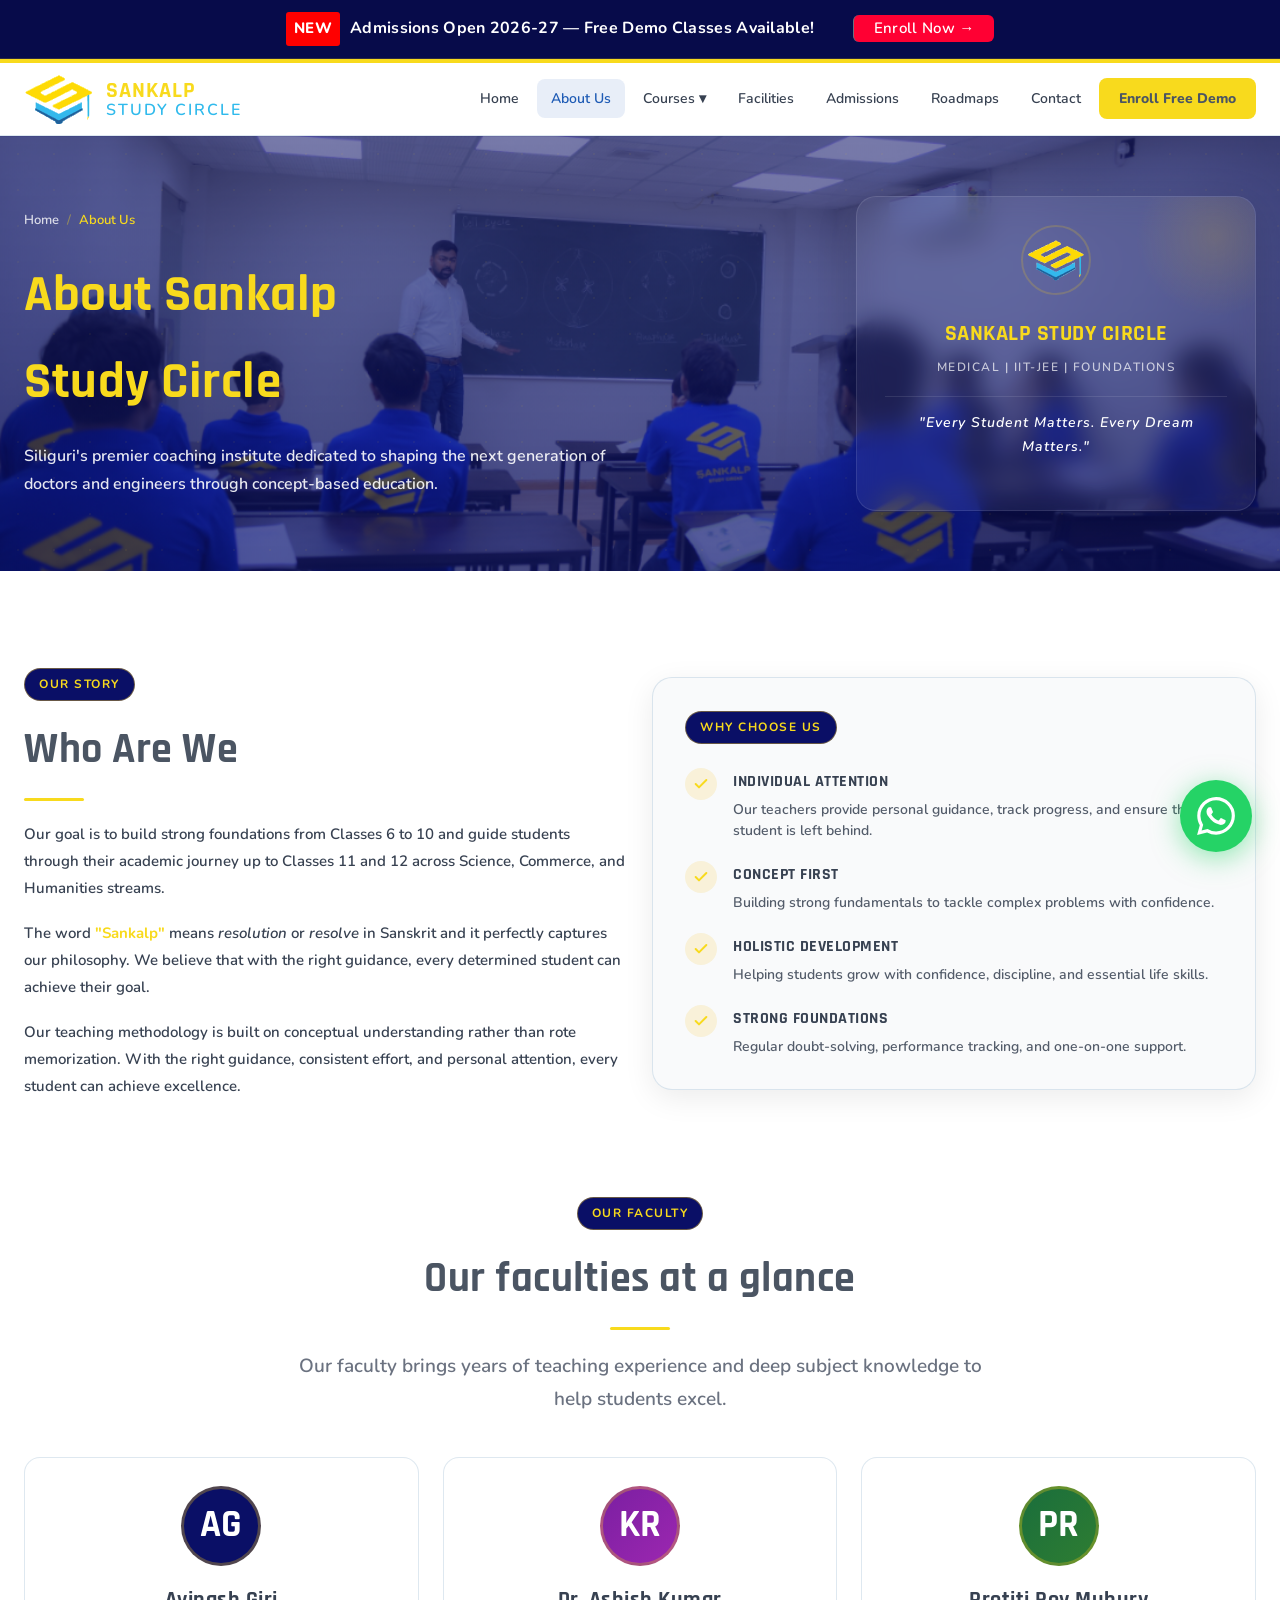
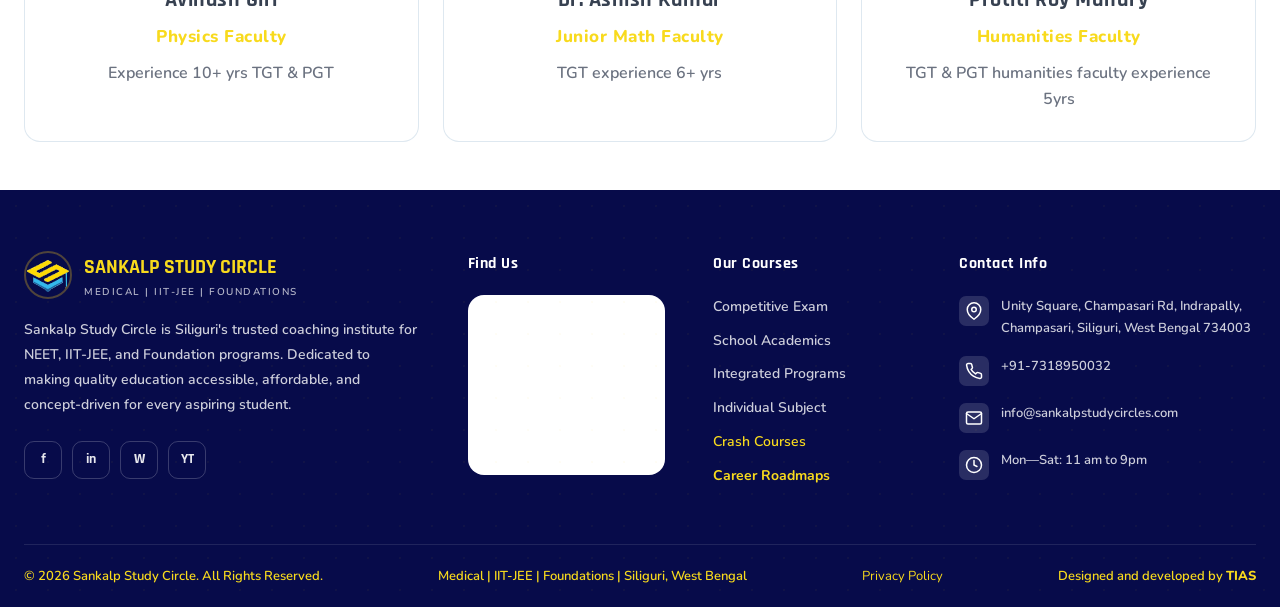
==== commit f0c84d80: "Add Privacy Policy page and footer links" ====
--- a/about.html
+++ b/about.html
@@ -245,6 +245,7 @@
   <div class="footer-bottom">
     <span>© 2026 Sankalp Study Circle. All Rights Reserved.</span>
     <span>Medical | IIT-JEE | Foundations | Siliguri, West Bengal</span>
+    <span><a href="privacy-policy" style="color:var(--gold);text-decoration:none;font-weight:normal;">Privacy Policy</a></span>
     <span>Designed and developed by <a href="https://www.tiastech.in" target="_blank">TIAS</a></span>
   </div>
 </footer>
--- a/style.css
+++ b/style.css
@@ -89,6 +89,8 @@
 .btn-gold:hover{background:var(--gold3);transform:translateY(-2px);box-shadow:0 8px 24px rgba(245,197,24,0.35)}
 .btn-outline-gold{border:2px solid var(--gold);color:var(--gold);padding:12px 32px;border-radius:10px;font-weight:800;font-size:15px;font-family:'Rajdhani',sans-serif;letter-spacing:.5px;transition:.2s;display:inline-block}
 .btn-outline-gold:hover{background:rgba(245,197,24,0.1);transform:translateY(-2px)}
+.btn-outline-blue{border:2px solid #2563eb;color:#2563eb;padding:12px 32px;border-radius:10px;font-weight:800;font-size:15px;font-family:'Rajdhani',sans-serif;letter-spacing:.5px;transition:.2s;display:inline-block;background:transparent}
+.btn-outline-blue:hover{background:#2563eb;color:#fff!important;transform:translateY(-2px);box-shadow:0 8px 24px rgba(37,99,235,0.3)}
 .hero-stats{display:flex;gap:32px;flex-wrap:wrap}
 .stat{display:flex;flex-direction:column}
 .stat-num{font-family:'Rajdhani',sans-serif;font-size:32px;font-weight:700;color:var(--gold);line-height:1}
